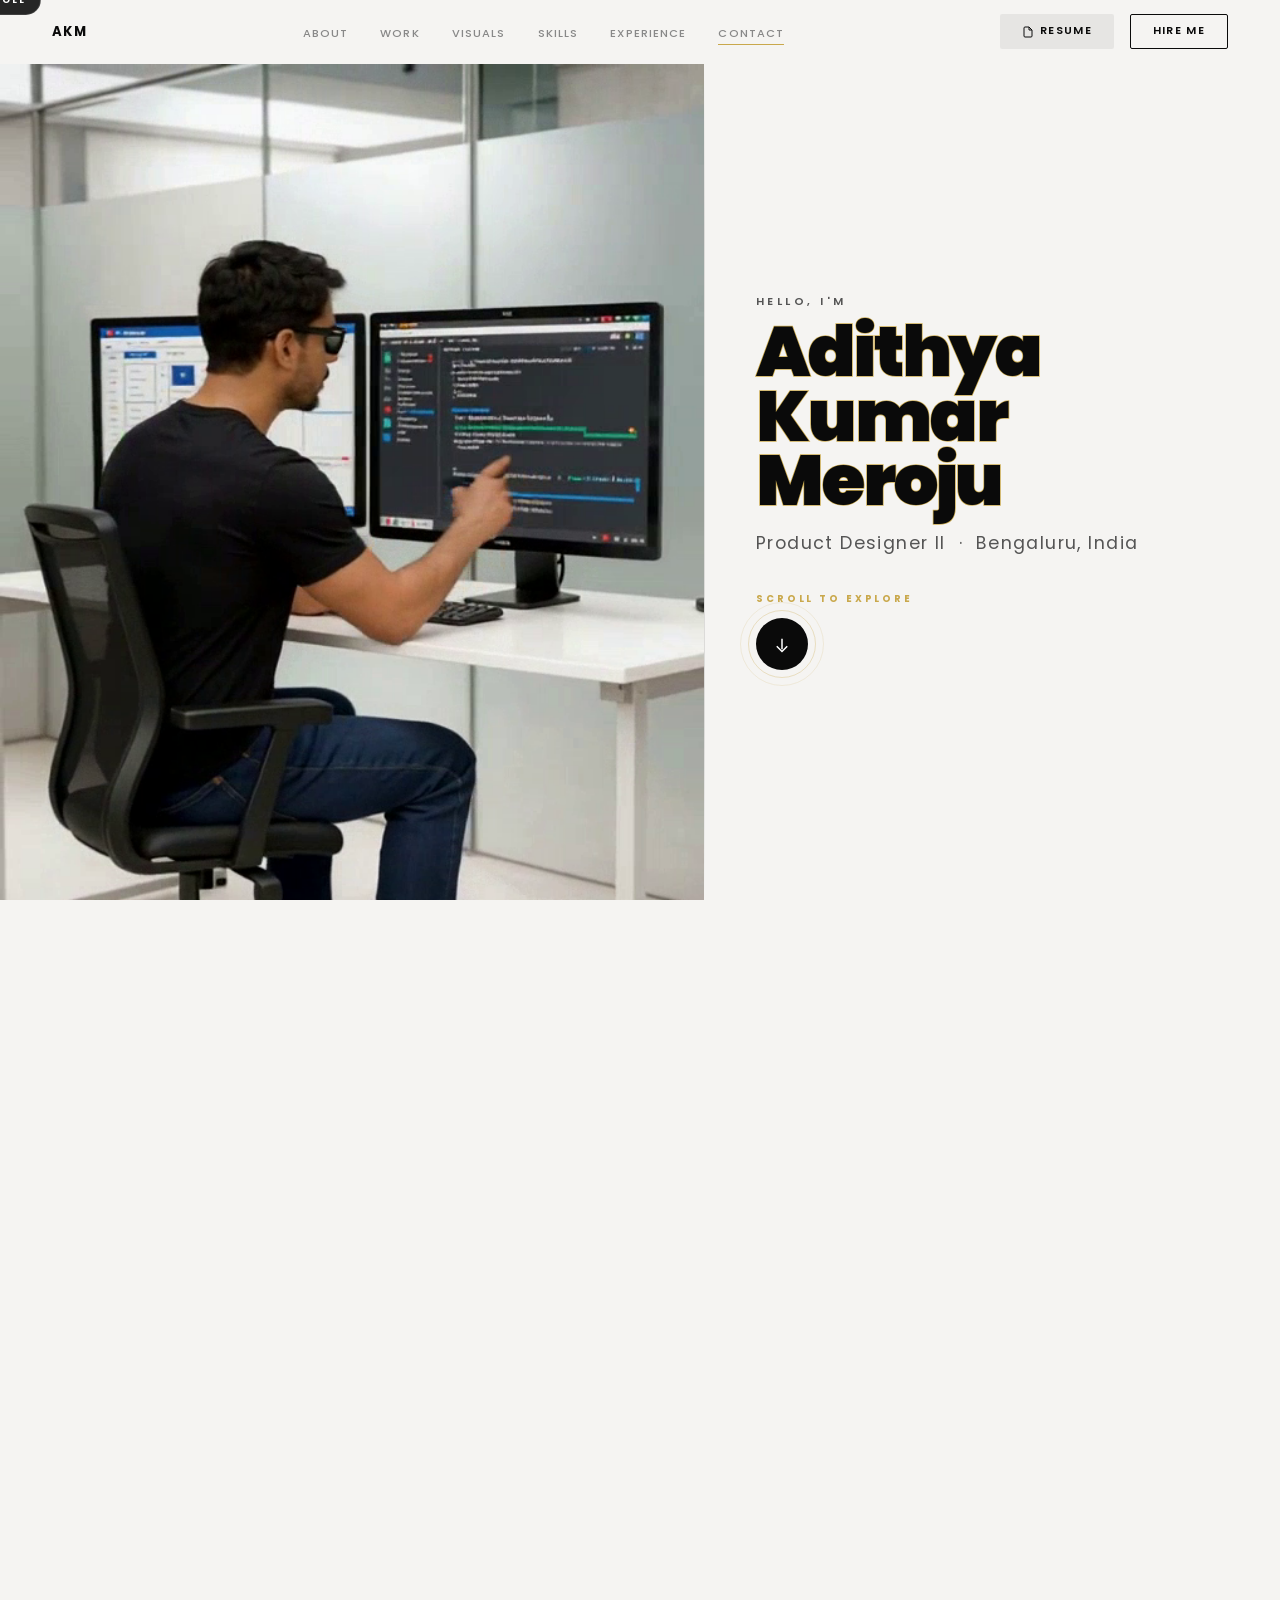
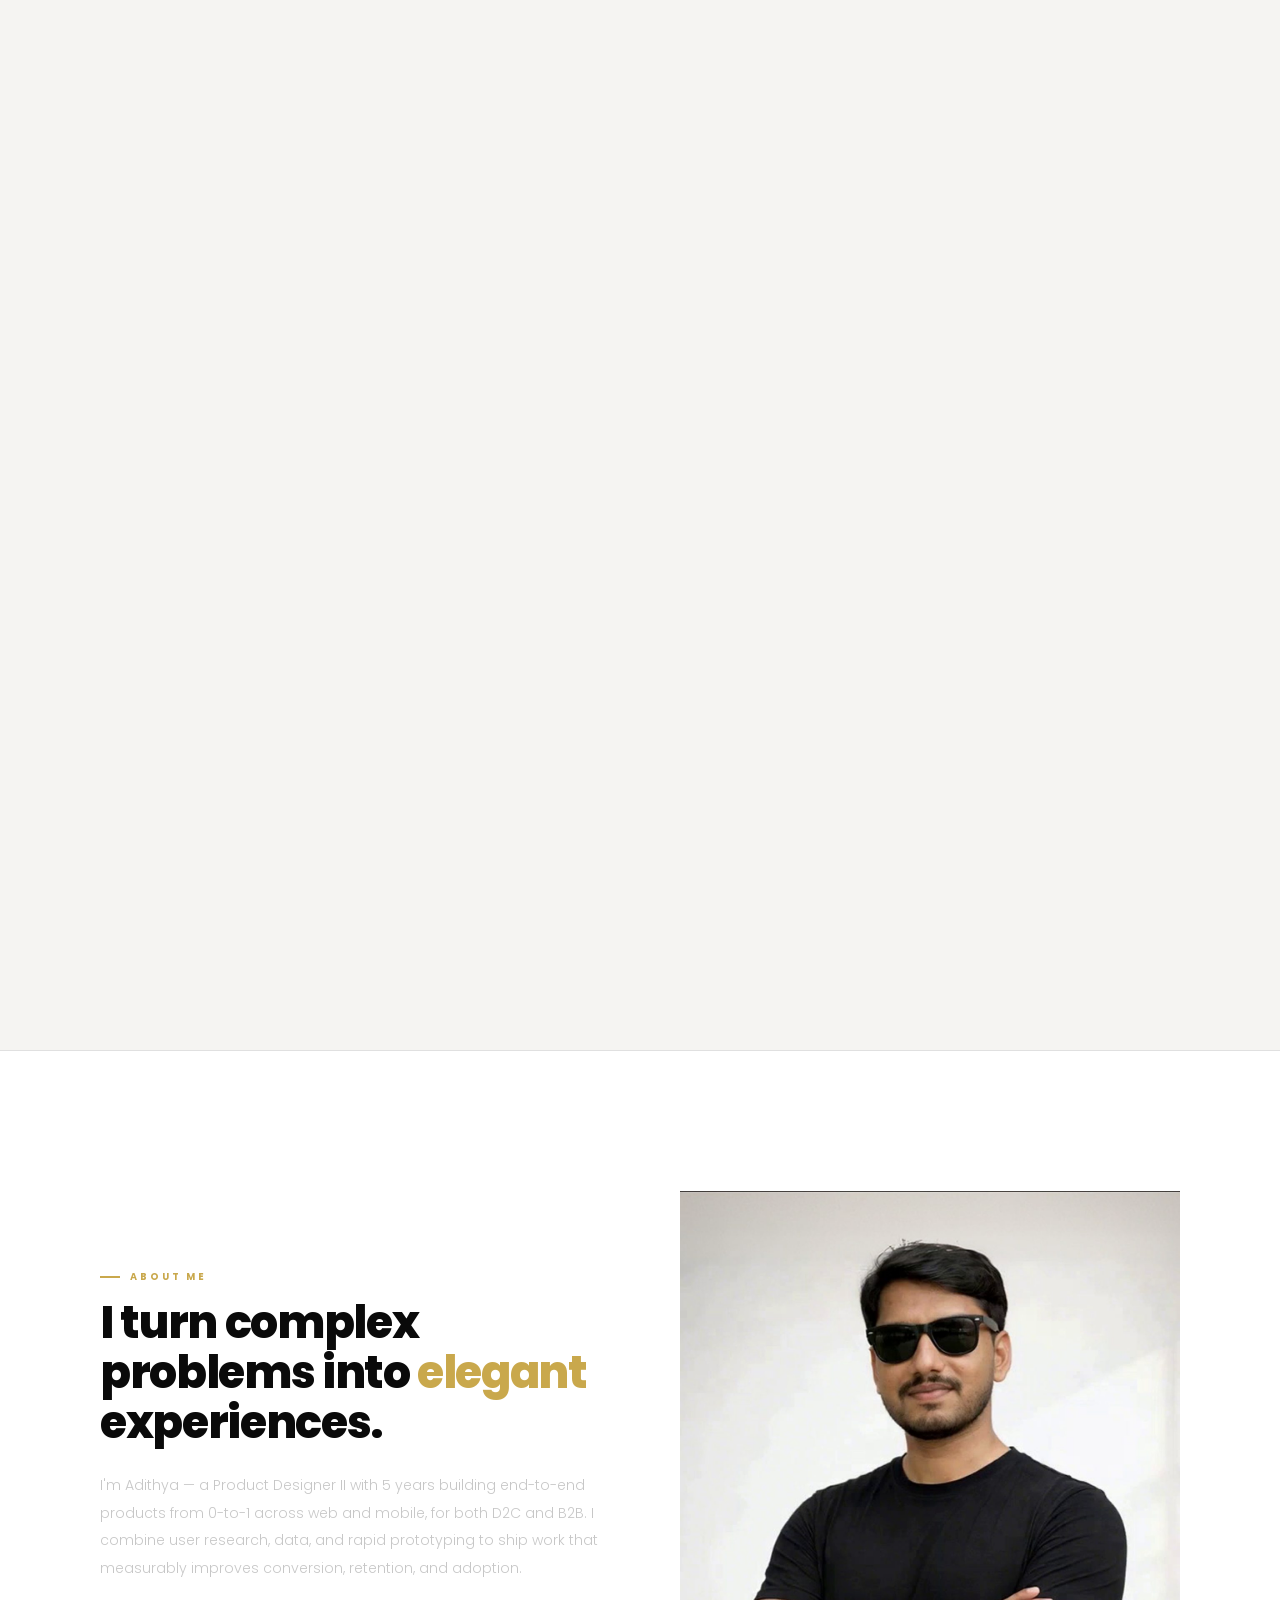
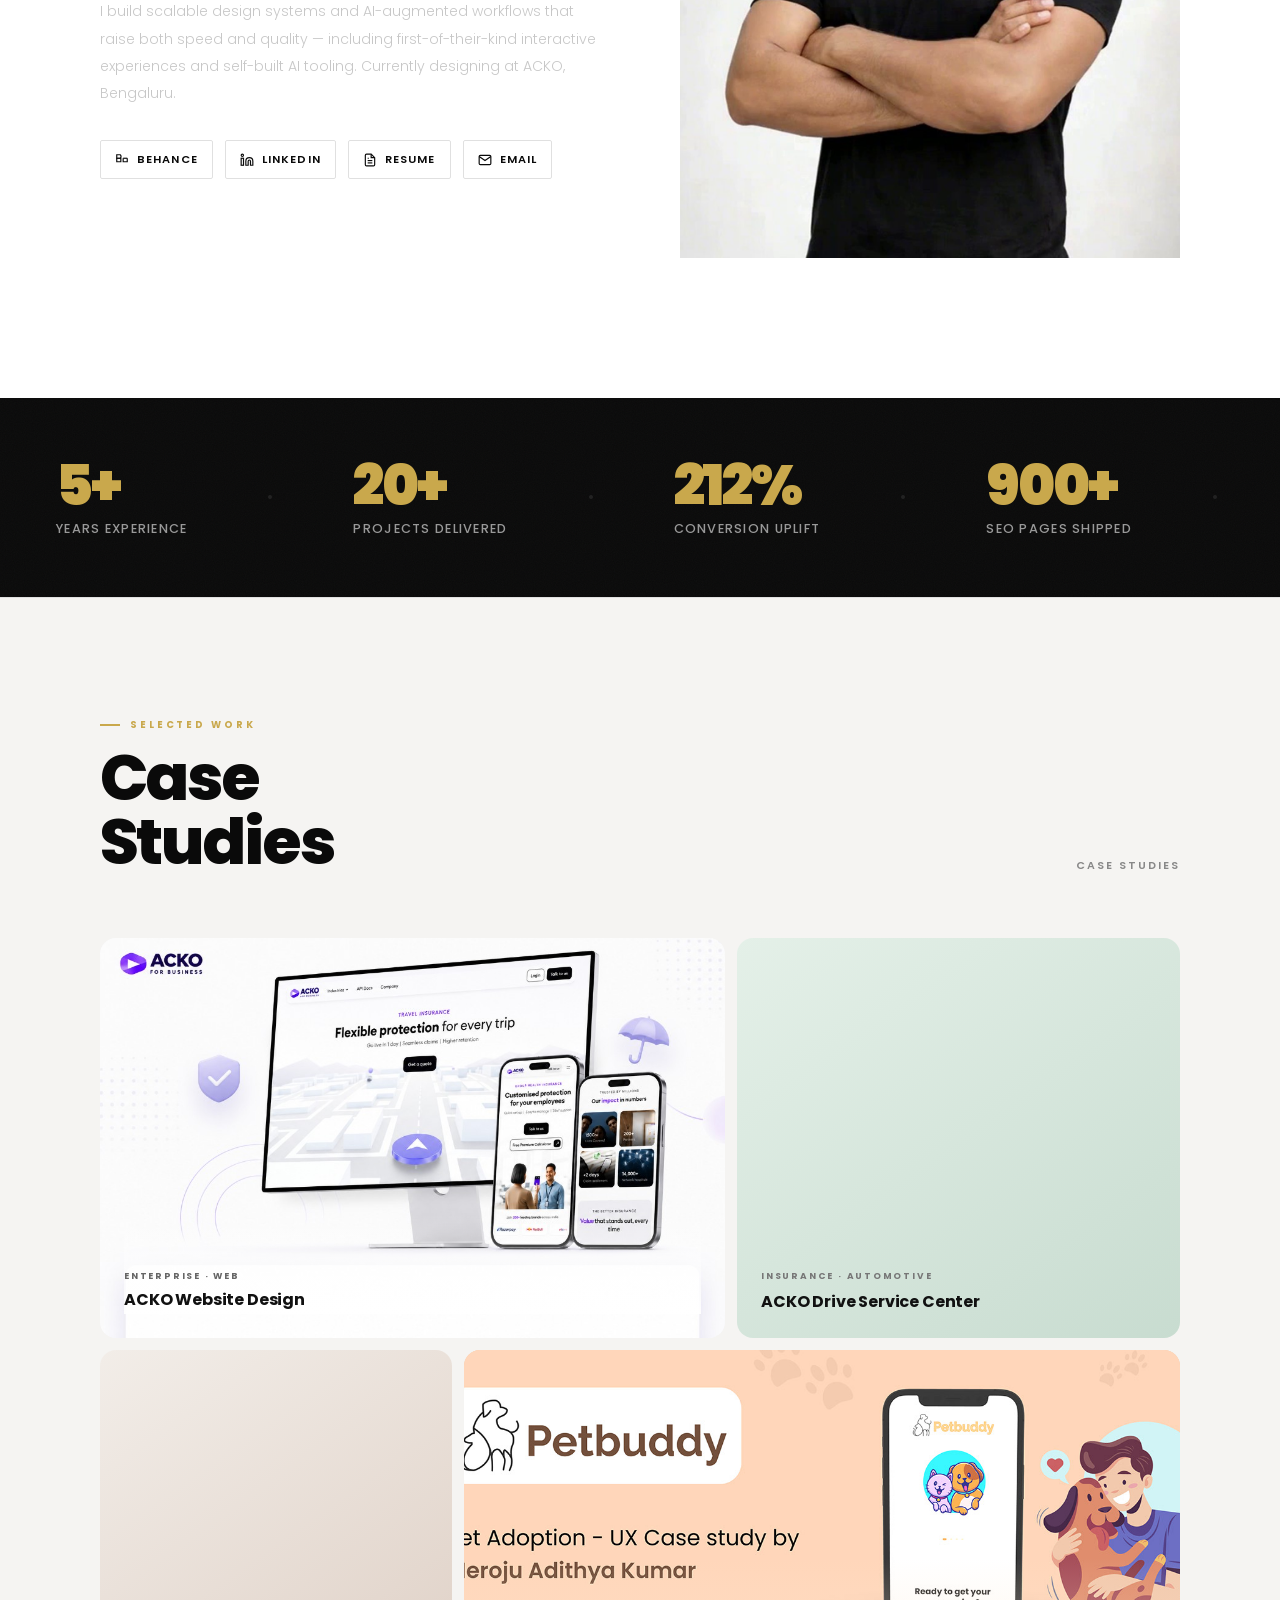
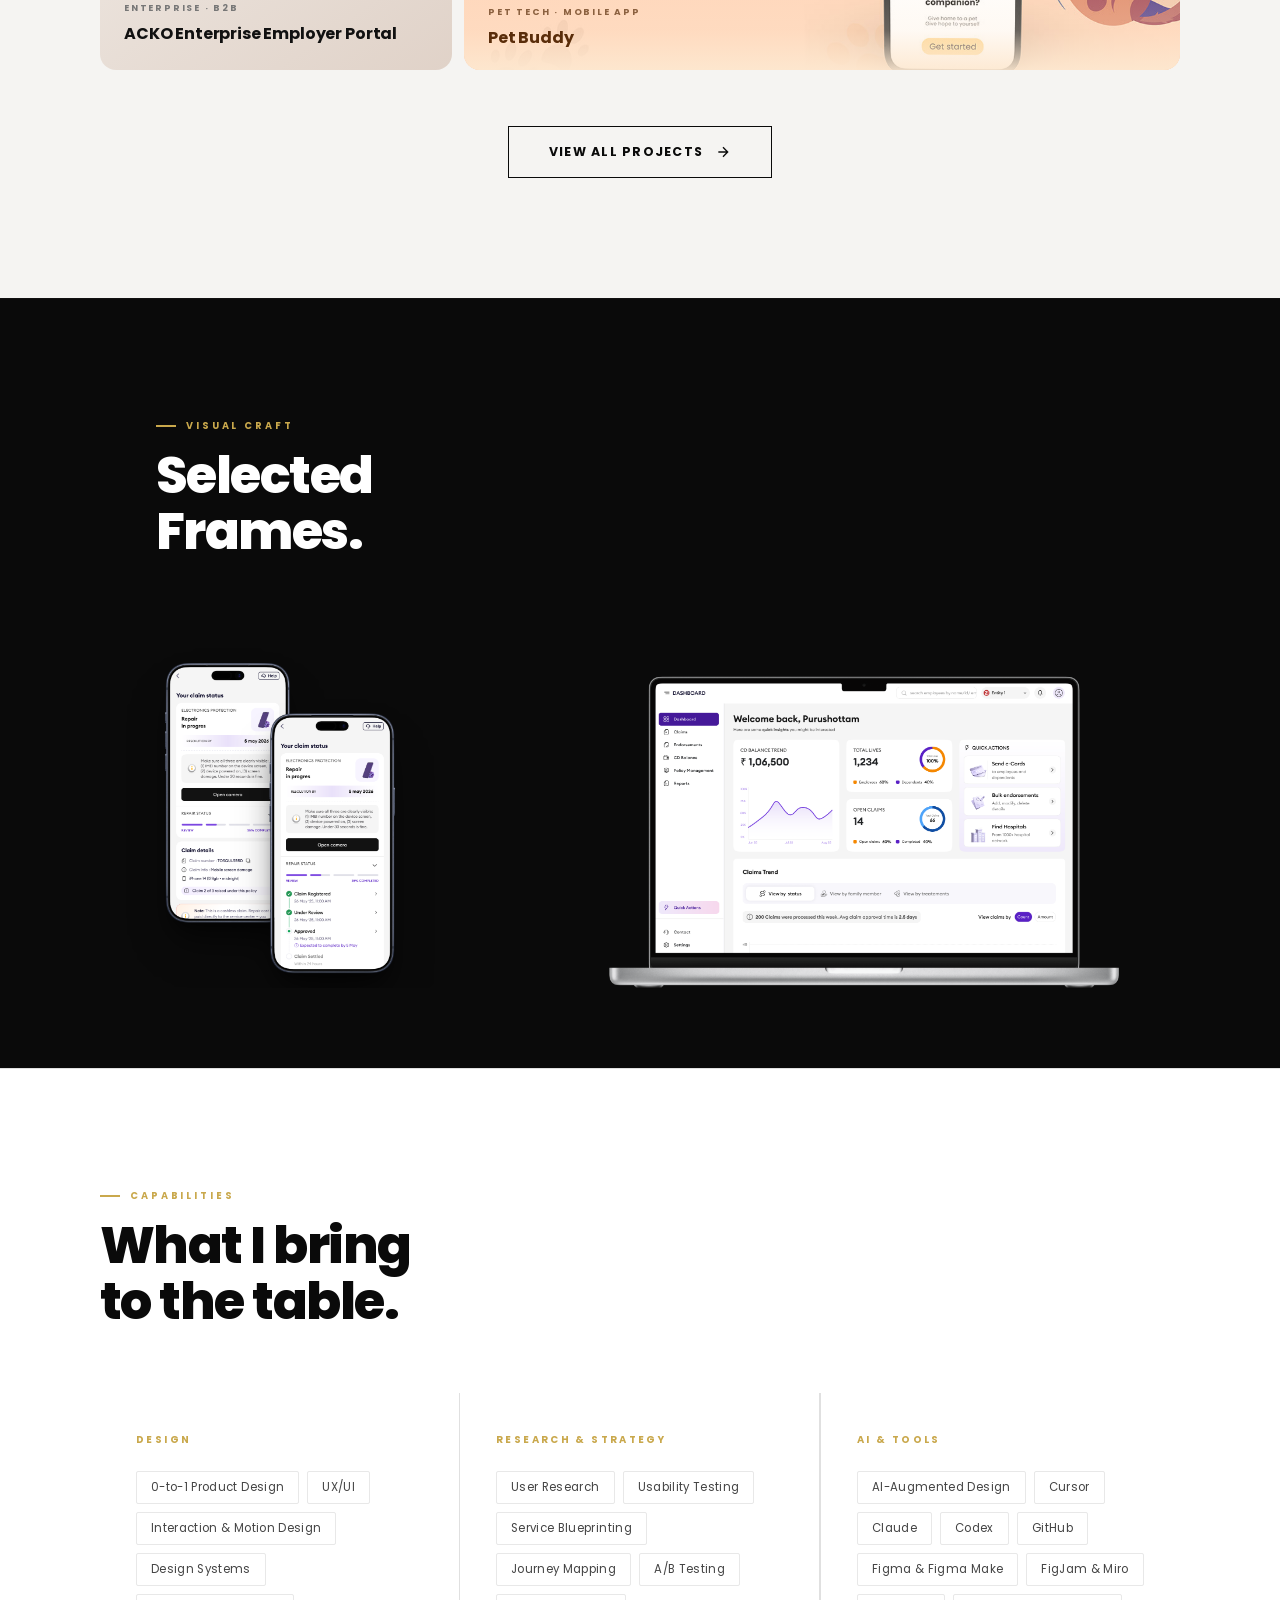
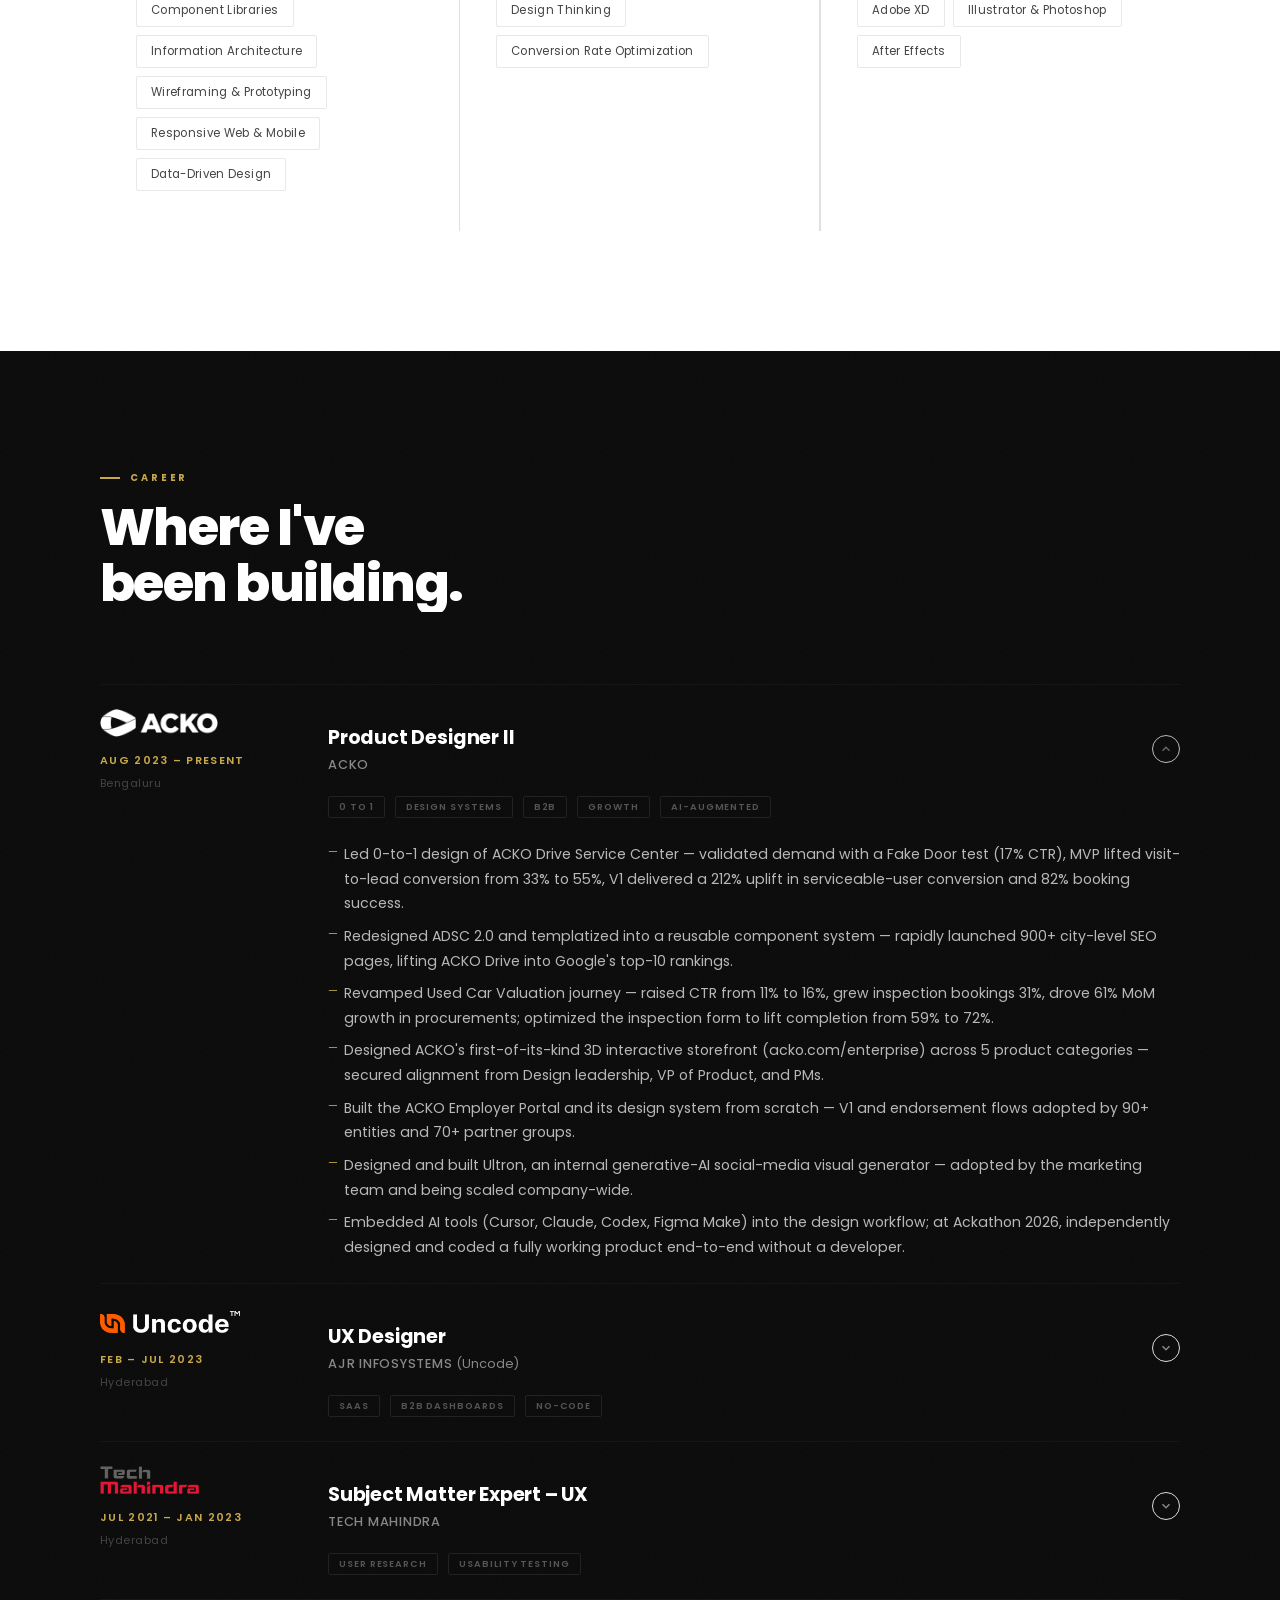
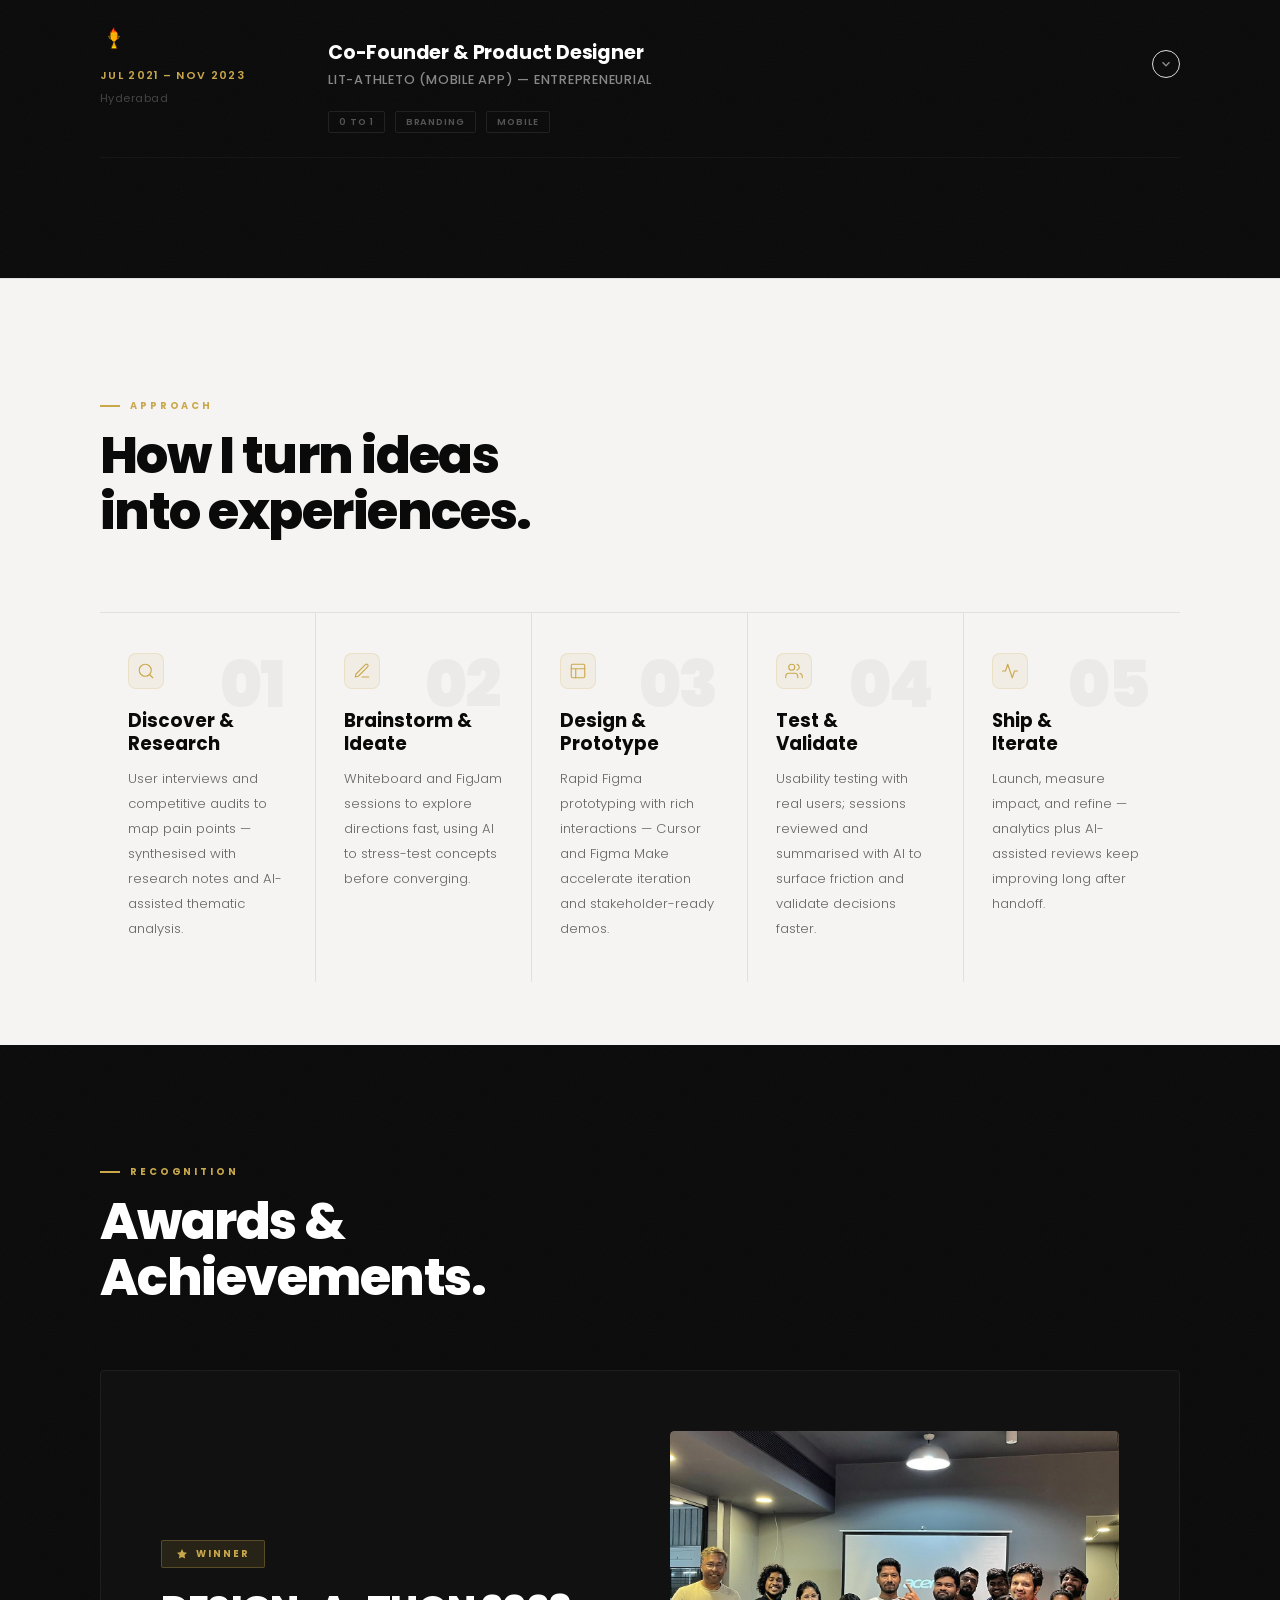
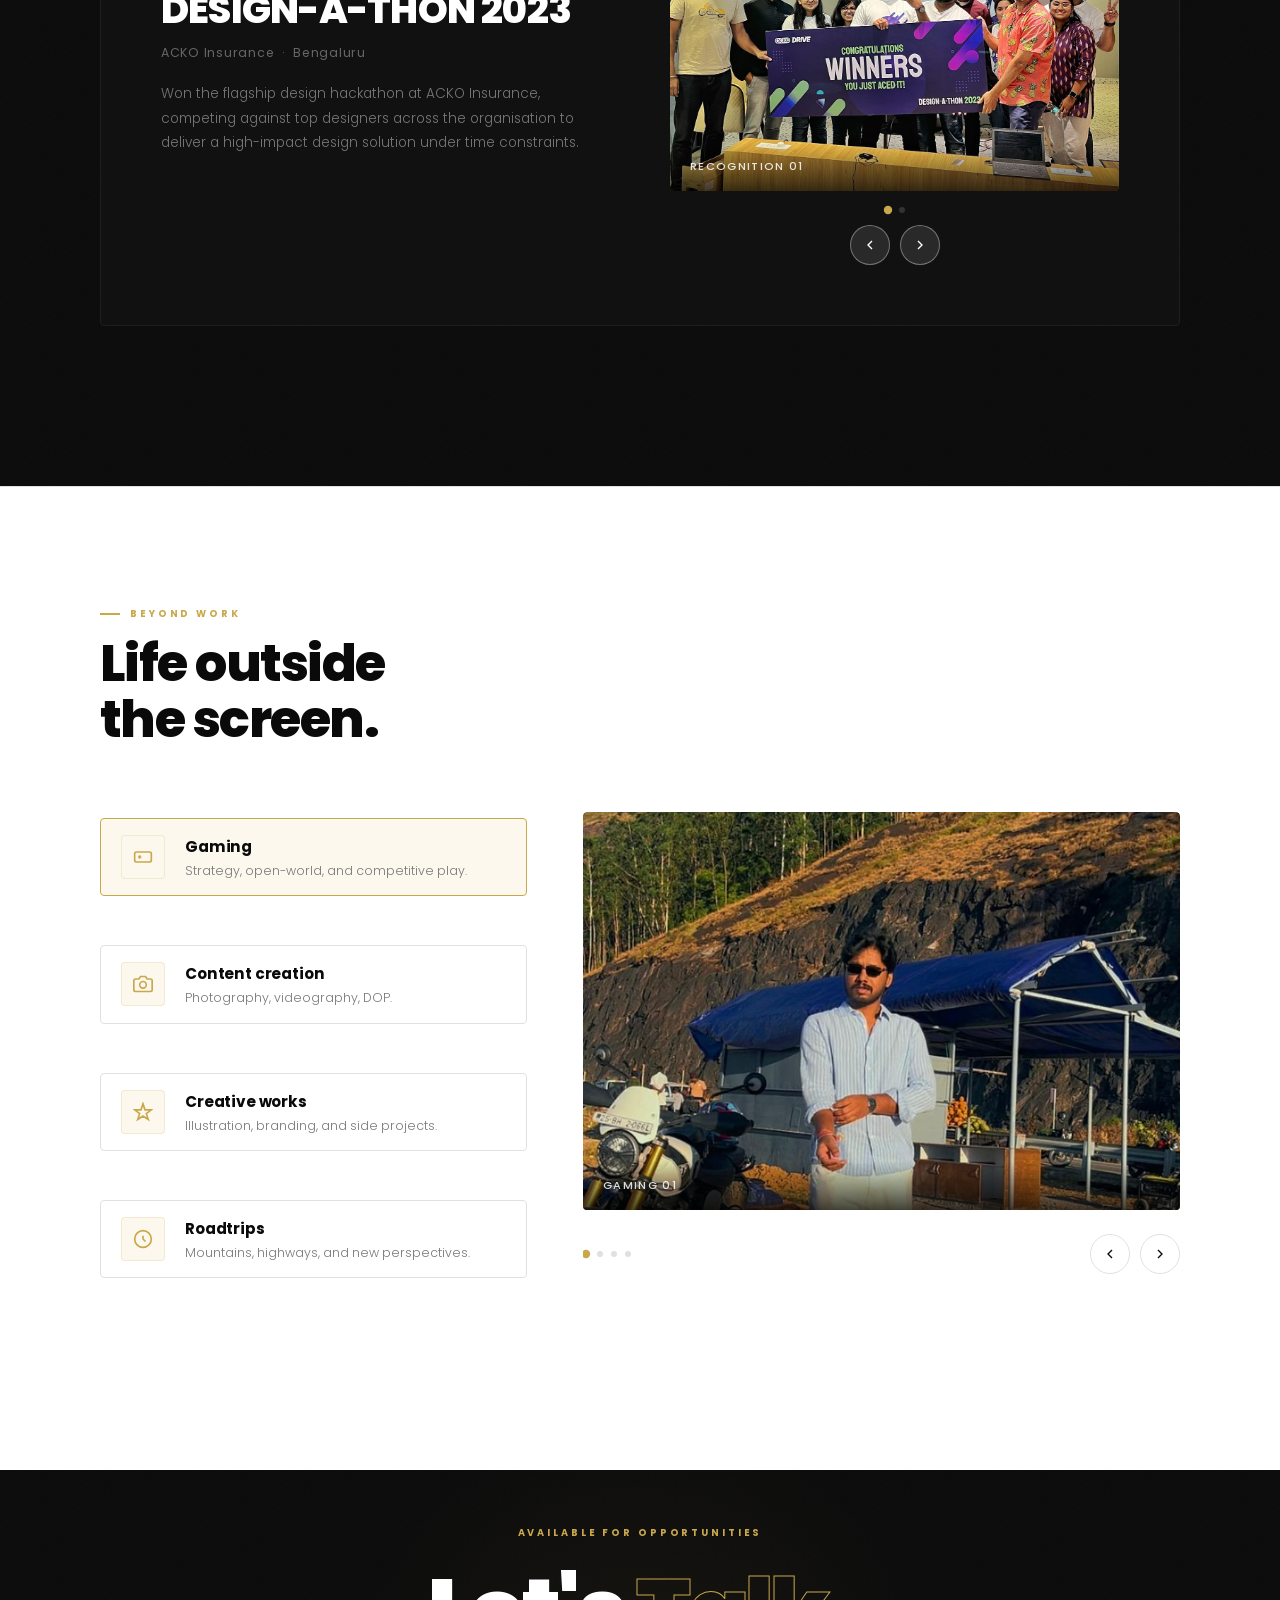
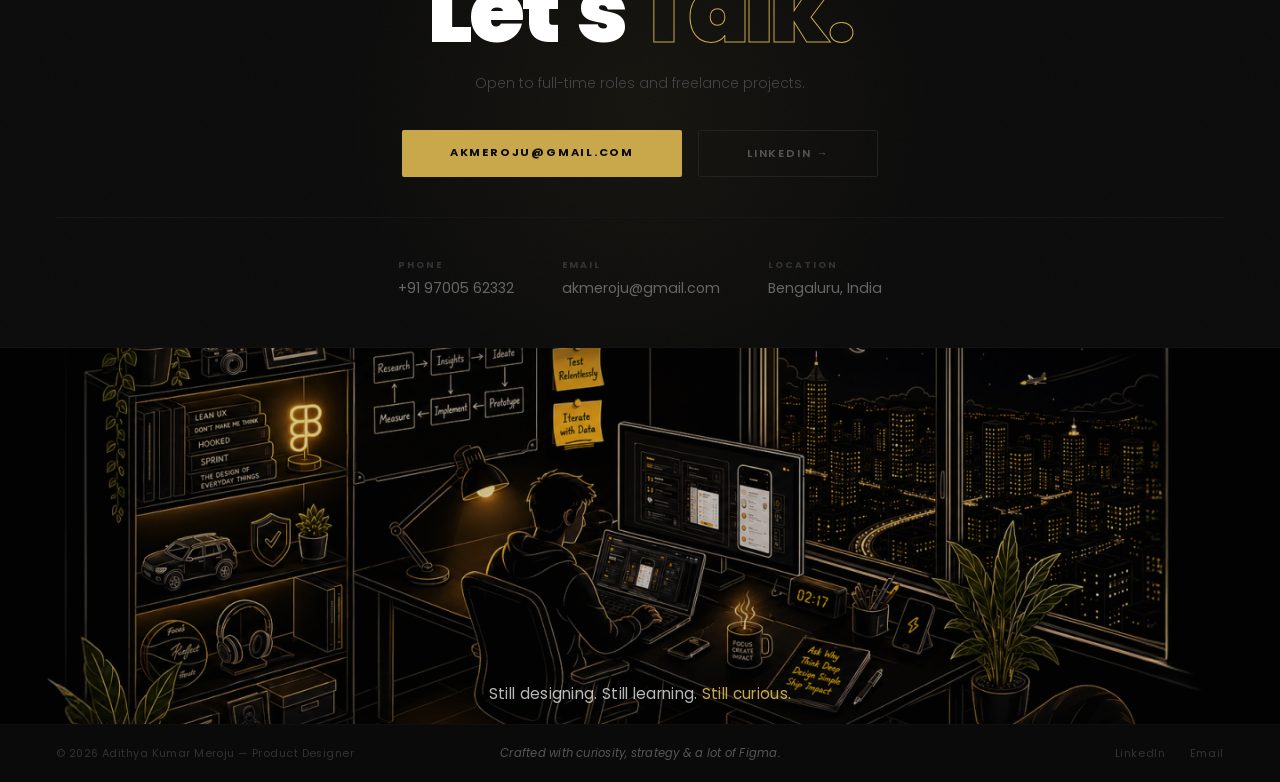
==== index.html @ 4e689fd4 "Initial portfolio commit for Netlify deployment. Add index.html entry point, netlify.toml, and gitig" ====
<!DOCTYPE html>
<html lang="en">
<head>
  <meta charset="UTF-8">
  <meta name="viewport" content="width=device-width, initial-scale=1.0">
  <title>Adithya Kumar Meroju — Portfolio</title>
  <link rel="canonical" href="adithya_portfolio_v16_fixed.html">
  <meta http-equiv="refresh" content="0; url=adithya_portfolio_v16_fixed.html">
  <script>location.replace('adithya_portfolio_v16_fixed.html');</script>
</head>
<body>
  <p><a href="adithya_portfolio_v16_fixed.html">Go to portfolio</a></p>
</body>
</html>
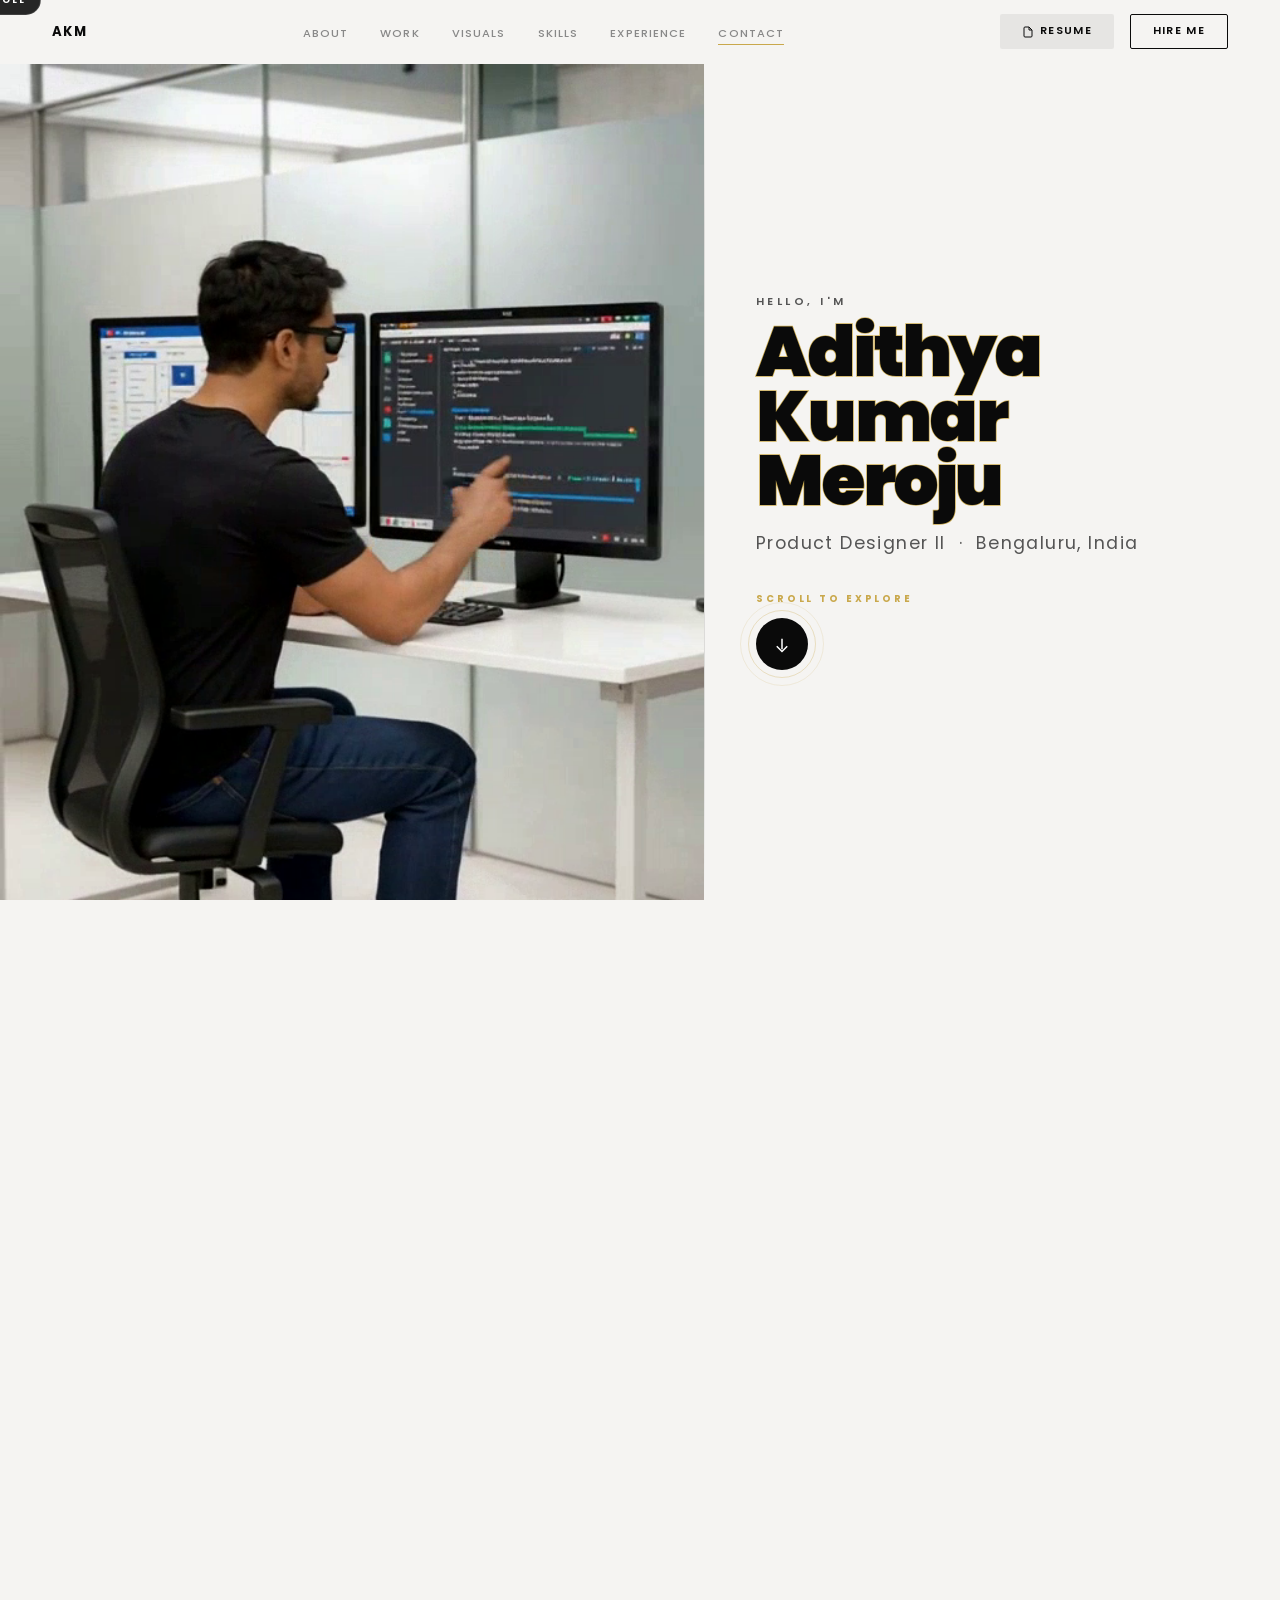
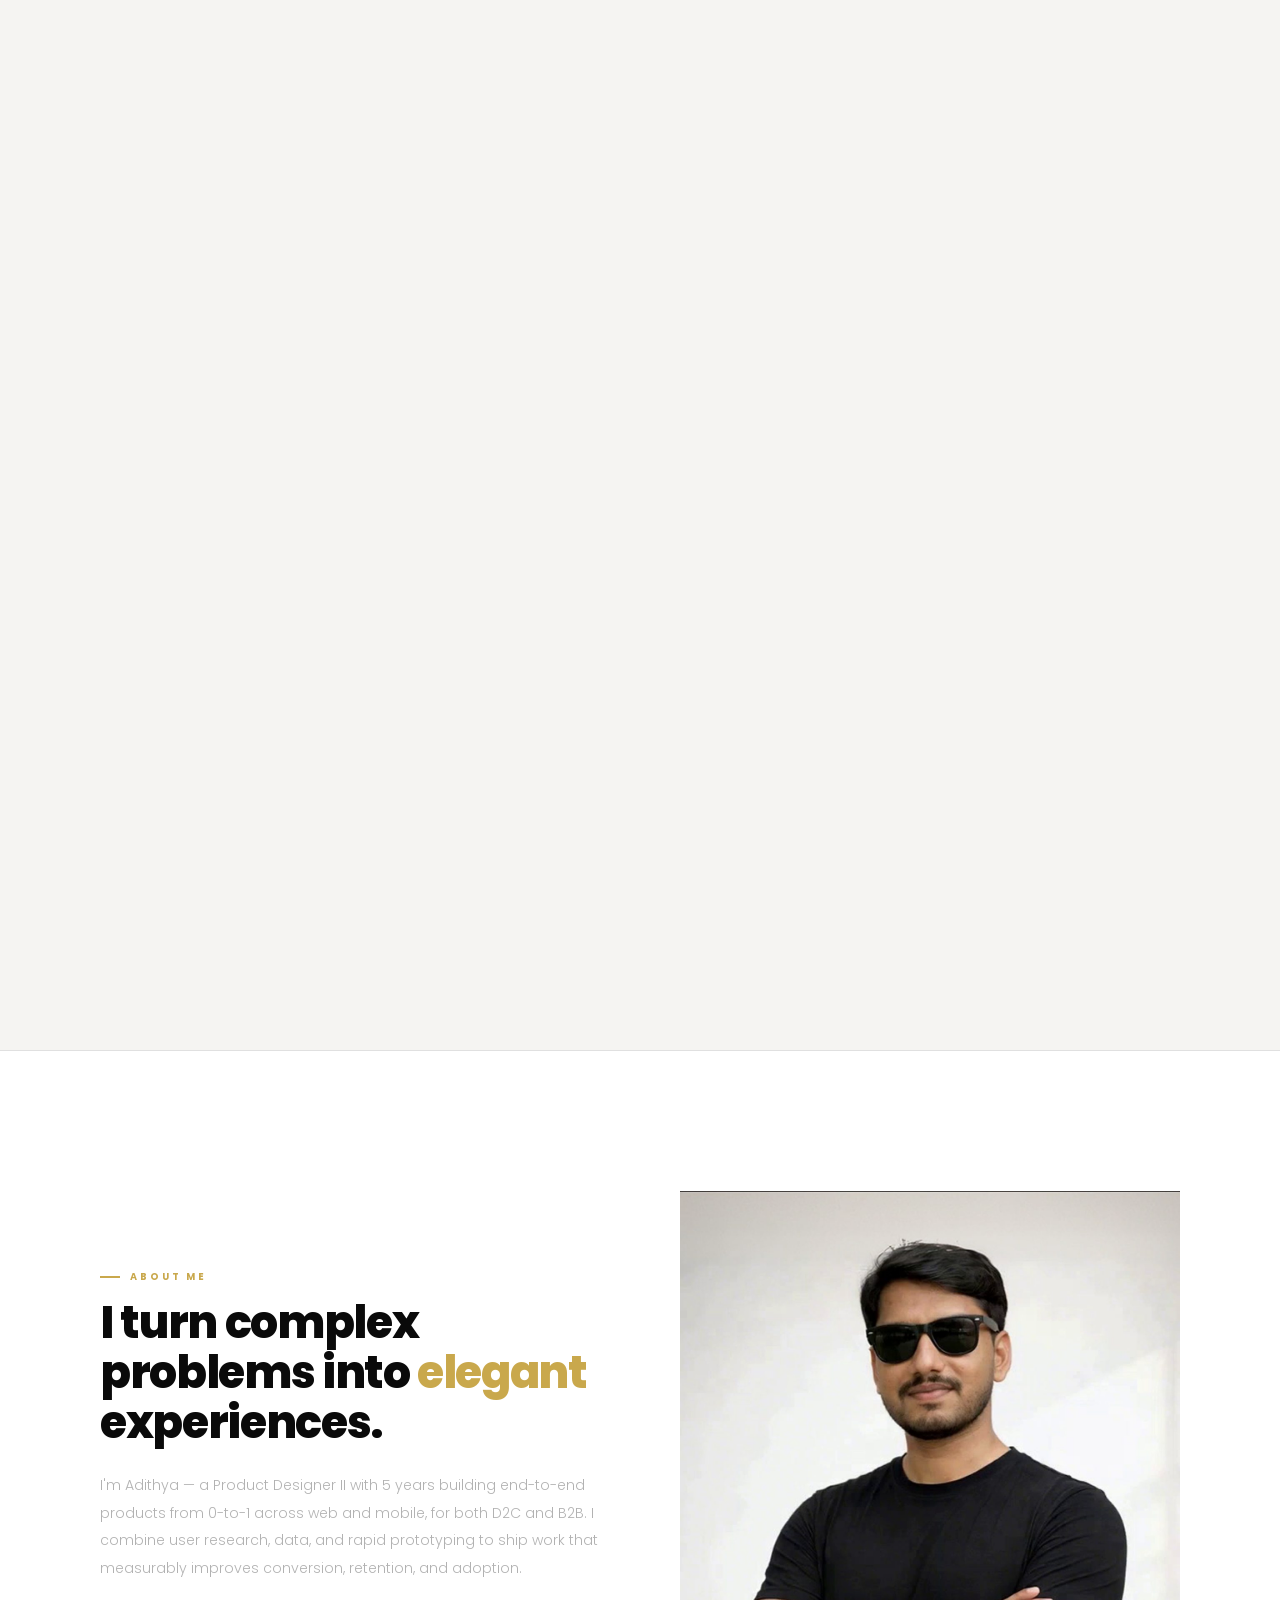
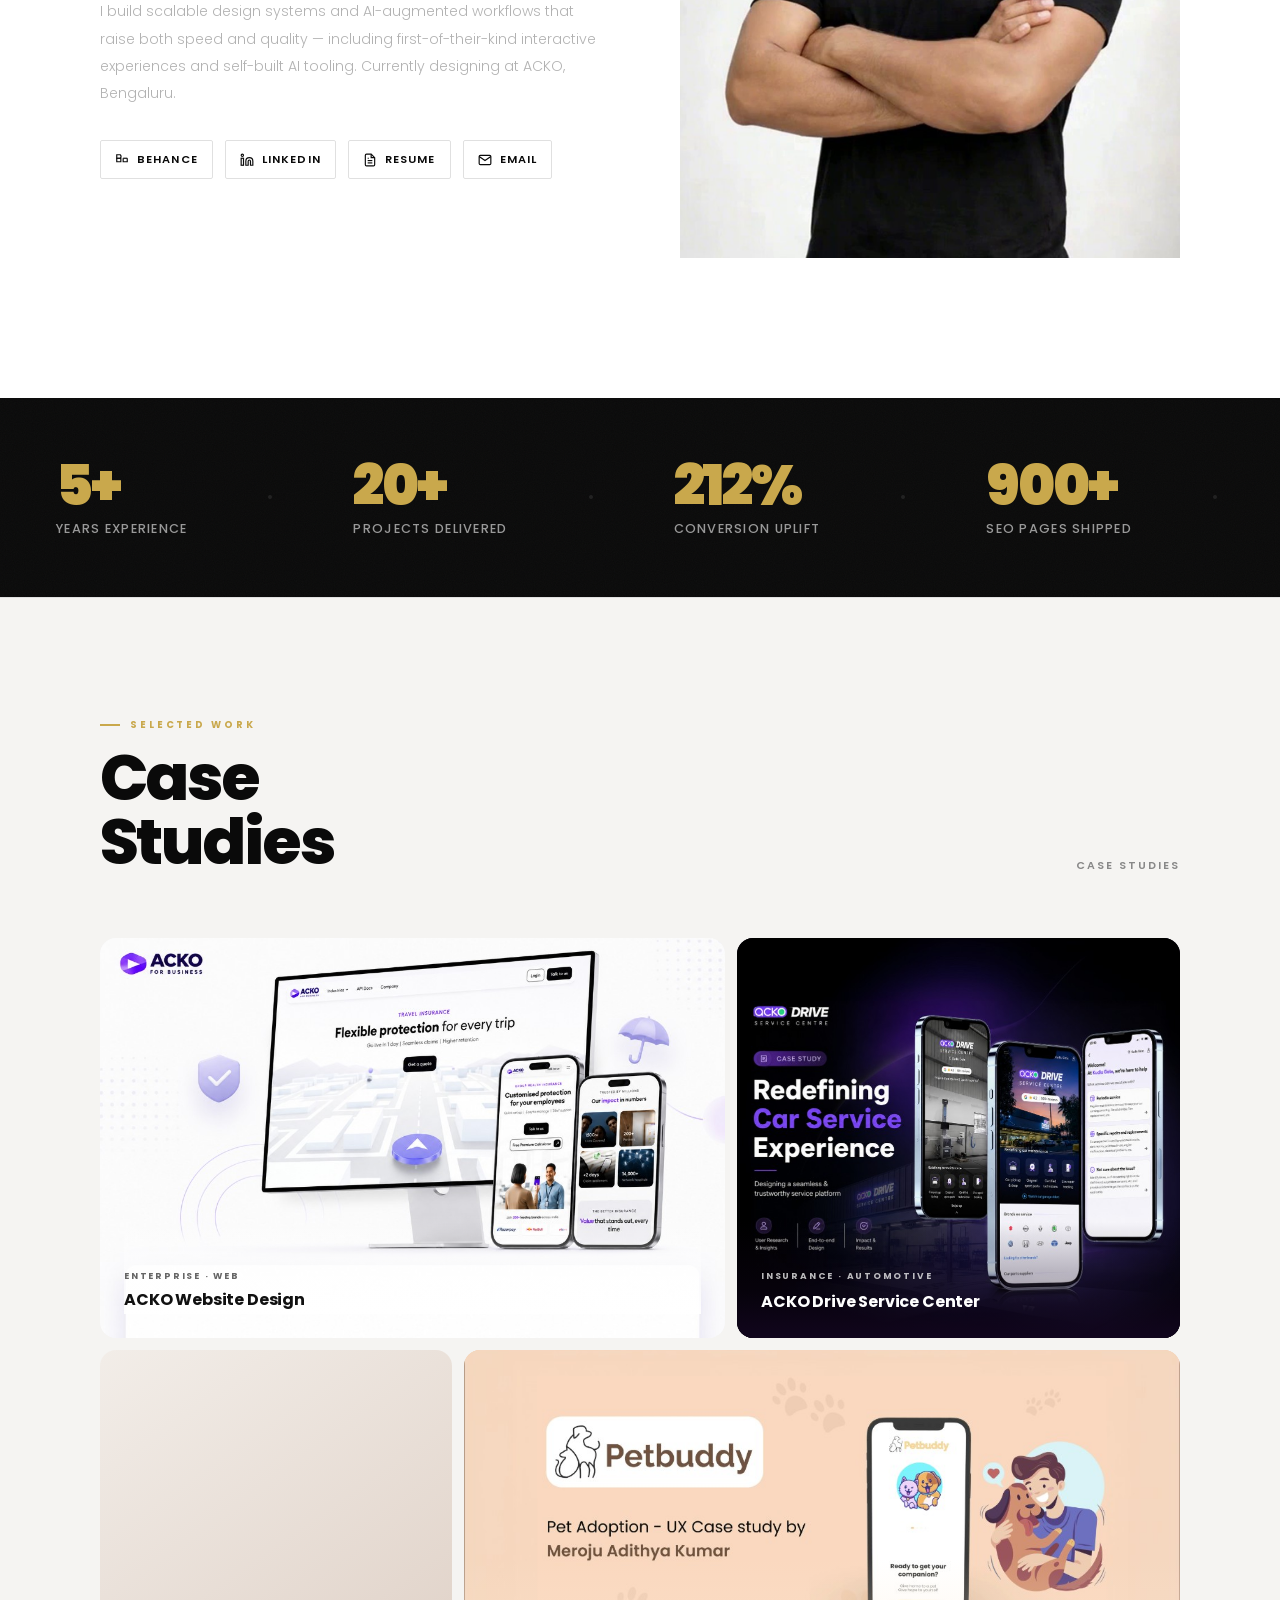
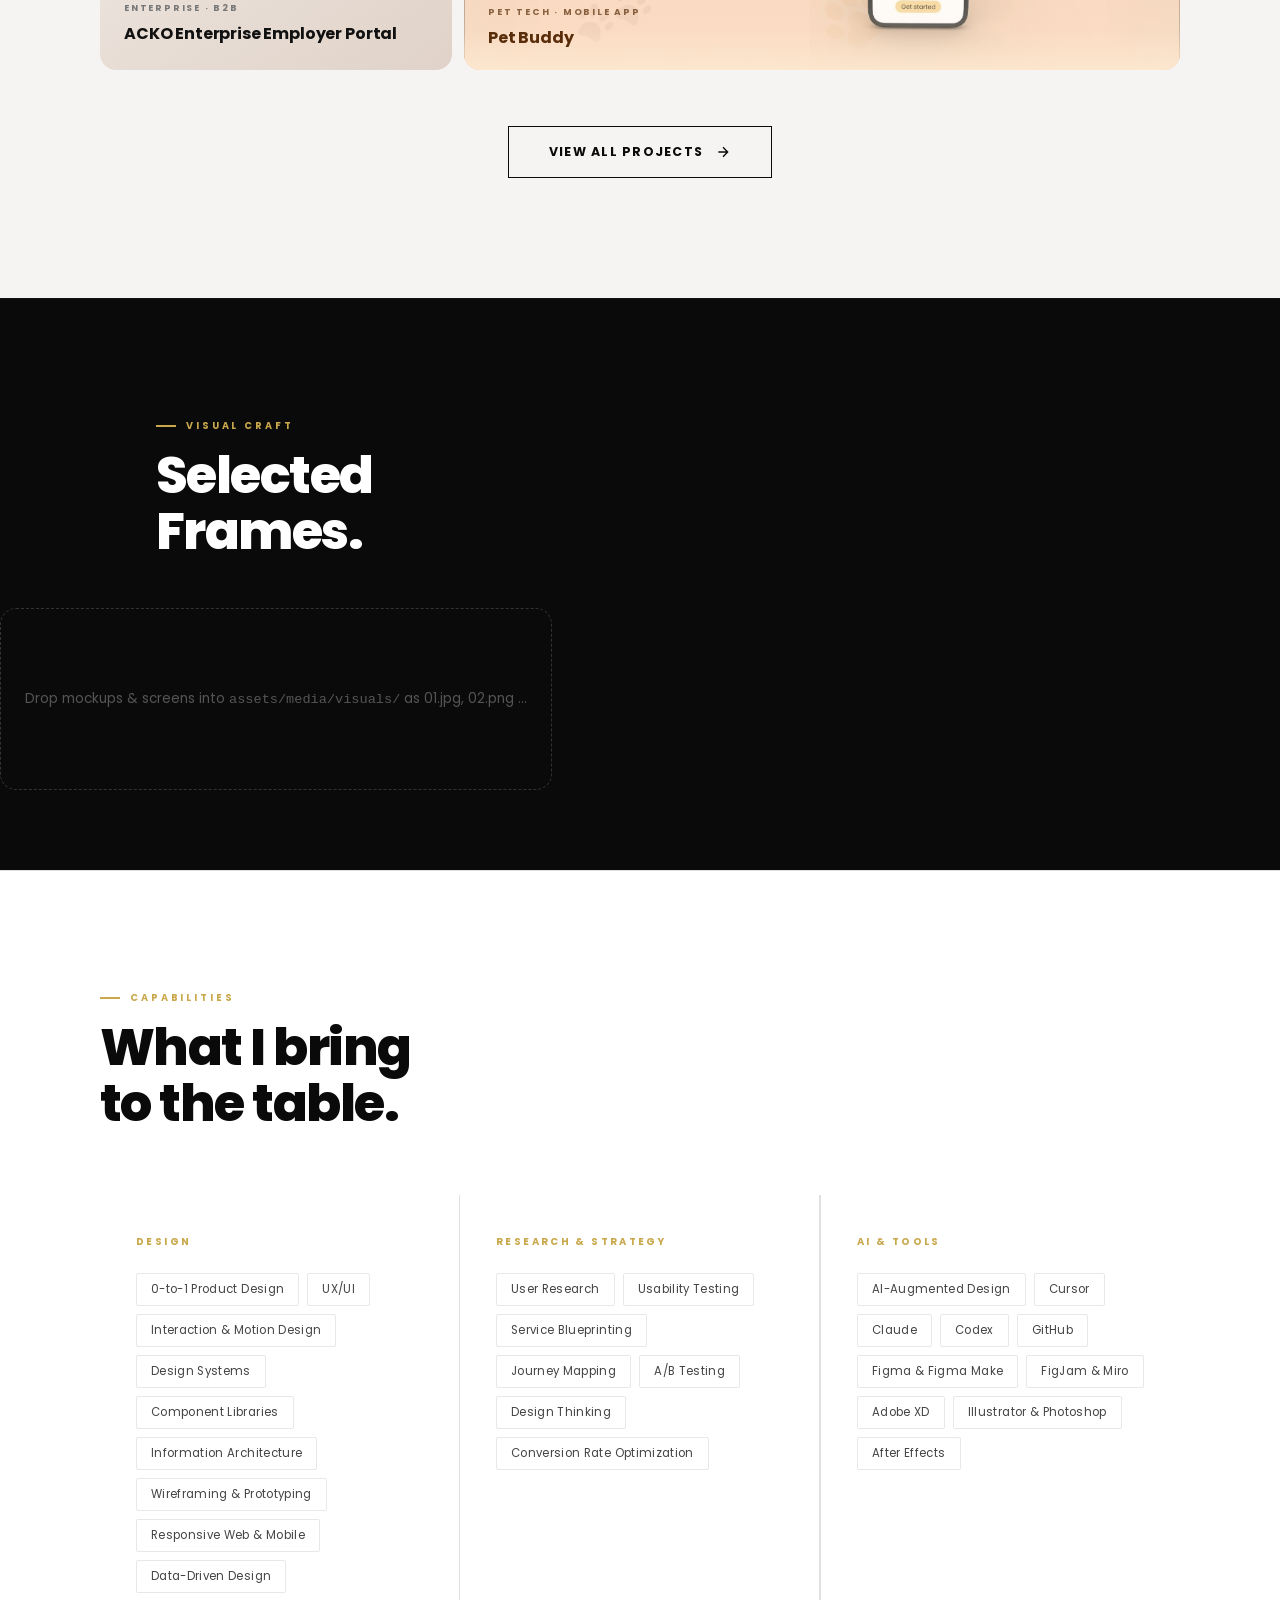
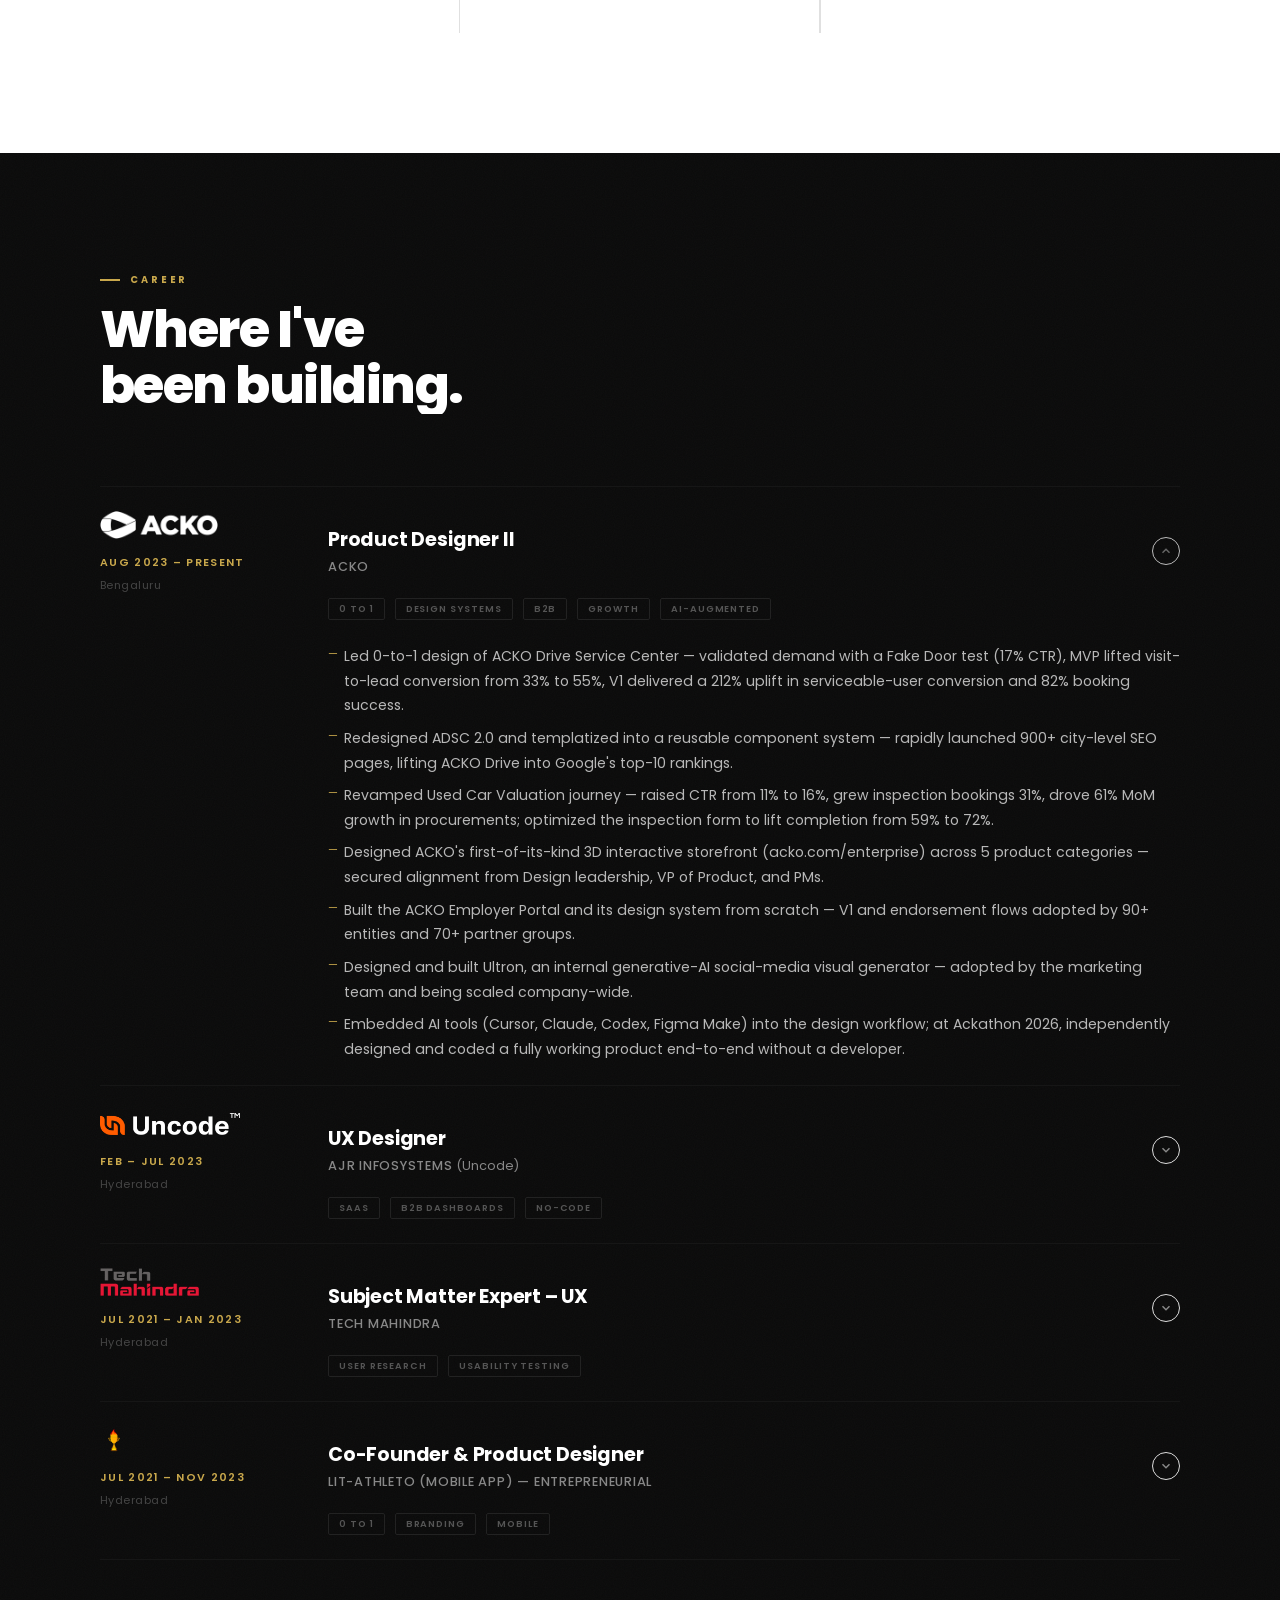
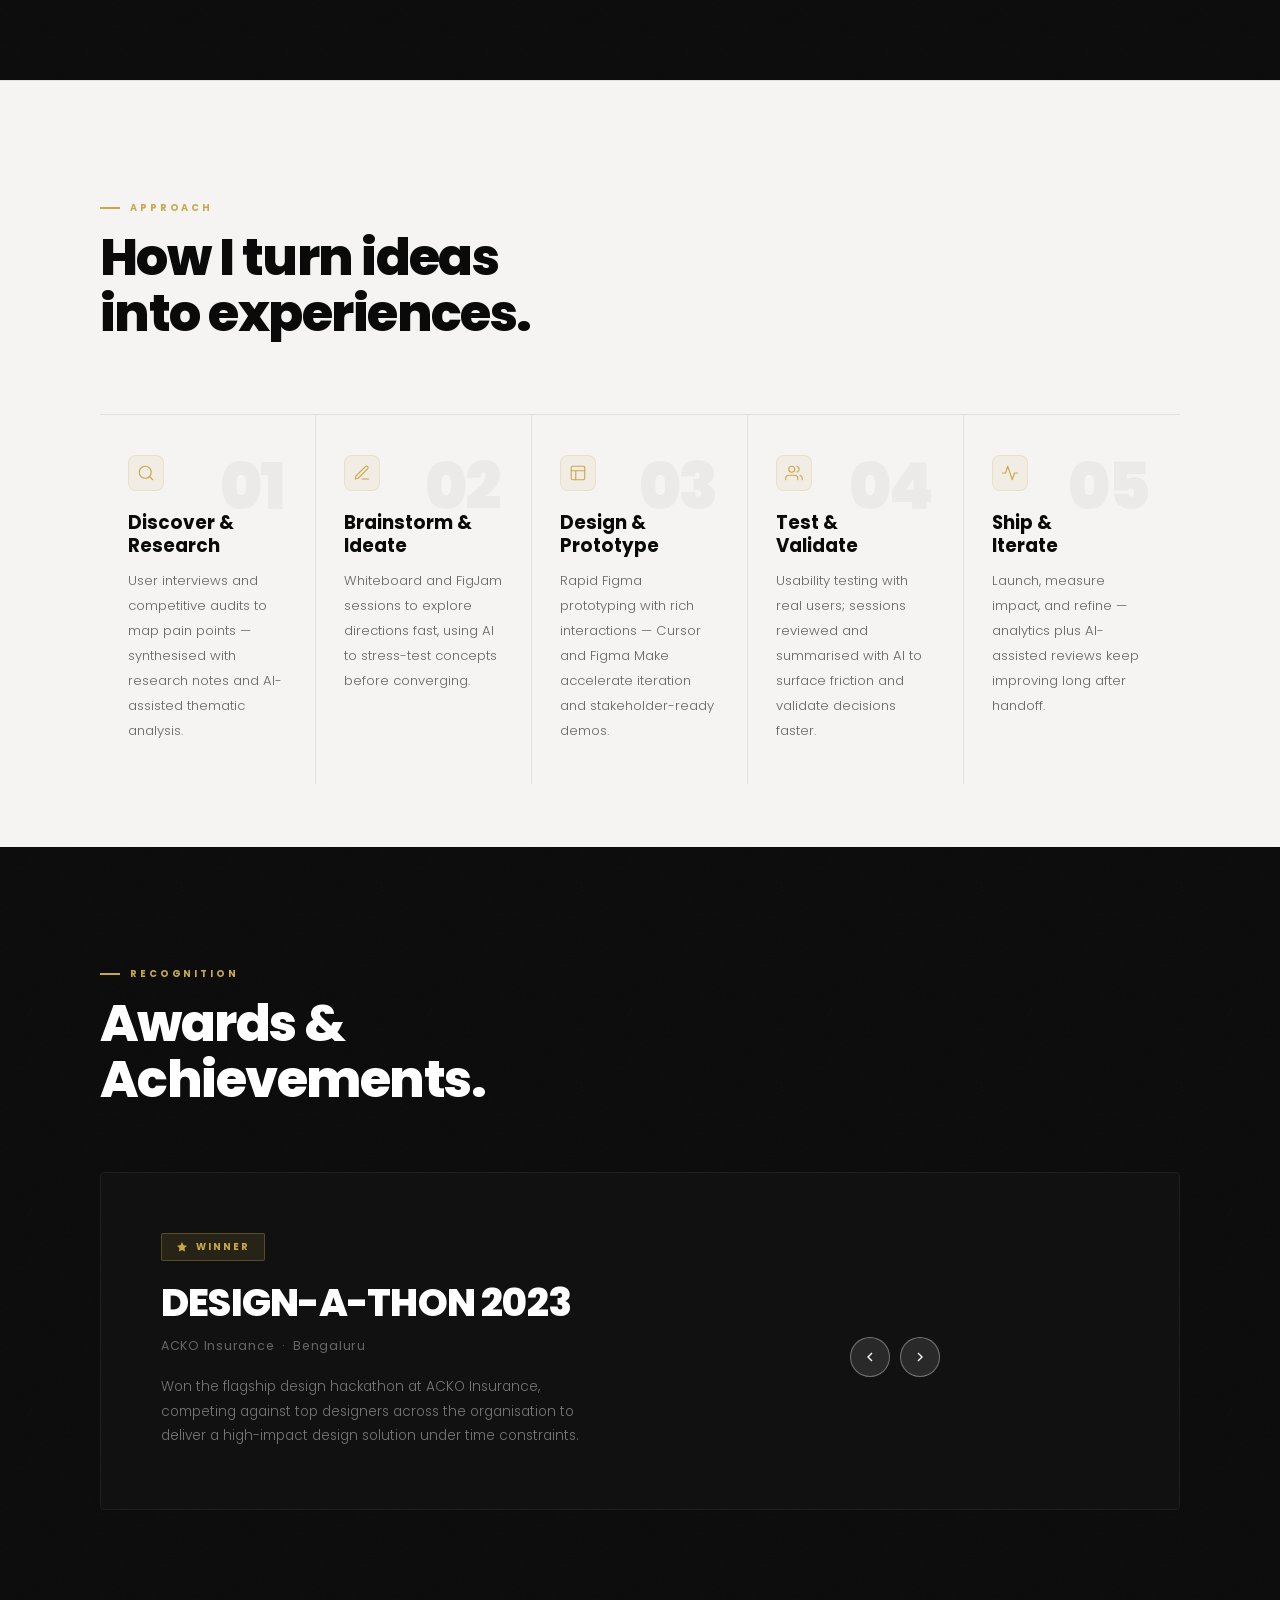
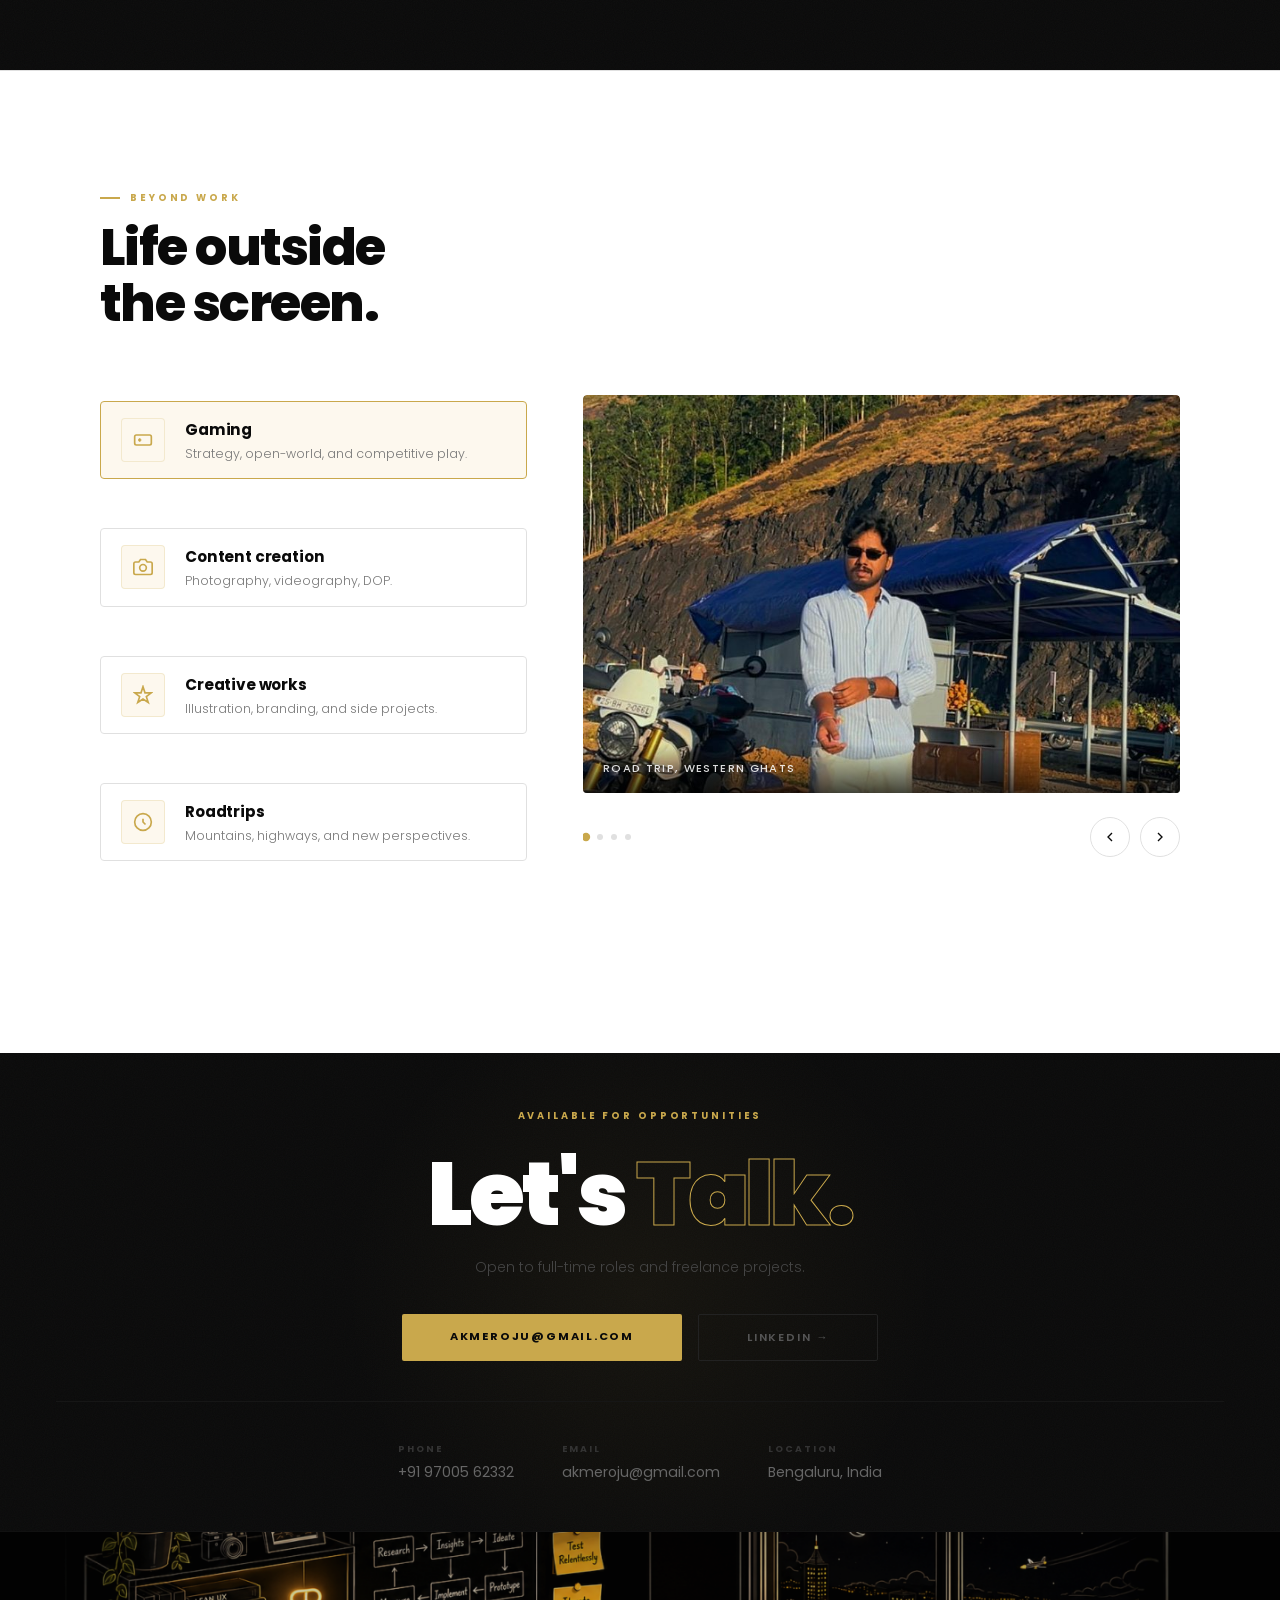
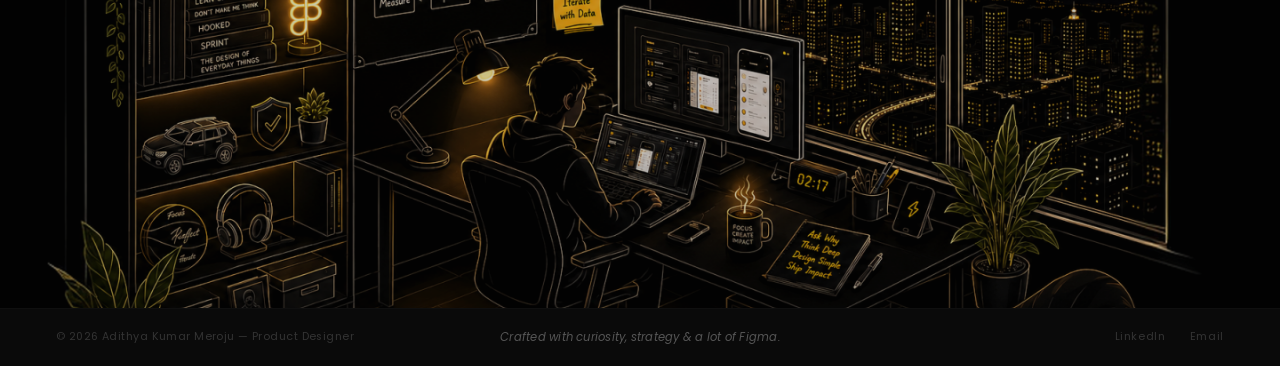
==== commit 2e6d9fea: "Improve mobile layout, footer/hero fixes, and update project thumbnails. Ship stacked footer on phon" ====
--- a/index.html
+++ b/index.html
@@ -1,14 +1,658 @@
 <!DOCTYPE html>
 <html lang="en">
 <head>
-  <meta charset="UTF-8">
-  <meta name="viewport" content="width=device-width, initial-scale=1.0">
-  <title>Adithya Kumar Meroju — Portfolio</title>
-  <link rel="canonical" href="adithya_portfolio_v16_fixed.html">
-  <meta http-equiv="refresh" content="0; url=adithya_portfolio_v16_fixed.html">
-  <script>location.replace('adithya_portfolio_v16_fixed.html');</script>
+<meta charset="UTF-8"/>
+<meta name="viewport" content="width=device-width, initial-scale=1.0"/>
+<title>Adithya Kumar Meroju — Product Designer</title>
+<link rel="preconnect" href="https://fonts.googleapis.com">
+<link href="https://fonts.googleapis.com/css2?family=Poppins:wght@200;300;400;500;600;700;800;900&display=swap" rel="stylesheet">
+<script>
+  if (sessionStorage.getItem('akm_portfolio_loaded')) {
+    document.documentElement.classList.add('loader-skip');
+  }
+</script>
+<style>
+  #page-loader{position:fixed;inset:0;z-index:100000;background:#f5f4f2;display:flex;align-items:center;justify-content:center;transition:opacity .55s ease,visibility .55s ease}
+  #page-loader.is-done{opacity:0;visibility:hidden;pointer-events:none}
+  html.loader-skip #page-loader{display:none!important}
+  html.loader-skip body{overflow:auto}
+  body.is-loading{overflow:hidden}
+  body.is-loading > :not(#page-loader){visibility:hidden}
+  body.is-loading #cursor,body.is-loading #cursor-ring,body.is-loading #cursor-label{visibility:visible;z-index:100001}
+  #page-loader,#page-loader *{visibility:visible}
+</style>
+<link rel="stylesheet" href="assets/portfolio.css">
 </head>
-<body>
-  <p><a href="adithya_portfolio_v16_fixed.html">Go to portfolio</a></p>
+<body class="is-loading">
+
+<div id="page-loader" role="status" aria-live="polite" aria-label="Loading portfolio">
+  <div class="loader-inner">
+    <div class="loader-logo">AKM</div>
+    <div class="loader-track" aria-hidden="true"><div class="loader-bar"></div></div>
+    <p class="loader-label">Crafting experience<span class="loader-dots" aria-hidden="true"></span></p>
+    <span class="loader-pct">0%</span>
+  </div>
+</div>
+<script>
+  if (document.documentElement.classList.contains('loader-skip')) {
+    document.body.classList.remove('is-loading');
+  }
+</script>
+
+<div id="progress-bar"></div>
+<div id="cursor"></div>
+<div id="cursor-ring"></div>
+<div id="cursor-label">Scroll</div>
+
+<nav id="nav">
+  <a class="nav-logo" href="#">AKM</a>
+  <ul class="nav-links">
+    <li><a href="#about">About</a></li>
+    <li><a href="#work">Work</a></li>
+    <li><a href="#visuals">Visuals</a></li>
+    <li><a href="#skills">Skills</a></li>
+    <li><a href="#experience">Experience</a></li>
+    <li><a href="#contact">Contact</a></li>
+  </ul>
+  <div style="display:flex;align-items:center;gap:16px">
+    <a class="nav-resume" href="https://drive.google.com/file/d/1DKPi8jJ2Ji4PxIV6TdTWAtyXx9faUarY/view?usp=drivesdk" target="_blank" rel="noopener noreferrer" id="nav-resume-link"><svg viewBox="0 0 24 24"><path d="M14 2H6a2 2 0 0 0-2 2v16a2 2 0 0 0 2 2h12a2 2 0 0 0 2-2V8z"/><polyline points="14 2 14 8 20 8"/></svg>Resume</a>
+    <a class="nav-cta" href="#contact">Hire Me</a>
+    <button class="hamburger" id="hamburger" aria-label="Open menu">
+      <span></span><span></span><span></span>
+    </button>
+  </div>
+</nav>
+
+<div class="mobile-nav" id="mobile-nav">
+  <a href="#about">About</a>
+  <a href="#work">Work</a>
+  <a href="#visuals">Visuals</a>
+  <a href="#skills">Skills</a>
+  <a href="#experience">Experience</a>
+  <a href="#contact">Contact</a>
+  <a class="mn-cta" href="mailto:akmeroju@gmail.com">Hire Me</a>
+</div>
+
+<!-- ══ HERO ══ -->
+<section id="hero-scroll">
+  <div class="hero-sticky">
+    <img id="hero-canvas" alt="Adithya Kumar Meroju"/>
+    <div id="hero-divider"></div>
+
+    <div id="intro-text">
+      <div class="intro-greeting">Hello, I'm</div>
+      <div class="intro-name">Adithya<br>Kumar Meroju</div>
+      <div class="intro-role">Product Designer II &nbsp;·&nbsp; Bengaluru, India</div>
+      <div class="scroll-hint" onclick="window.scrollBy({top:window.innerHeight,behavior:'smooth'})">
+        <span>Scroll to explore</span>
+        <div class="scroll-arrow-icon">
+          <svg viewBox="0 0 24 24"><path d="M12 5v14M5 15l7 7 7-7"/></svg>
+        </div>
+      </div>
+    </div>
+
+
+    <div id="stage-layer">
+      <div class="stage-card" id="sc-0">
+        <div class="sc-num">Intro</div>
+        <div class="sc-title">Product<br>Designer.</div>
+        <div class="sc-desc">5 years crafting digital experiences at the intersection of empathy, data, and craft.</div>
+      </div>
+      <div class="stage-card" id="sc-1">
+        <div class="sc-num">01 &nbsp; Process</div>
+        <div class="sc-title">Brainstorming<br>&amp; Ideating.</div>
+        <div class="sc-desc">Mapping journeys, sketching flows, turning vague problems into sharp design directions.</div>
+      </div>
+      <div class="stage-card" id="sc-2">
+        <div class="sc-num">02 &nbsp; Process</div>
+        <div class="sc-title">Designing with<br>AI Tools.</div>
+        <div class="sc-desc">Leveraging AI-powered tools to accelerate iteration and ship pixel-perfect prototypes faster.</div>
+      </div>
+      <div class="stage-card" id="sc-3">
+        <div class="sc-num">03 &nbsp; Deliver</div>
+        <div class="sc-title">Bringing Ideas<br>to Life.</div>
+        <div class="sc-desc">From wireframes to production — every pixel purposeful, every interaction intentional.</div>
+      </div>
+      <div class="prog-dots" id="prog-dots">
+        <div class="dot on"  id="dot-0"></div>
+        <div class="dot"     id="dot-1"></div>
+        <div class="dot"     id="dot-2"></div>
+        <div class="dot"     id="dot-3"></div>
+      </div>
+    </div>
+  </div>
+</section>
+
+<!-- ══ ABOUT ══ -->
+<section id="about">
+  <div class="section-inner">
+    <div class="about-grid">
+      <div class="about-text">
+        <p class="sec-eyebrow" data-a="up">About Me</p>
+        <h2 data-a="up" data-d="1">I turn complex<br>problems into <em>elegant</em><br>experiences.</h2>
+        <p class="about-body about-typewriter">I'm Adithya — a Product Designer II with 5 years building end-to-end products from 0-to-1 across web and mobile, for both D2C and B2B. I combine user research, data, and rapid prototyping to ship work that measurably improves conversion, retention, and adoption.</p>
+        <p class="about-body about-typewriter">I build scalable design systems and AI-augmented workflows that raise both speed and quality — including first-of-their-kind interactive experiences and self-built AI tooling. Currently designing at ACKO, Bengaluru.</p>
+        <div class="about-links" data-a="up" data-d="4">
+          <a class="about-link" href="https://behance.net/adithyameroju" target="_blank">
+            <svg viewBox="0 0 24 24" fill="none" stroke="currentColor" stroke-width="2"><path d="M3 9h7v6H3z"/><path d="M3 3h6a4 4 0 0 1 0 6H3z"/><path d="M14 9h7"/><path d="M14 9v6h7V9"/></svg>
+            Behance
+          </a>
+          <a class="about-link" href="https://linkedin.com/in/adithyameroju" target="_blank">
+            <svg viewBox="0 0 24 24" fill="none" stroke="currentColor" stroke-width="2"><path d="M16 8a6 6 0 0 1 6 6v7h-4v-7a2 2 0 0 0-2-2 2 2 0 0 0-2 2v7h-4v-7a6 6 0 0 1 6-6z"/><rect x="2" y="9" width="4" height="12"/><circle cx="4" cy="4" r="2"/></svg>
+            LinkedIn
+          </a>
+          <a class="about-link" href="https://drive.google.com/file/d/1DKPi8jJ2Ji4PxIV6TdTWAtyXx9faUarY/view?usp=drivesdk" target="_blank" rel="noopener noreferrer" id="resume-link">
+            <svg viewBox="0 0 24 24" fill="none" stroke="currentColor" stroke-width="2"><path d="M14 2H6a2 2 0 0 0-2 2v16a2 2 0 0 0 2 2h12a2 2 0 0 0 2-2V8z"/><polyline points="14 2 14 8 20 8"/><line x1="16" y1="13" x2="8" y2="13"/><line x1="16" y1="17" x2="8" y2="17"/><polyline points="10 9 9 9 8 9"/></svg>
+            Resume
+          </a>
+          <a class="about-link" href="mailto:akmeroju@gmail.com">
+            <svg viewBox="0 0 24 24" fill="none" stroke="currentColor" stroke-width="2"><path d="M4 4h16c1.1 0 2 .9 2 2v12c0 1.1-.9 2-2 2H4c-1.1 0-2-.9-2-2V6c0-1.1.9-2 2-2z"/><polyline points="22,6 12,13 2,6"/></svg>
+            Email
+          </a>
+        </div>
+      </div>
+      <div class="about-media" data-a="scale">
+        <div class="about-img-wrap">
+          <img class="about-img" src="[data-uri]"
+          <div class="about-img-accent"></div>
+        </div>
+      </div>
+  </div>
+</section>
+
+<!-- ══ STATS TICKER ══ -->
+<section id="stats">
+  <div class="stats-track" id="stats-track">
+    <div class="stat-item"><span class="stat-n">5+</span><span class="stat-l">Years Experience</span></div>
+    <div class="stats-sep">·</div>
+    <div class="stat-item"><span class="stat-n">20+</span><span class="stat-l">Projects Delivered</span></div>
+    <div class="stats-sep">·</div>
+    <div class="stat-item"><span class="stat-n">212%</span><span class="stat-l">Conversion Uplift</span></div>
+    <div class="stats-sep">·</div>
+    <div class="stat-item"><span class="stat-n">900+</span><span class="stat-l">SEO Pages Shipped</span></div>
+    <div class="stats-sep">·</div>
+    <div class="stat-item"><span class="stat-n">61%</span><span class="stat-l">MoM Growth</span></div>
+    <div class="stats-sep">·</div>
+    <div class="stat-item"><span class="stat-n">82%</span><span class="stat-l">Booking Success</span></div>
+    <div class="stats-sep">·</div>
+    <!-- Duplicate for seamless loop -->
+    <div class="stat-item"><span class="stat-n">5+</span><span class="stat-l">Years Experience</span></div>
+    <div class="stats-sep">·</div>
+    <div class="stat-item"><span class="stat-n">20+</span><span class="stat-l">Projects Delivered</span></div>
+    <div class="stats-sep">·</div>
+    <div class="stat-item"><span class="stat-n">212%</span><span class="stat-l">Conversion Uplift</span></div>
+    <div class="stats-sep">·</div>
+    <div class="stat-item"><span class="stat-n">900+</span><span class="stat-l">SEO Pages Shipped</span></div>
+    <div class="stats-sep">·</div>
+    <div class="stat-item"><span class="stat-n">61%</span><span class="stat-l">MoM Growth</span></div>
+    <div class="stats-sep">·</div>
+    <div class="stat-item"><span class="stat-n">82%</span><span class="stat-l">Booking Success</span></div>
+    <div class="stats-sep">·</div>
+  </div>
+</section>
+
+<!-- ══ WORK ══ -->
+<section id="work">
+  <div class="section-inner">
+    <div class="work-header">
+      <div>
+        <p class="sec-eyebrow" data-a="up">Selected Work</p>
+        <h2 class="work-h" data-a="up" data-d="1">Case<br>Studies</h2>
+      </div>
+      <div data-a="up" data-d="2">
+        <div class="work-sub">Case Studies</div>
+      </div>
+    </div>
+    <div class="work-grid">
+      <div class="wcard wca arrow-on-dark" data-a="scale" onclick="window.location.href='case-studies/acko-enterprise.html'" style="cursor:pointer">
+        <div class="cbg">
+          <img class="wcard-thumb" src="assets/media/work/acko-website-design.png" alt="ACKO Website Design — Enterprise business website" loading="eager" decoding="async">
+          <div class="cbg-inner">
+          <p class="ctag">Enterprise · Web</p>
+          <h3 class="ctitle">ACKO Website Design</h3>
+          <p class="csubtitle">Designing ACKO's Enterprise business website — the face of a ₹1000+ Cr business</p></div></div>
+        <div class="card-arrow"><svg viewBox="0 0 24 24" fill="none" stroke="currentColor" stroke-width="2"><path d="M7 17L17 7M17 7H7M17 7v10"/></svg></div>
+      </div>
+      <div class="wcard wcb arrow-on-dark" data-a="scale" data-d="1" onclick="window.location.href='case-studies/adsc.html'" style="cursor:pointer">
+        <div class="cbg">
+          <img class="wcard-thumb" src="assets/media/work/adsc-thumbnail.png" alt="ACKO Drive Service Centre — case study" loading="eager" decoding="async">
+          <div class="cbg-inner">
+          <p class="ctag">Insurance · Automotive</p>
+          <h3 class="ctitle">ACKO Drive Service Center</h3>
+          <p class="csubtitle">212% conversion uplift · from Fake Door test to scaled V1</p></div></div>
+        <div class="card-arrow"><svg viewBox="0 0 24 24" fill="none" stroke="currentColor" stroke-width="2"><path d="M7 17L17 7M17 7H7M17 7v10"/></svg></div>
+      </div>
+      <div class="wcard wcc arrow-on-light" data-a="scale" data-d="2" onclick="openNdaModal()" style="cursor:pointer">
+        <div class="cbg"><div class="cbg-inner">
+          <p class="ctag">Enterprise · B2B</p>
+          <h3 class="ctitle">ACKO Enterprise Employer Portal</h3>
+          <p class="csubtitle">90+ entities · design system built from scratch</p></div></div>
+        <div class="card-arrow"><svg viewBox="0 0 24 24" fill="none" stroke="currentColor" stroke-width="2"><path d="M7 17L17 7M17 7H7M17 7v10"/></svg></div>
+      </div>
+      <div class="wcard wcd arrow-on-light" data-a="scale" data-d="3" onclick="window.open('https://www.behance.net/gallery/176910761/Petbuddy-Pet-Adoption-App-Case-Study-','_blank')" style="cursor:pointer">
+        <div class="cbg">
+          <img class="wcard-thumb" src="assets/media/work/petbuddy-thumbnail.png" alt="Petbuddy — Pet Adoption UX Case Study" loading="eager" decoding="async">
+          <div class="cbg-inner">
+            <p class="ctag">Pet Tech · Mobile App</p>
+            <h3 class="ctitle">Pet Buddy</h3>
+            <p class="csubtitle">Pet adoption app case study · end-to-end UX design</p>
+          </div>
+        </div>
+        <div class="card-arrow"><svg viewBox="0 0 24 24" fill="none" stroke="currentColor" stroke-width="2"><path d="M7 17L17 7M17 7H7M17 7v10"/></svg></div>
+      </div>
+    </div>
+    <div class="work-footer" data-a="up">
+      <a class="view-all-btn" href="projects.html">
+        View All Projects
+        <svg viewBox="0 0 24 24"><path d="M5 12h14M12 5l7 7-7 7"/></svg>
+      </a>
+    </div>
+  </div>
+</section>
+
+
+<!-- ══ SELECTED FRAMES ══ -->
+<section id="visuals">
+  <div class="section-inner">
+    <div class="visuals-header">
+      <p class="sec-eyebrow" data-a="up">Visual Craft</p>
+      <h2 class="visuals-h" data-a="up" data-d="1">Selected<br>Frames.</h2>
+    </div>
+  </div>
+  <div class="visuals-marquee-wrap" data-a="scale" data-d="2">
+    <div class="visuals-marquee" id="visuals-marquee">
+      <div class="visuals-marquee-track" id="visuals-track">
+        <div class="visuals-placeholder" id="visuals-placeholder">Drop mockups &amp; screens into <code>assets/media/visuals/</code> as 01.jpg, 02.png …</div>
+      </div>
+    </div>
+  </div>
+</section>
+
+<!-- ══ SKILLS ══ -->
+<section id="skills">
+  <div class="section-inner">
+    <div class="skills-header">
+      <p class="sec-eyebrow" data-a="up">Capabilities</p>
+      <h2 class="skills-h" data-a="up" data-d="1">What I bring<br>to the table.</h2>
+    </div>
+    <div class="skills-grid">
+      <div class="skill-cat" data-a="up" data-d="1">
+        <div class="skill-cat-title">Design</div>
+        <div class="skill-tags">
+          <span class="skill-tag">0-to-1 Product Design</span>
+          <span class="skill-tag">UX/UI</span>
+          <span class="skill-tag">Interaction & Motion Design</span>
+          <span class="skill-tag">Design Systems</span>
+          <span class="skill-tag">Component Libraries</span>
+          <span class="skill-tag">Information Architecture</span>
+          <span class="skill-tag">Wireframing & Prototyping</span>
+          <span class="skill-tag">Responsive Web & Mobile</span>
+          <span class="skill-tag">Data-Driven Design</span>
+        </div>
+      </div>
+      <div class="skill-cat" data-a="up" data-d="2">
+        <div class="skill-cat-title">Research & Strategy</div>
+        <div class="skill-tags">
+          <span class="skill-tag">User Research</span>
+          <span class="skill-tag">Usability Testing</span>
+          <span class="skill-tag">Service Blueprinting</span>
+          <span class="skill-tag">Journey Mapping</span>
+          <span class="skill-tag">A/B Testing</span>
+          <span class="skill-tag">Design Thinking</span>
+          <span class="skill-tag">Conversion Rate Optimization</span>
+        </div>
+      </div>
+      <div class="skill-cat" data-a="up" data-d="3">
+        <div class="skill-cat-title">AI & Tools</div>
+        <div class="skill-tags">
+          <span class="skill-tag">AI-Augmented Design</span>
+          <span class="skill-tag">Cursor</span>
+          <span class="skill-tag">Claude</span>
+          <span class="skill-tag">Codex</span>
+          <span class="skill-tag">GitHub</span>
+          <span class="skill-tag">Figma & Figma Make</span>
+          <span class="skill-tag">FigJam & Miro</span>
+          <span class="skill-tag">Adobe XD</span>
+          <span class="skill-tag">Illustrator & Photoshop</span>
+          <span class="skill-tag">After Effects</span>
+        </div>
+      </div>
+    </div>
+  </div>
+</section>
+
+<!-- ══ EXPERIENCE ══ -->
+<section id="experience">
+  <div class="section-inner">
+    <div class="exp-header">
+      <p class="sec-eyebrow" data-a="up">Career</p>
+      <h2 class="exp-title" data-a="up" data-d="1">Where I've<br>been building.</h2>
+    </div>
+    <div class="exp-list">
+
+      <div class="exp-item" data-a="up" data-d="1">
+        <div class="exp-meta">
+          <div class="exp-logo"><img src="assets/logos/acko.png" alt="ACKO logo"></div>
+          <div class="exp-period">Aug 2023 – Present</div>
+          <div class="exp-location">Bengaluru</div>
+        </div>
+        <div class="exp-body">
+          <button type="button" class="exp-toggle-row" aria-expanded="false">
+          <div class="exp-toggle-info">
+            <div class="exp-role">Product Designer II</div>
+            <div class="exp-company">ACKO</div>
+          </div>
+          <span class="exp-chevron" aria-hidden="true"><svg viewBox="0 0 24 24" width="14" height="14" fill="none" stroke="currentColor" stroke-width="2.5"><path d="M6 9l6 6 6-6"/></svg></span>
+        </button>
+          <div class="exp-tags-wrap"><span class="exp-tag">0 to 1</span>
+          <span class="exp-tag">Design Systems</span>
+          <span class="exp-tag">B2B</span>
+          <span class="exp-tag">Growth</span>
+          <span class="exp-tag">AI-Augmented</span>
+        </div>
+        <div class="exp-details"><ul class="exp-bullets">
+            <li>Led 0-to-1 design of ACKO Drive Service Center — validated demand with a Fake Door test (17% CTR), MVP lifted visit-to-lead conversion from 33% to 55%, V1 delivered a 212% uplift in serviceable-user conversion and 82% booking success.</li>
+            <li>Redesigned ADSC 2.0 and templatized into a reusable component system — rapidly launched 900+ city-level SEO pages, lifting ACKO Drive into Google's top-10 rankings.</li>
+            <li>Revamped Used Car Valuation journey — raised CTR from 11% to 16%, grew inspection bookings 31%, drove 61% MoM growth in procurements; optimized the inspection form to lift completion from 59% to 72%.</li>
+            <li>Designed ACKO's first-of-its-kind 3D interactive storefront (acko.com/enterprise) across 5 product categories — secured alignment from Design leadership, VP of Product, and PMs.</li>
+            <li>Built the ACKO Employer Portal and its design system from scratch — V1 and endorsement flows adopted by 90+ entities and 70+ partner groups.</li>
+            <li>Designed and built Ultron, an internal generative-AI social-media visual generator — adopted by the marketing team and being scaled company-wide.</li>
+            <li>Embedded AI tools (Cursor, Claude, Codex, Figma Make) into the design workflow; at Ackathon 2026, independently designed and coded a fully working product end-to-end without a developer.</li>
+          </ul></div></div>
+      </div>
+
+      <div class="exp-item" data-a="up" data-d="2">
+        <div class="exp-meta">
+          <div class="exp-logo"><img src="assets/logos/uncode.png" alt="Uncode logo"></div>
+          <div class="exp-period">Feb – Jul 2023</div>
+          <div class="exp-location">Hyderabad</div>
+        </div>
+        <div class="exp-body">
+          <button type="button" class="exp-toggle-row" aria-expanded="false">
+          <div class="exp-toggle-info">
+            <div class="exp-role">UX Designer</div>
+            <div class="exp-company">AJR Infosystems <span class="exp-company-sub">(Uncode)</span></div>
+          </div>
+          <span class="exp-chevron" aria-hidden="true"><svg viewBox="0 0 24 24" width="14" height="14" fill="none" stroke="currentColor" stroke-width="2.5"><path d="M6 9l6 6 6-6"/></svg></span>
+        </button>
+          <div class="exp-tags-wrap"><span class="exp-tag">SaaS</span>
+          <span class="exp-tag">B2B Dashboards</span>
+          <span class="exp-tag">No-Code</span>
+        </div>
+        <div class="exp-details"><ul class="exp-bullets">
+            <li>Reimagined the Call Log interface for Banter (cloud-based business communication), adding contextual call details to elevate usability.</li>
+            <li>Redesigned the GoRummy B2B management platform with new modules and dashboards, amplifying insights and operational efficiency.</li>
+            <li>Enhanced Uncode, a no-code app builder — systemised iconography, designed new modules and form UI, created product logos and branded assets.</li>
+          </ul></div></div>
+      </div>
+
+      <div class="exp-item" data-a="up" data-d="3">
+        <div class="exp-meta">
+          <div class="exp-logo"><img src="assets/logos/tech-mahindra.png" alt="Tech Mahindra logo"></div>
+          <div class="exp-period">Jul 2021 – Jan 2023</div>
+          <div class="exp-location">Hyderabad</div>
+        </div>
+        <div class="exp-body">
+          <button type="button" class="exp-toggle-row" aria-expanded="false">
+          <div class="exp-toggle-info">
+            <div class="exp-role">Subject Matter Expert – UX</div>
+            <div class="exp-company">Tech Mahindra</div>
+          </div>
+          <span class="exp-chevron" aria-hidden="true"><svg viewBox="0 0 24 24" width="14" height="14" fill="none" stroke="currentColor" stroke-width="2.5"><path d="M6 9l6 6 6-6"/></svg></span>
+        </button>
+          <div class="exp-tags-wrap"><span class="exp-tag">User Research</span>
+          <span class="exp-tag">Usability Testing</span>
+        </div>
+        <div class="exp-details"><ul class="exp-bullets">
+            <li>Facilitated user research and usability testing with frontline agents to identify workflow bottlenecks in internal tools.</li>
+            <li>Collaborated with client stakeholders and engineers to prioritise usability improvements, yielding a 6% productivity uplift.</li>
+          </ul></div></div>
+      </div>
+
+      <div class="exp-item" data-a="up" data-d="4">
+        <div class="exp-meta">
+          <div class="exp-logo"><img src="assets/logos/lit-athleto.png" alt="Lit-Athleto logo"></div>
+          <div class="exp-period">Jul 2021 – Nov 2023</div>
+          <div class="exp-location">Hyderabad</div>
+        </div>
+        <div class="exp-body">
+          <button type="button" class="exp-toggle-row" aria-expanded="false">
+          <div class="exp-toggle-info">
+            <div class="exp-role">Co-Founder &amp; Product Designer</div>
+            <div class="exp-company">Lit-Athleto (Mobile App) — Entrepreneurial</div>
+          </div>
+          <span class="exp-chevron" aria-hidden="true"><svg viewBox="0 0 24 24" width="14" height="14" fill="none" stroke="currentColor" stroke-width="2.5"><path d="M6 9l6 6 6-6"/></svg></span>
+        </button>
+          <div class="exp-tags-wrap"><span class="exp-tag">0 to 1</span>
+          <span class="exp-tag">Branding</span>
+          <span class="exp-tag">Mobile</span>
+        </div>
+        <div class="exp-details"><ul class="exp-bullets">
+            <li>Co-founded a sports app, leading UX design, branding, and digital content creation to build early traction; operated for 1.6 years before transferring ownership.</li>
+          </ul></div></div>
+      </div>
+
+    </div>
+  </div>
+</section>
+
+<!-- ══ PROCESS ══ -->
+<section id="process">
+  <div class="section-inner">
+    <div class="proc-header">
+      <p class="sec-eyebrow" data-a="up">Approach</p>
+      <h2 class="proc-h" data-a="up" data-d="1">How I turn ideas<br>into experiences.</h2>
+    </div>
+    <div class="proc-steps">
+      <div class="pstep" data-n="01" data-a="up" data-d="1">
+        <div class="pstep-icon"><svg viewBox="0 0 24 24"><circle cx="11" cy="11" r="8"/><path d="m21 21-4.35-4.35"/></svg></div>
+        <div class="pname">Discover &amp;<br>Research</div>
+        <p class="pdesc">User interviews and competitive audits to map pain points — synthesised with research notes and AI-assisted thematic analysis.</p>
+      </div>
+      <div class="pstep" data-n="02" data-a="up" data-d="2">
+        <div class="pstep-icon"><svg viewBox="0 0 24 24"><path d="M12 20h9"/><path d="M16.5 3.5a2.121 2.121 0 0 1 3 3L7 19l-4 1 1-4L16.5 3.5z"/></svg></div>
+        <div class="pname">Brainstorm &amp;<br>Ideate</div>
+        <p class="pdesc">Whiteboard and FigJam sessions to explore directions fast, using AI to stress-test concepts before converging.</p>
+      </div>
+      <div class="pstep" data-n="03" data-a="up" data-d="3">
+        <div class="pstep-icon"><svg viewBox="0 0 24 24"><rect x="3" y="3" width="18" height="18" rx="2"/><path d="M3 9h18M9 21V9"/></svg></div>
+        <div class="pname">Design &amp;<br>Prototype</div>
+        <p class="pdesc">Rapid Figma prototyping with rich interactions — Cursor and Figma Make accelerate iteration and stakeholder-ready demos.</p>
+      </div>
+      <div class="pstep" data-n="04" data-a="up" data-d="4">
+        <div class="pstep-icon"><svg viewBox="0 0 24 24"><path d="M17 21v-2a4 4 0 0 0-4-4H5a4 4 0 0 0-4 4v2"/><circle cx="9" cy="7" r="4"/><path d="M23 21v-2a4 4 0 0 0-3-3.87M16 3.13a4 4 0 0 1 0 7.75"/></svg></div>
+        <div class="pname">Test &amp;<br>Validate</div>
+        <p class="pdesc">Usability testing with real users; sessions reviewed and summarised with AI to surface friction and validate decisions faster.</p>
+      </div>
+      <div class="pstep" data-n="05" data-a="up" data-d="5">
+        <div class="pstep-icon"><svg viewBox="0 0 24 24"><polyline points="22 12 18 12 15 21 9 3 6 12 2 12"/></svg></div>
+        <div class="pname">Ship &amp;<br>Iterate</div>
+        <p class="pdesc">Launch, measure impact, and refine — analytics plus AI-assisted reviews keep improving long after handoff.</p>
+      </div>
+    </div>
+  </div>
+</section>
+
+<!-- ══ ACHIEVEMENTS ══ -->
+<section id="achievements">
+  <div class="section-inner">
+    <div class="ach-header">
+      <p class="sec-eyebrow" data-a="up">Recognition</p>
+      <h2 class="ach-title" data-a="up" data-d="1">Awards &amp;<br>Achievements.</h2>
+    </div>
+    <div class="ach-spotlight" data-a="scale">
+      <div>
+        <div class="ach-badge">
+          <svg width="12" height="12" viewBox="0 0 24 24" fill="currentColor"><path d="M12 2l3.09 6.26L22 9.27l-5 4.87 1.18 6.88L12 17.77l-6.18 3.25L7 14.14 2 9.27l6.91-1.01L12 2z"/></svg>
+          Winner
+        </div>
+        <h3 class="ach-name">DESIGN-A-THON 2023</h3>
+        <p class="ach-company">ACKO Insurance &nbsp;·&nbsp; Bengaluru</p>
+        <p class="ach-desc">Won the flagship design hackathon at ACKO Insurance, competing against top designers across the organisation to deliver a high-impact design solution under time constraints.</p>
+      </div>
+      <div class="ach-carousel-wrap">
+        <div class="ach-carousel">
+          <div class="gallery-track" id="ach-track" style="display:flex"><img data-fallback src="[data-uri]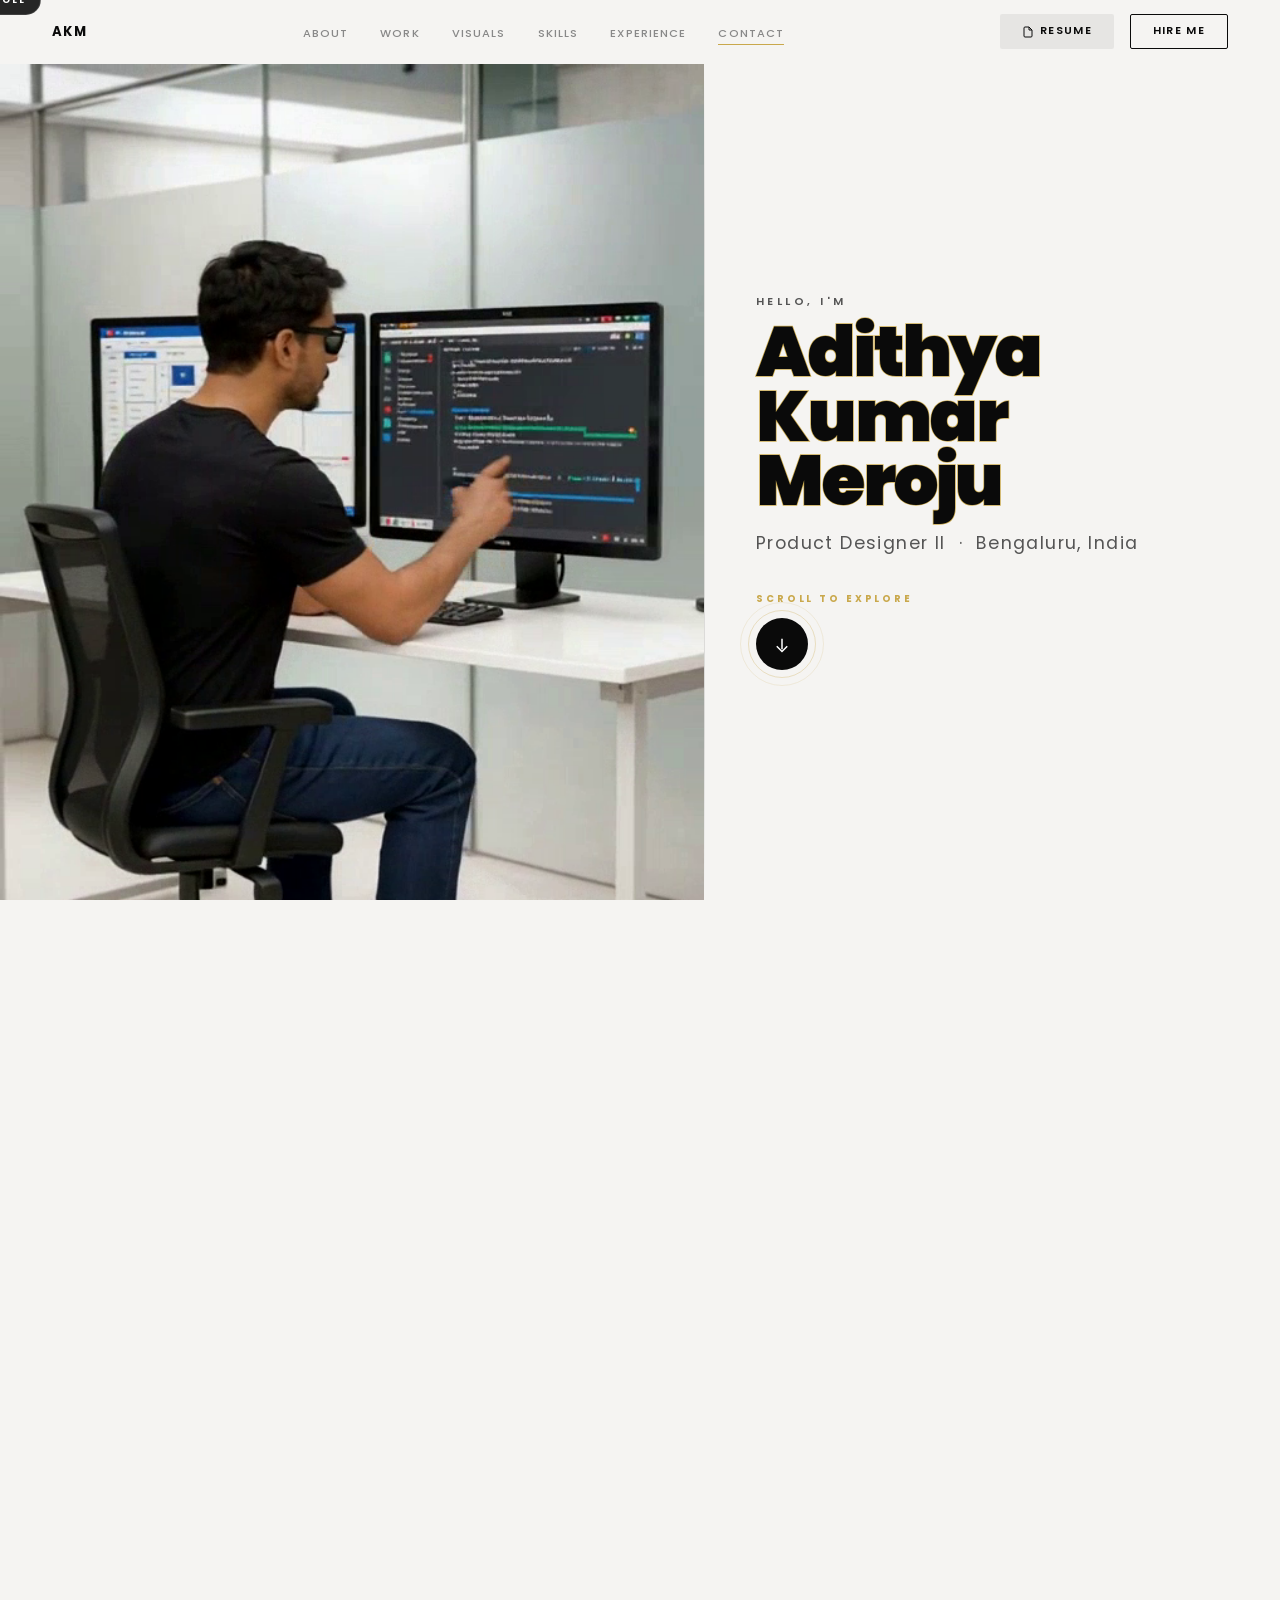
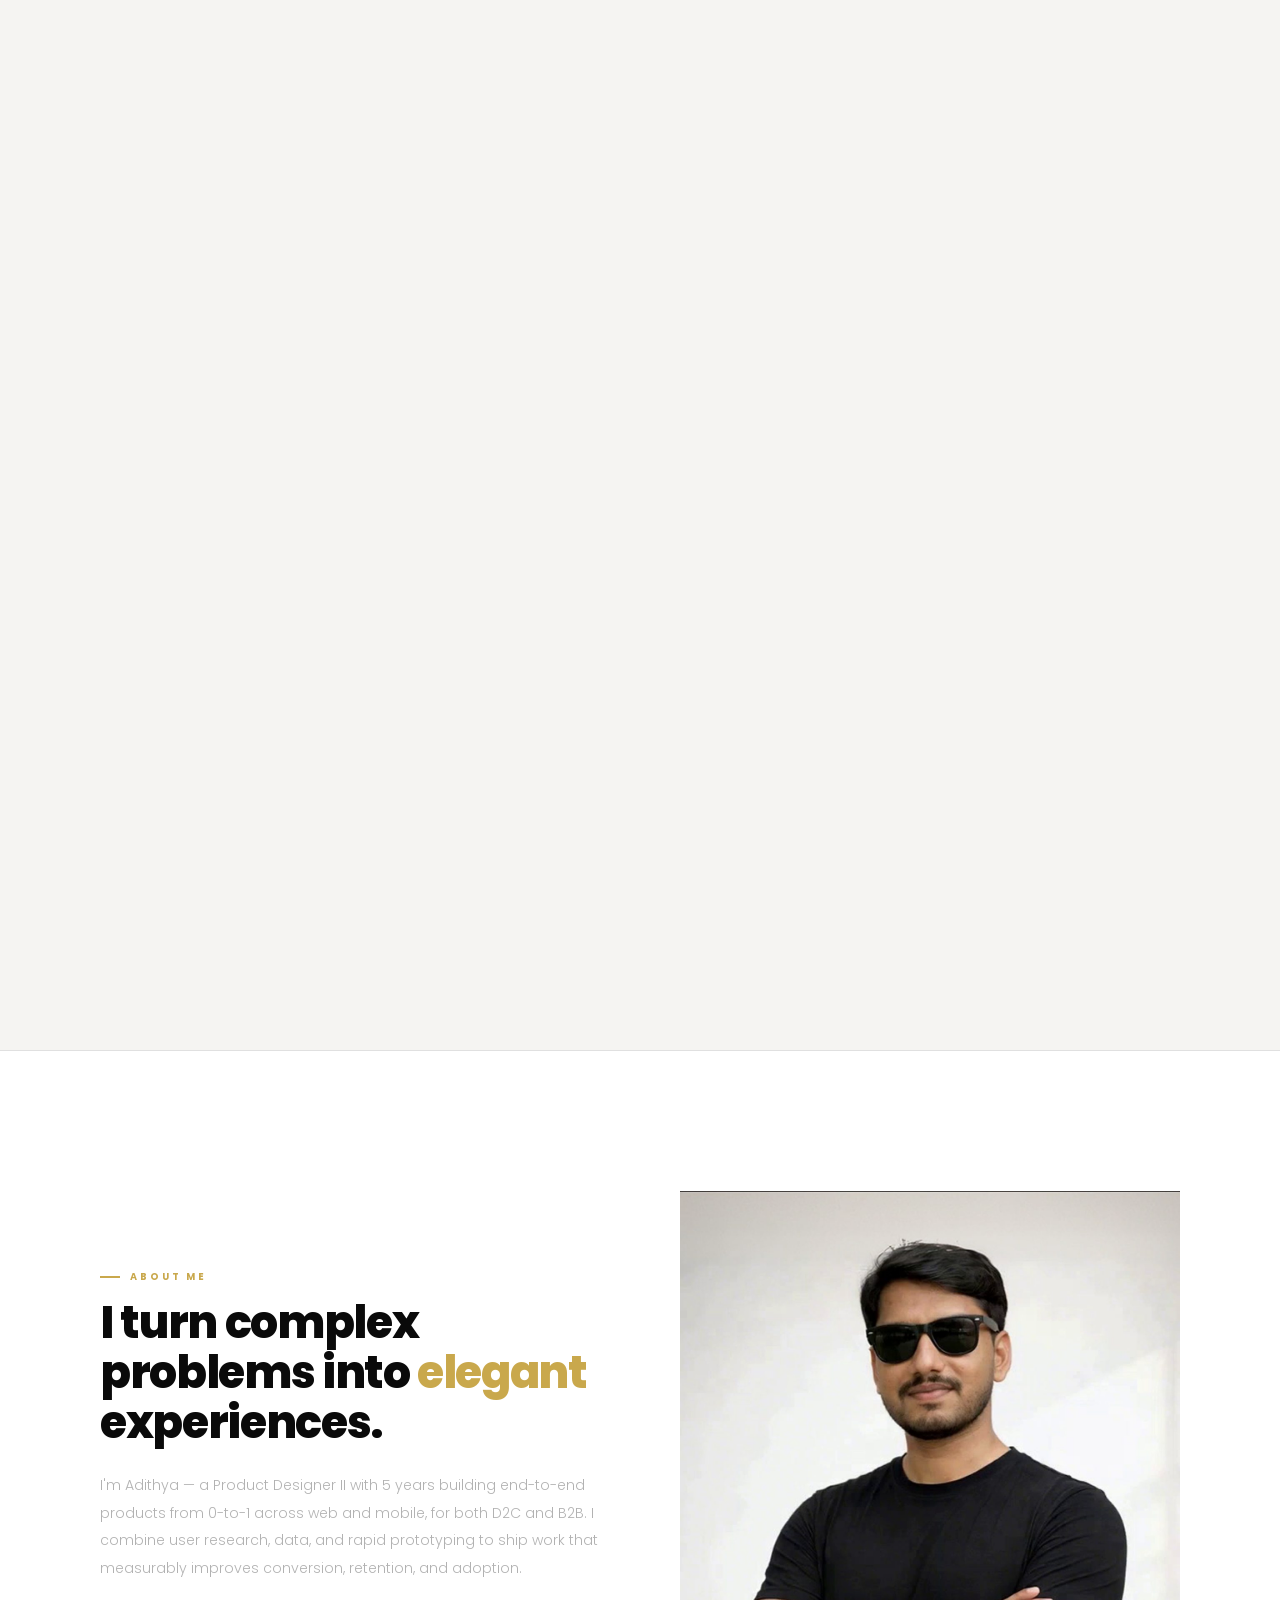
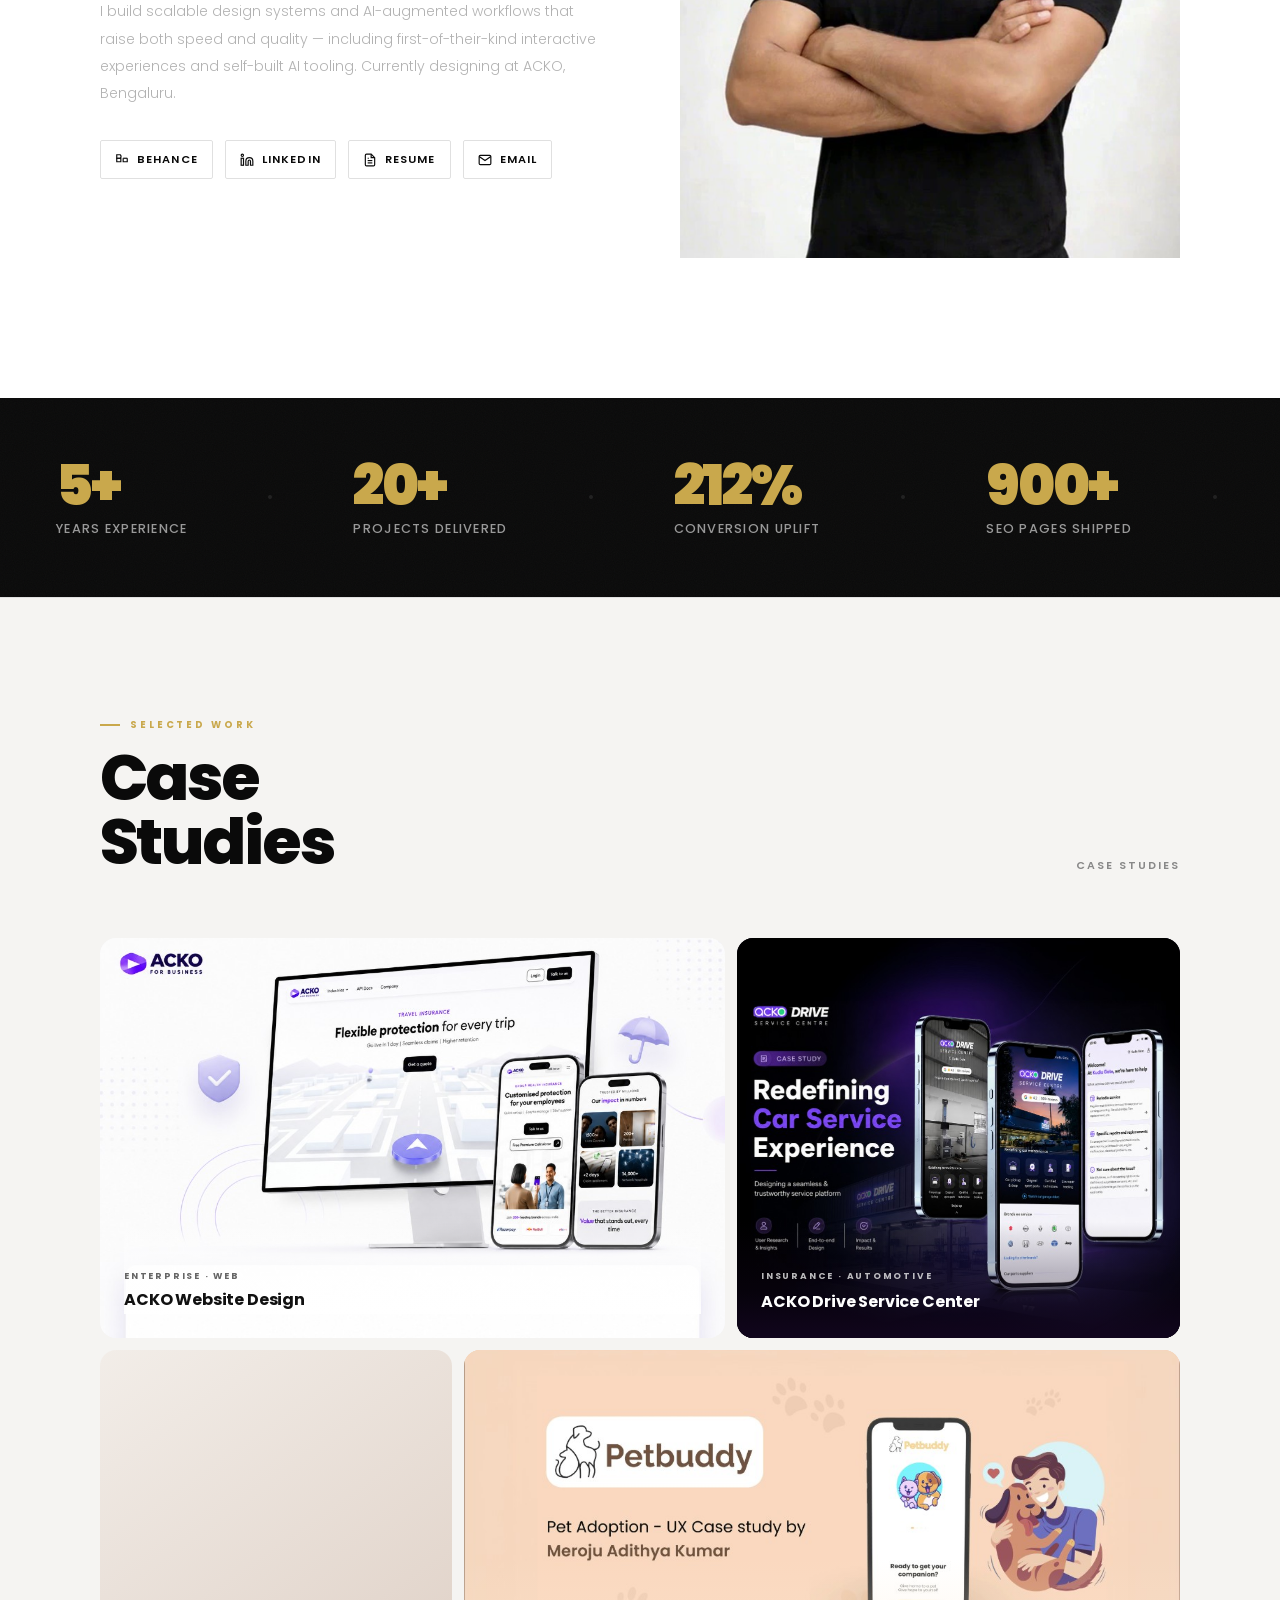
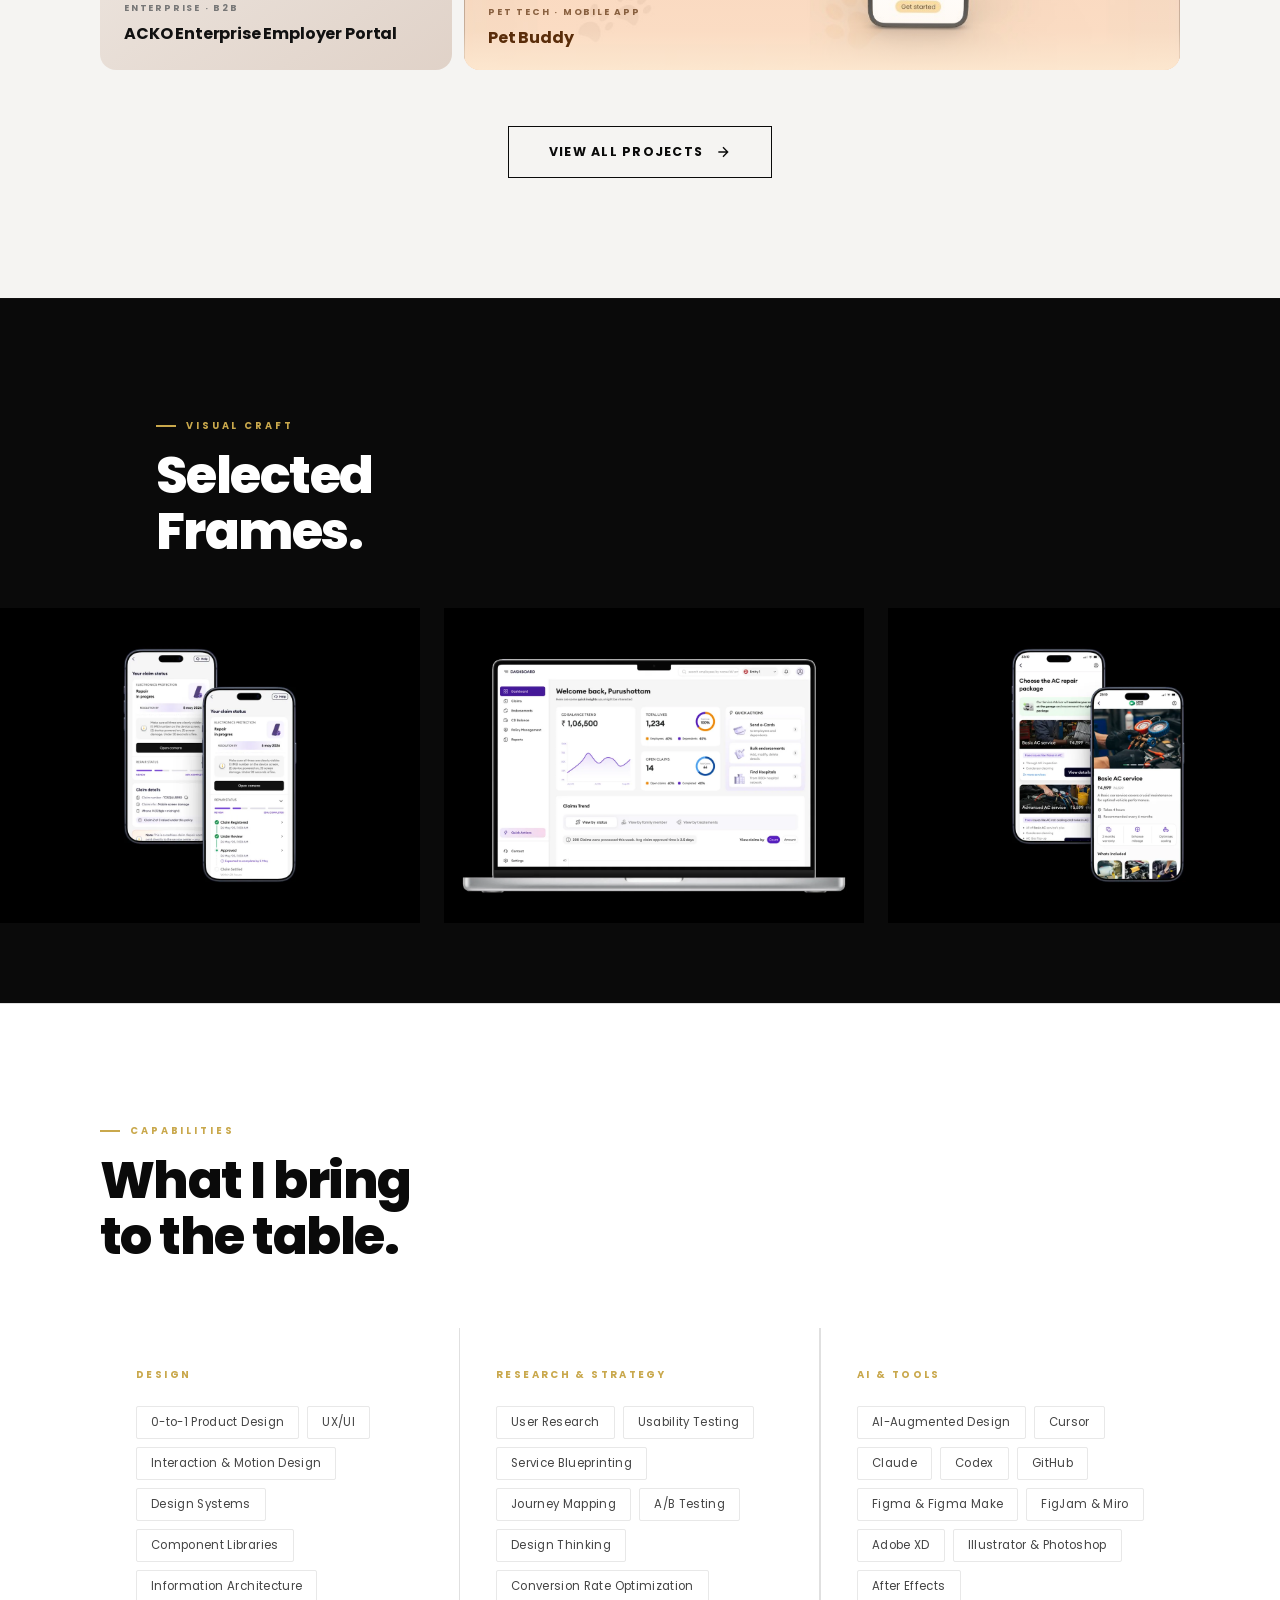
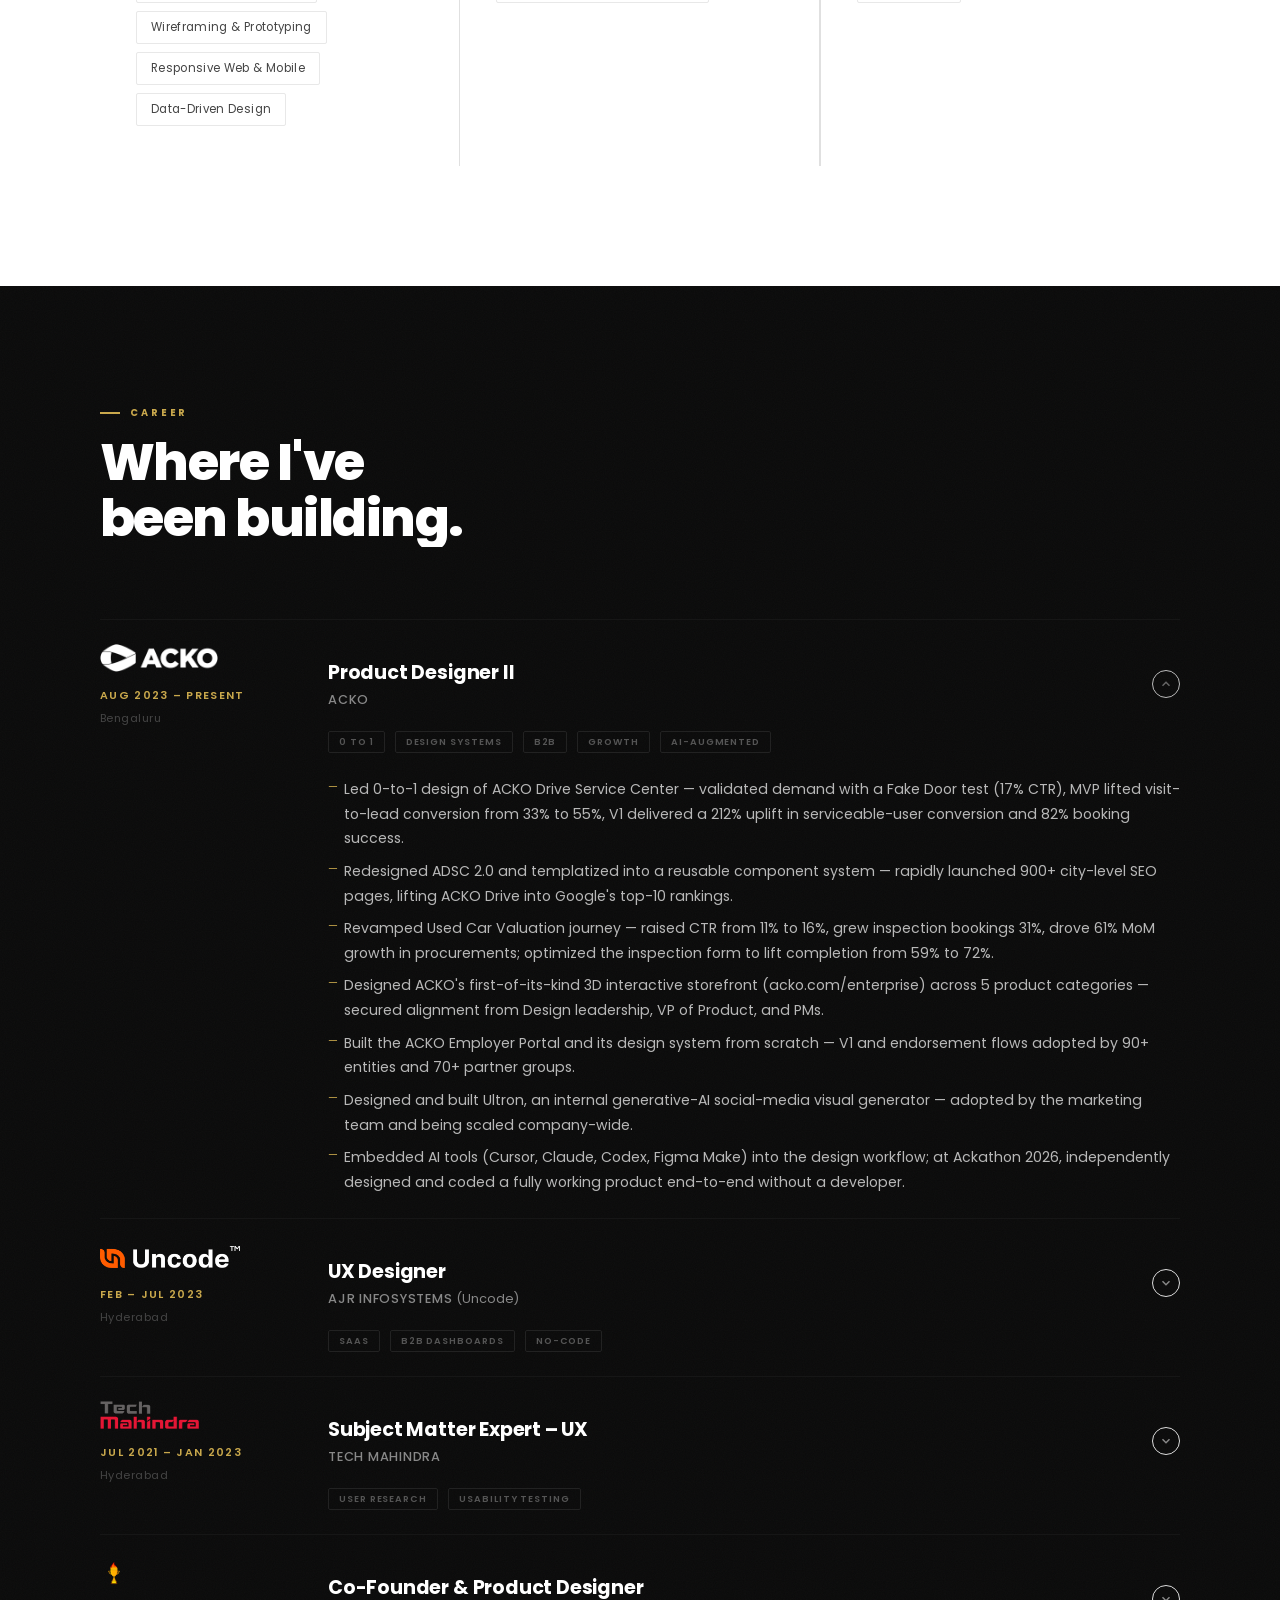
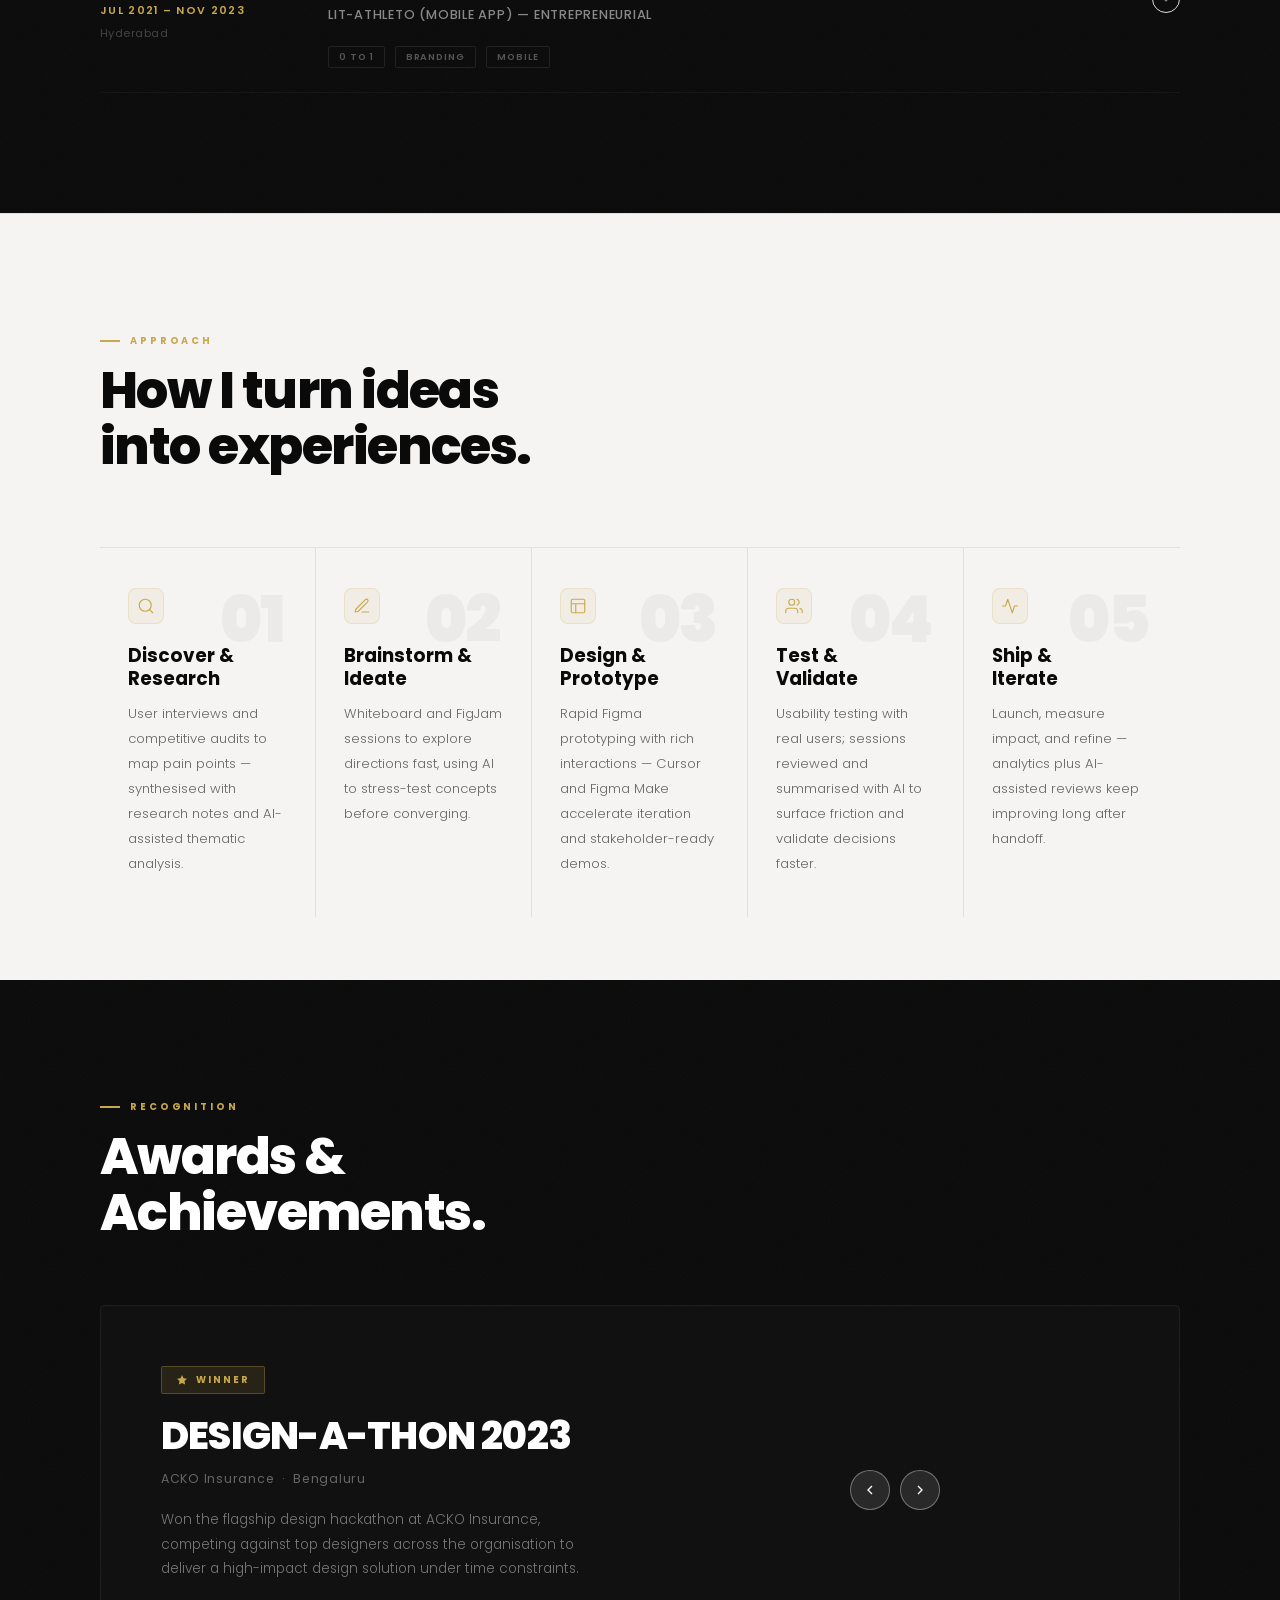
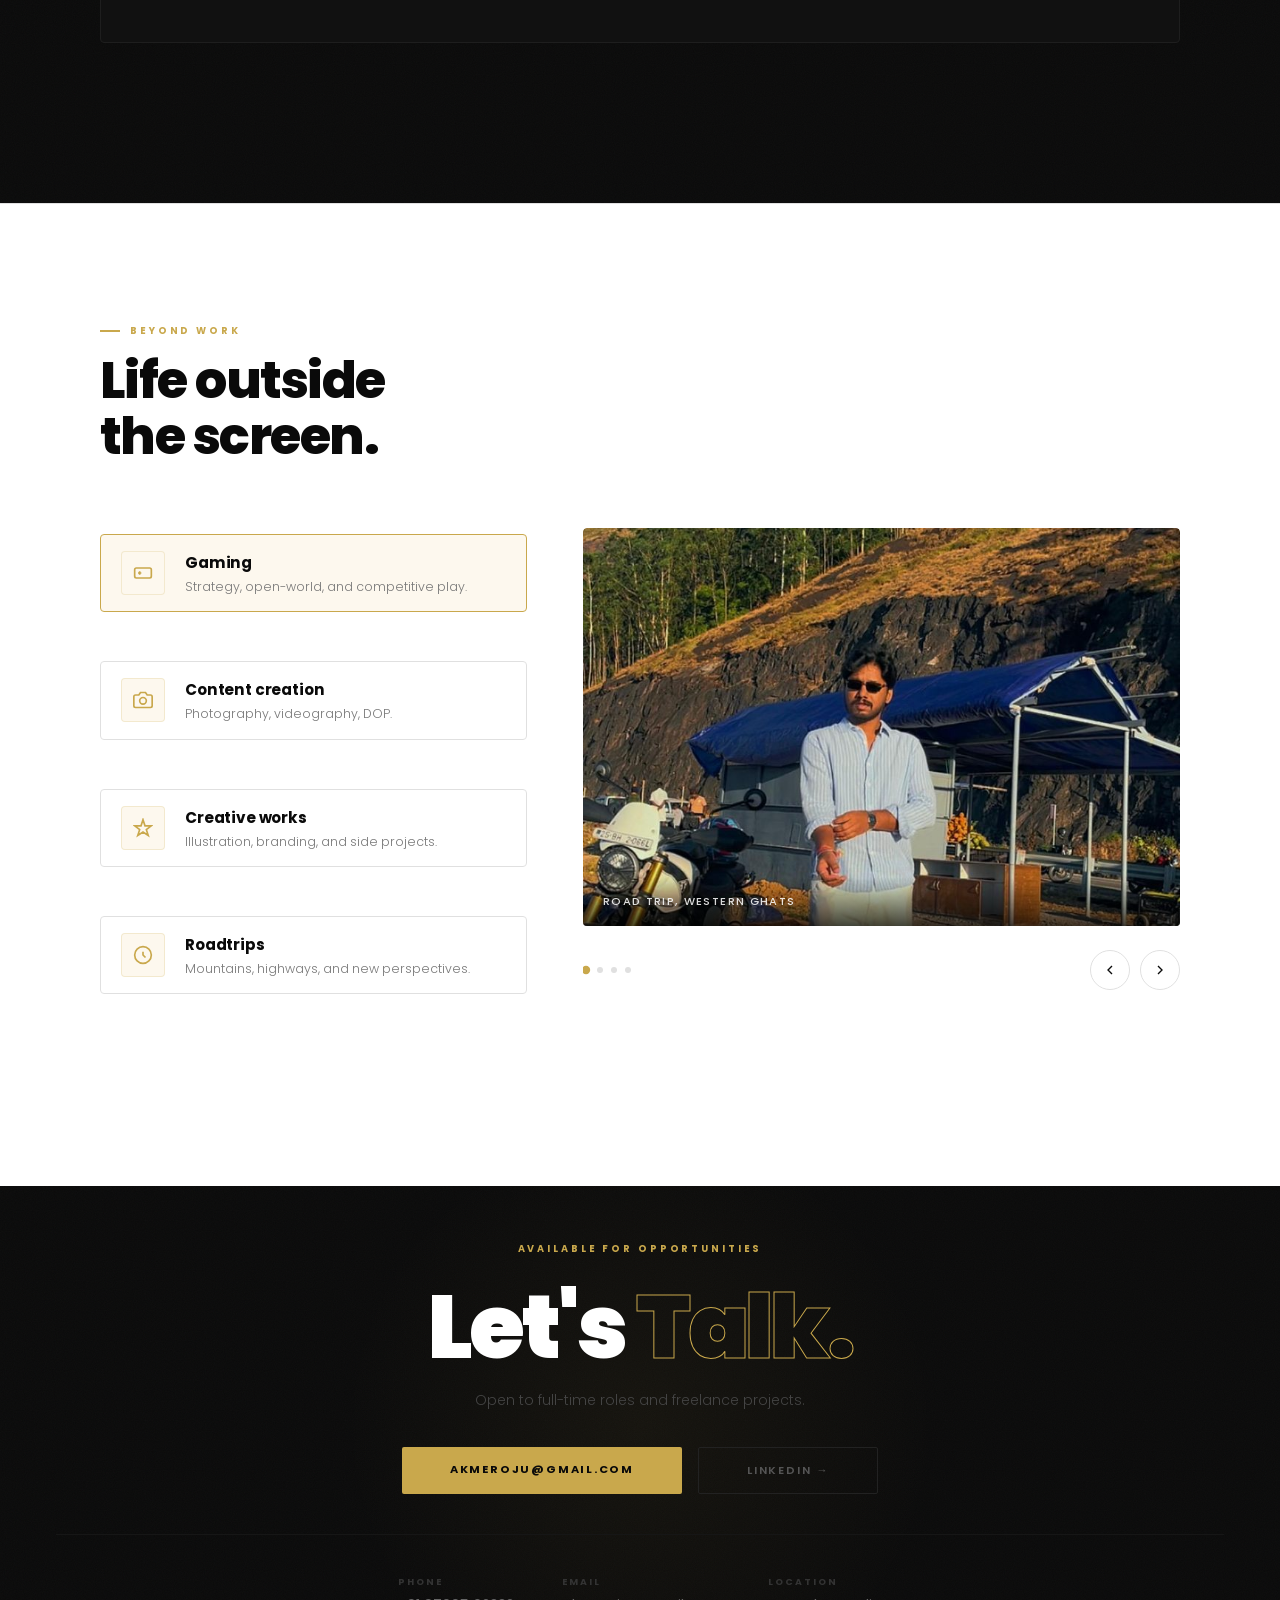
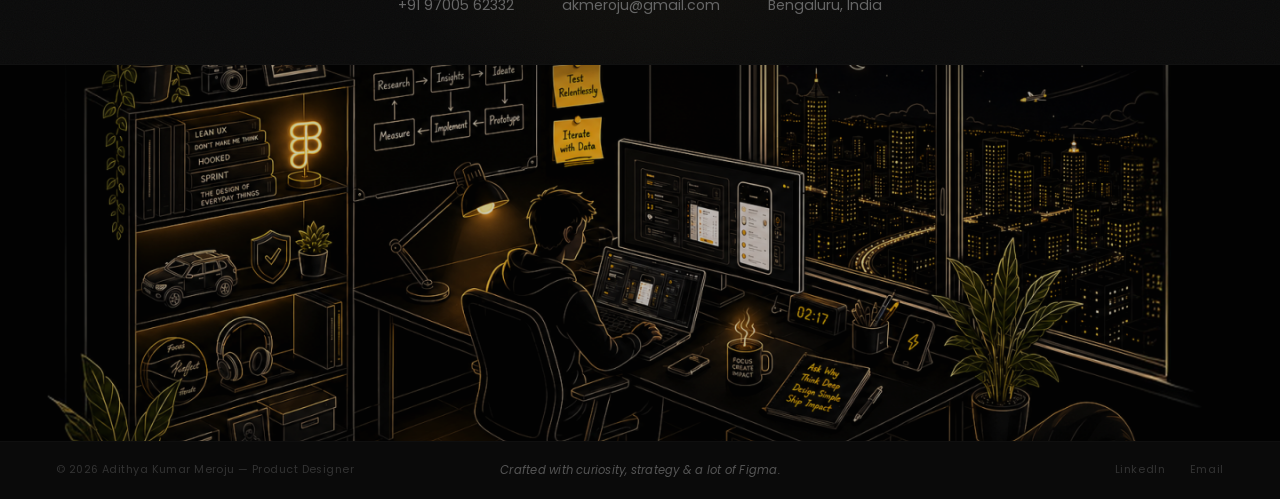
==== commit 6ec8ea43: "Update resume link to new Google Drive file. Point all nav and about-section resume buttons at the l" ====
--- a/index.html
+++ b/index.html
@@ -55,7 +55,7 @@
     <li><a href="#contact">Contact</a></li>
   </ul>
   <div style="display:flex;align-items:center;gap:16px">
-    <a class="nav-resume" href="https://drive.google.com/file/d/1DKPi8jJ2Ji4PxIV6TdTWAtyXx9faUarY/view?usp=drivesdk" target="_blank" rel="noopener noreferrer" id="nav-resume-link"><svg viewBox="0 0 24 24"><path d="M14 2H6a2 2 0 0 0-2 2v16a2 2 0 0 0 2 2h12a2 2 0 0 0 2-2V8z"/><polyline points="14 2 14 8 20 8"/></svg>Resume</a>
+    <a class="nav-resume" href="https://drive.google.com/file/d/1JrgIl59VBxkMacOEvoJeXqX1KTEBzNjk/view" target="_blank" rel="noopener noreferrer" id="nav-resume-link"><svg viewBox="0 0 24 24"><path d="M14 2H6a2 2 0 0 0-2 2v16a2 2 0 0 0 2 2h12a2 2 0 0 0 2-2V8z"/><polyline points="14 2 14 8 20 8"/></svg>Resume</a>
     <a class="nav-cta" href="#contact">Hire Me</a>
     <button class="hamburger" id="hamburger" aria-label="Open menu">
       <span></span><span></span><span></span>
@@ -141,7 +141,7 @@
             <svg viewBox="0 0 24 24" fill="none" stroke="currentColor" stroke-width="2"><path d="M16 8a6 6 0 0 1 6 6v7h-4v-7a2 2 0 0 0-2-2 2 2 0 0 0-2 2v7h-4v-7a6 6 0 0 1 6-6z"/><rect x="2" y="9" width="4" height="12"/><circle cx="4" cy="4" r="2"/></svg>
             LinkedIn
           </a>
-          <a class="about-link" href="https://drive.google.com/file/d/1DKPi8jJ2Ji4PxIV6TdTWAtyXx9faUarY/view?usp=drivesdk" target="_blank" rel="noopener noreferrer" id="resume-link">
+          <a class="about-link" href="https://drive.google.com/file/d/1JrgIl59VBxkMacOEvoJeXqX1KTEBzNjk/view" target="_blank" rel="noopener noreferrer" id="resume-link">
             <svg viewBox="0 0 24 24" fill="none" stroke="currentColor" stroke-width="2"><path d="M14 2H6a2 2 0 0 0-2 2v16a2 2 0 0 0 2 2h12a2 2 0 0 0 2-2V8z"/><polyline points="14 2 14 8 20 8"/><line x1="16" y1="13" x2="8" y2="13"/><line x1="16" y1="17" x2="8" y2="17"/><polyline points="10 9 9 9 8 9"/></svg>
             Resume
           </a>
--- a/assets/portfolio.css
+++ b/assets/portfolio.css
@@ -36,7 +36,8 @@
   body:has(button:hover) #cursor{ width:20px;height:20px; }
 }
 @media not all and (hover:hover) and (pointer:fine){
-  #cursor,#cursor-ring{display:none}
+  #cursor,#cursor-ring,#cursor-label{display:none!important}
+  .scroll-hint{display:none}
 }
 
 /* ── NAV ── */
@@ -967,6 +968,7 @@
   object-position:center;
 }
 .visuals-placeholder{padding:80px 24px;text-align:center;color:#555;font-size:0.85rem;border:1px dashed #333;border-radius:16px}
+.visuals-marquee-track[data-visuals-ready] .visuals-placeholder{display:none}
 @media (prefers-reduced-motion:reduce){
   .visuals-marquee-track{animation:none}
 }
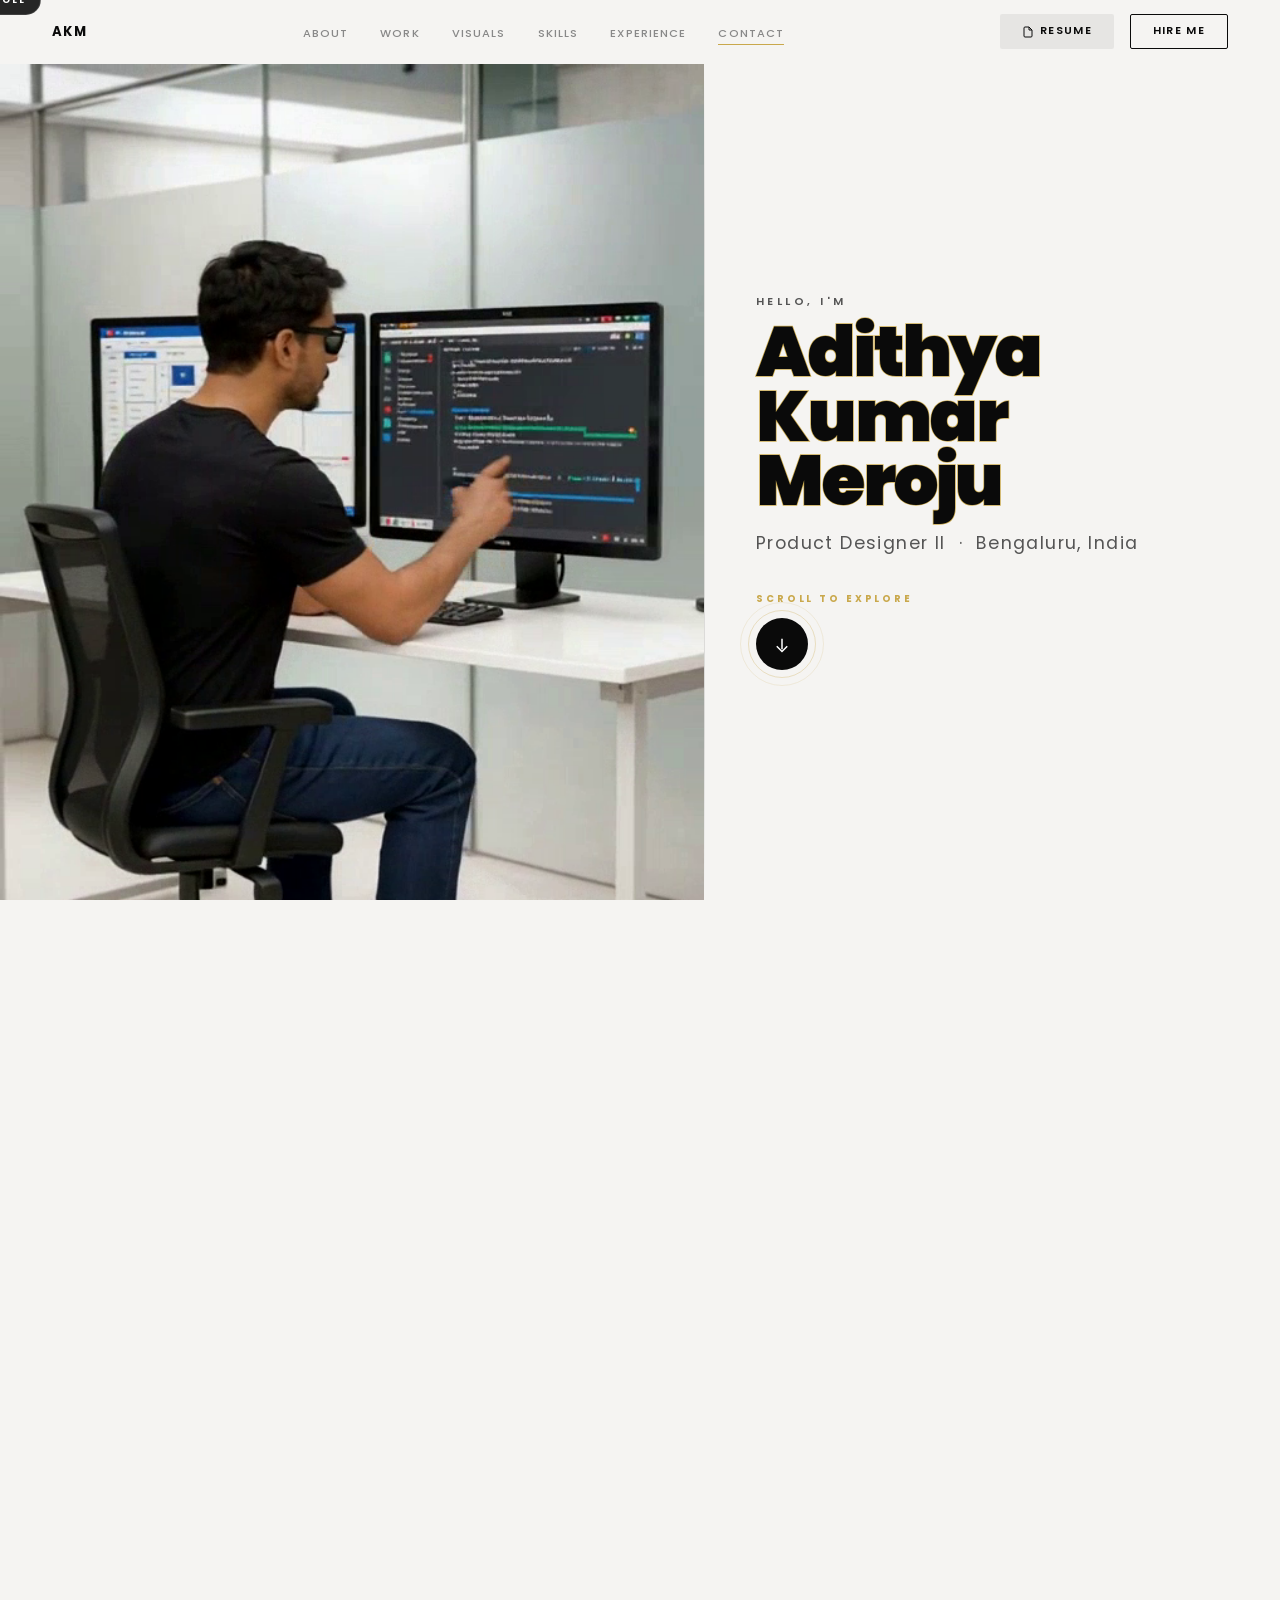
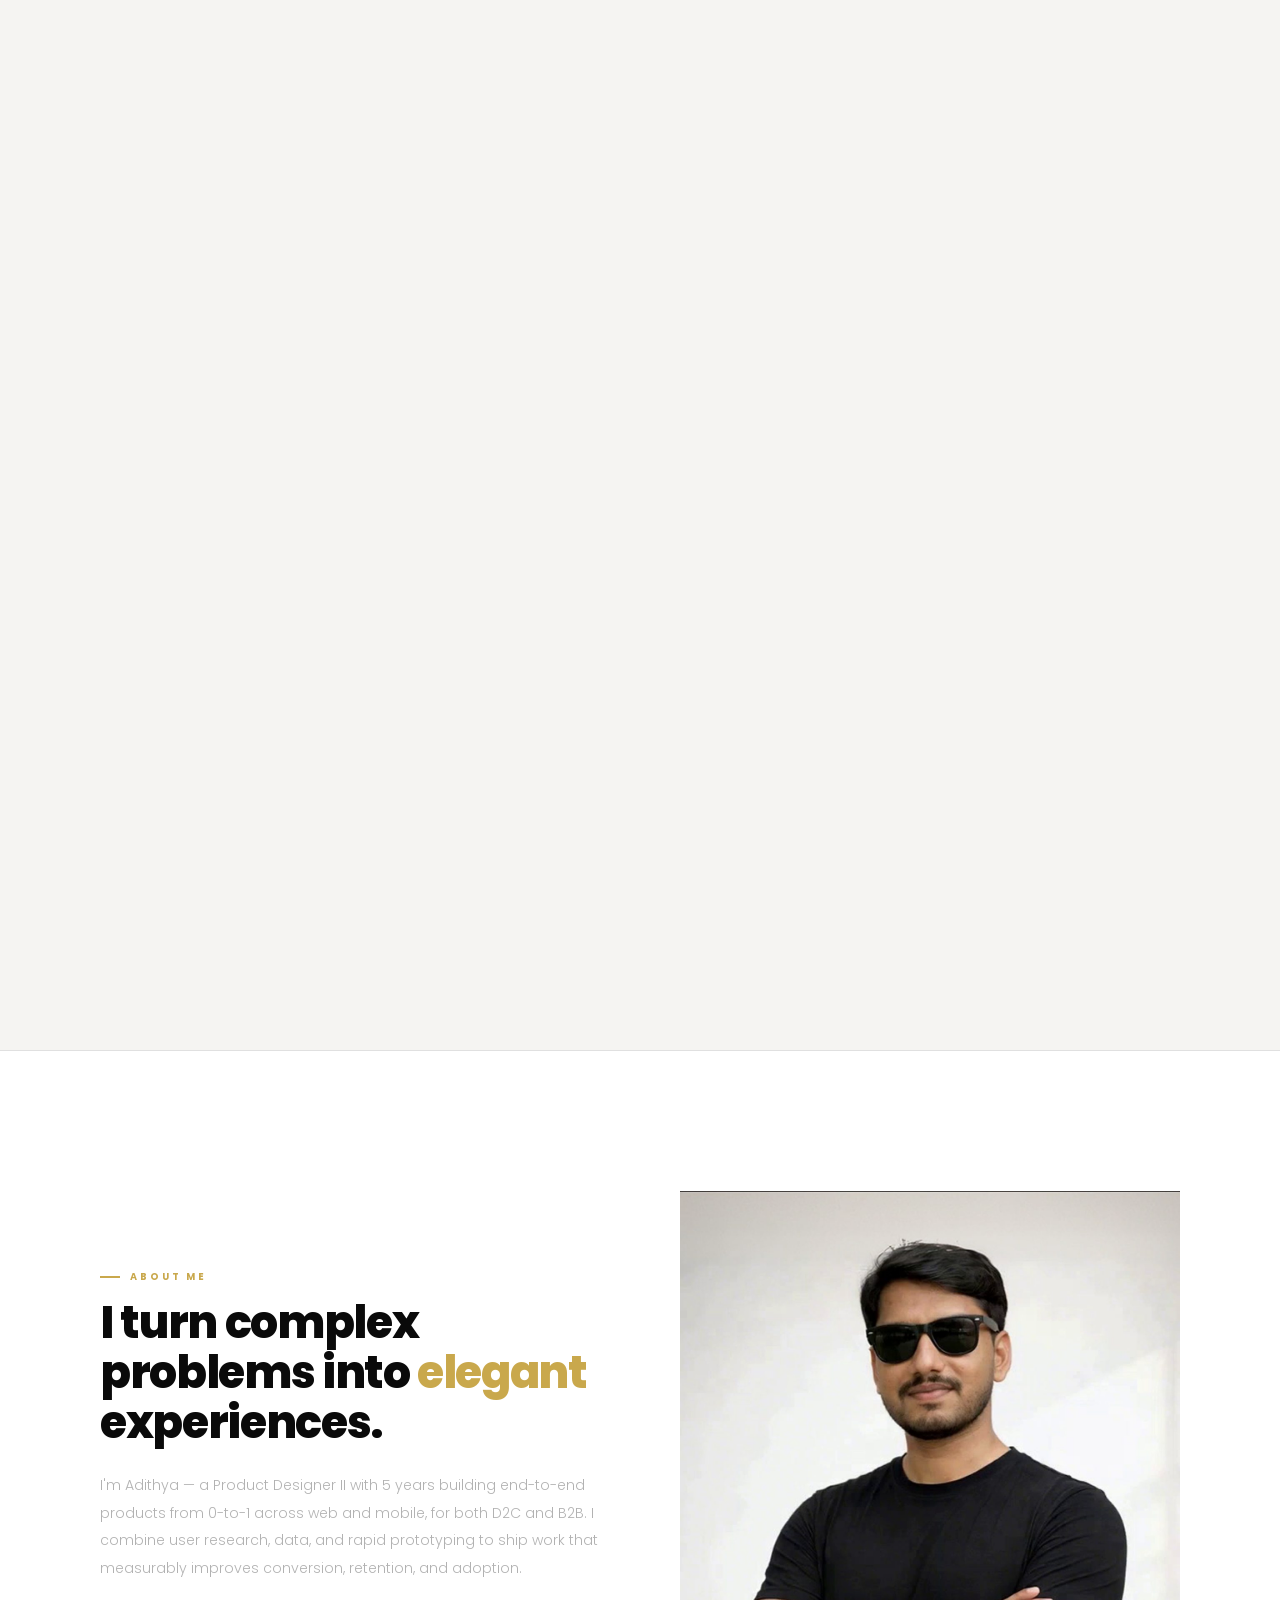
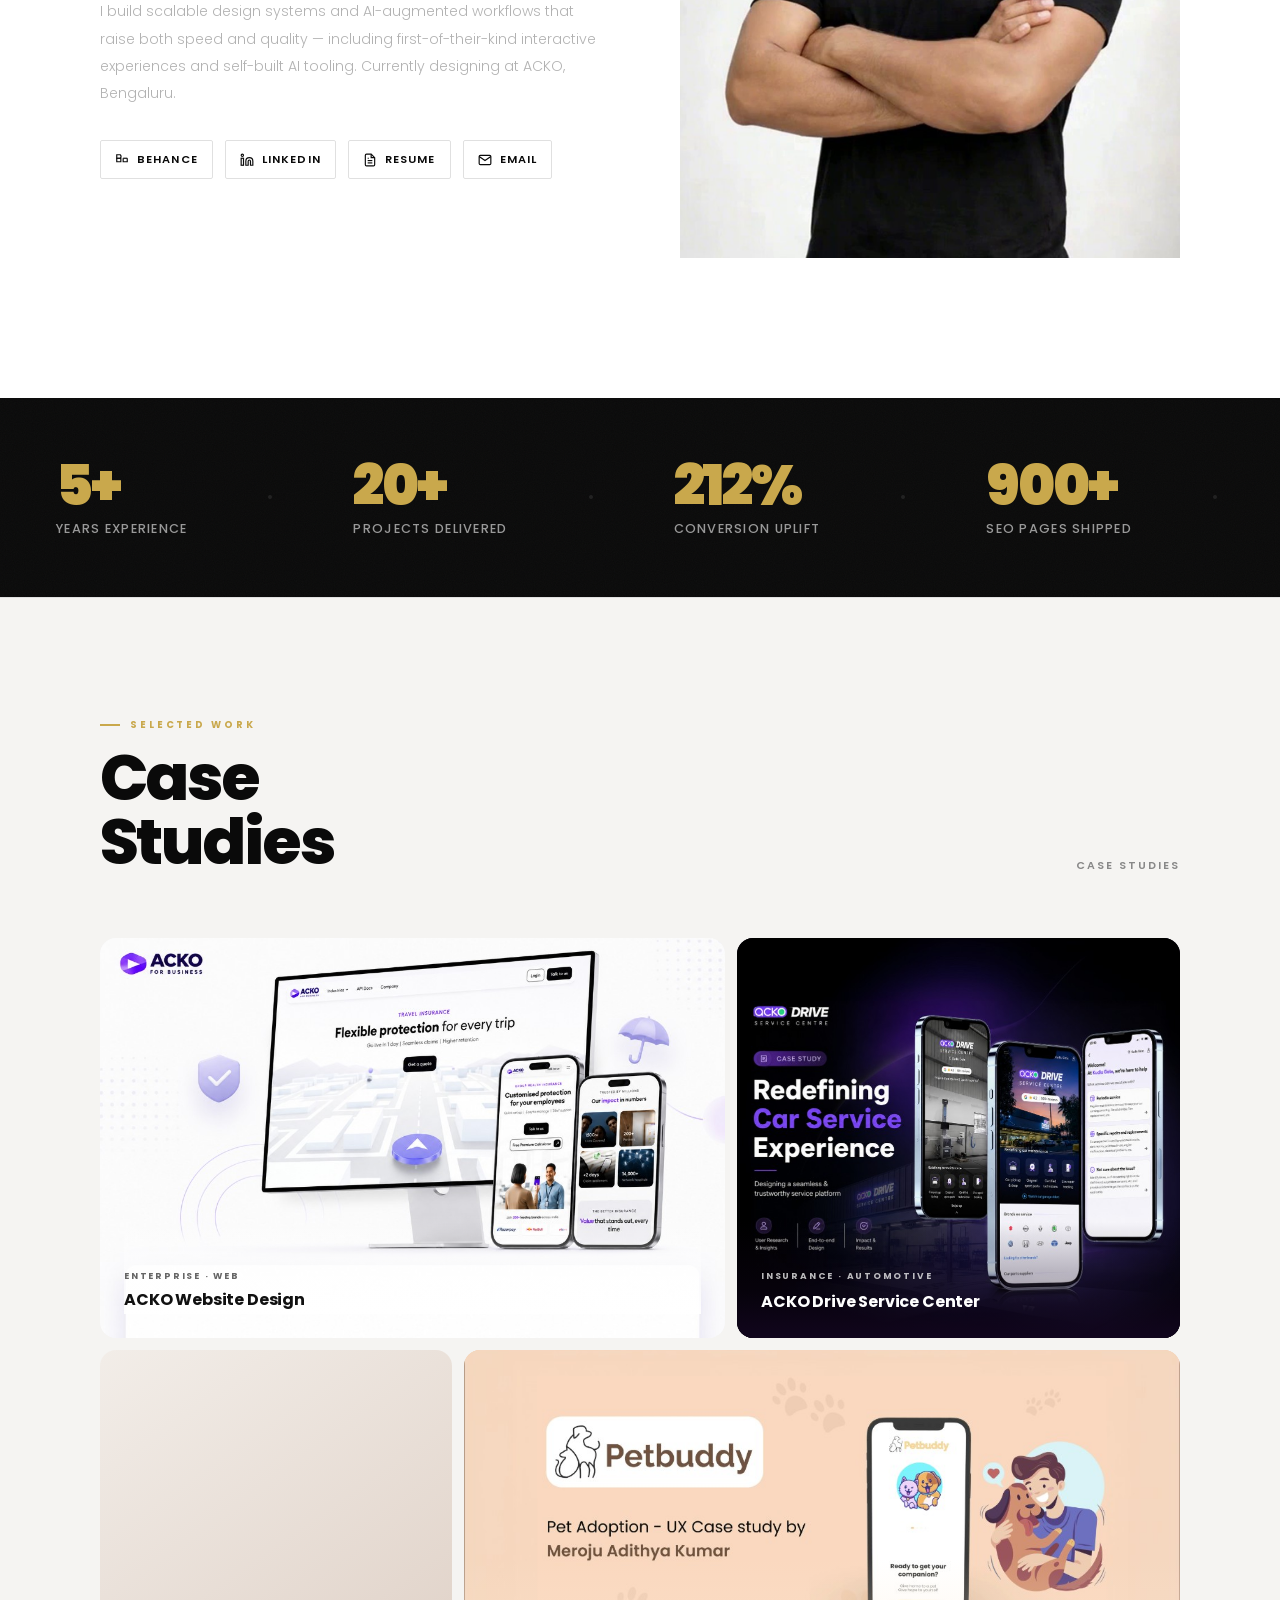
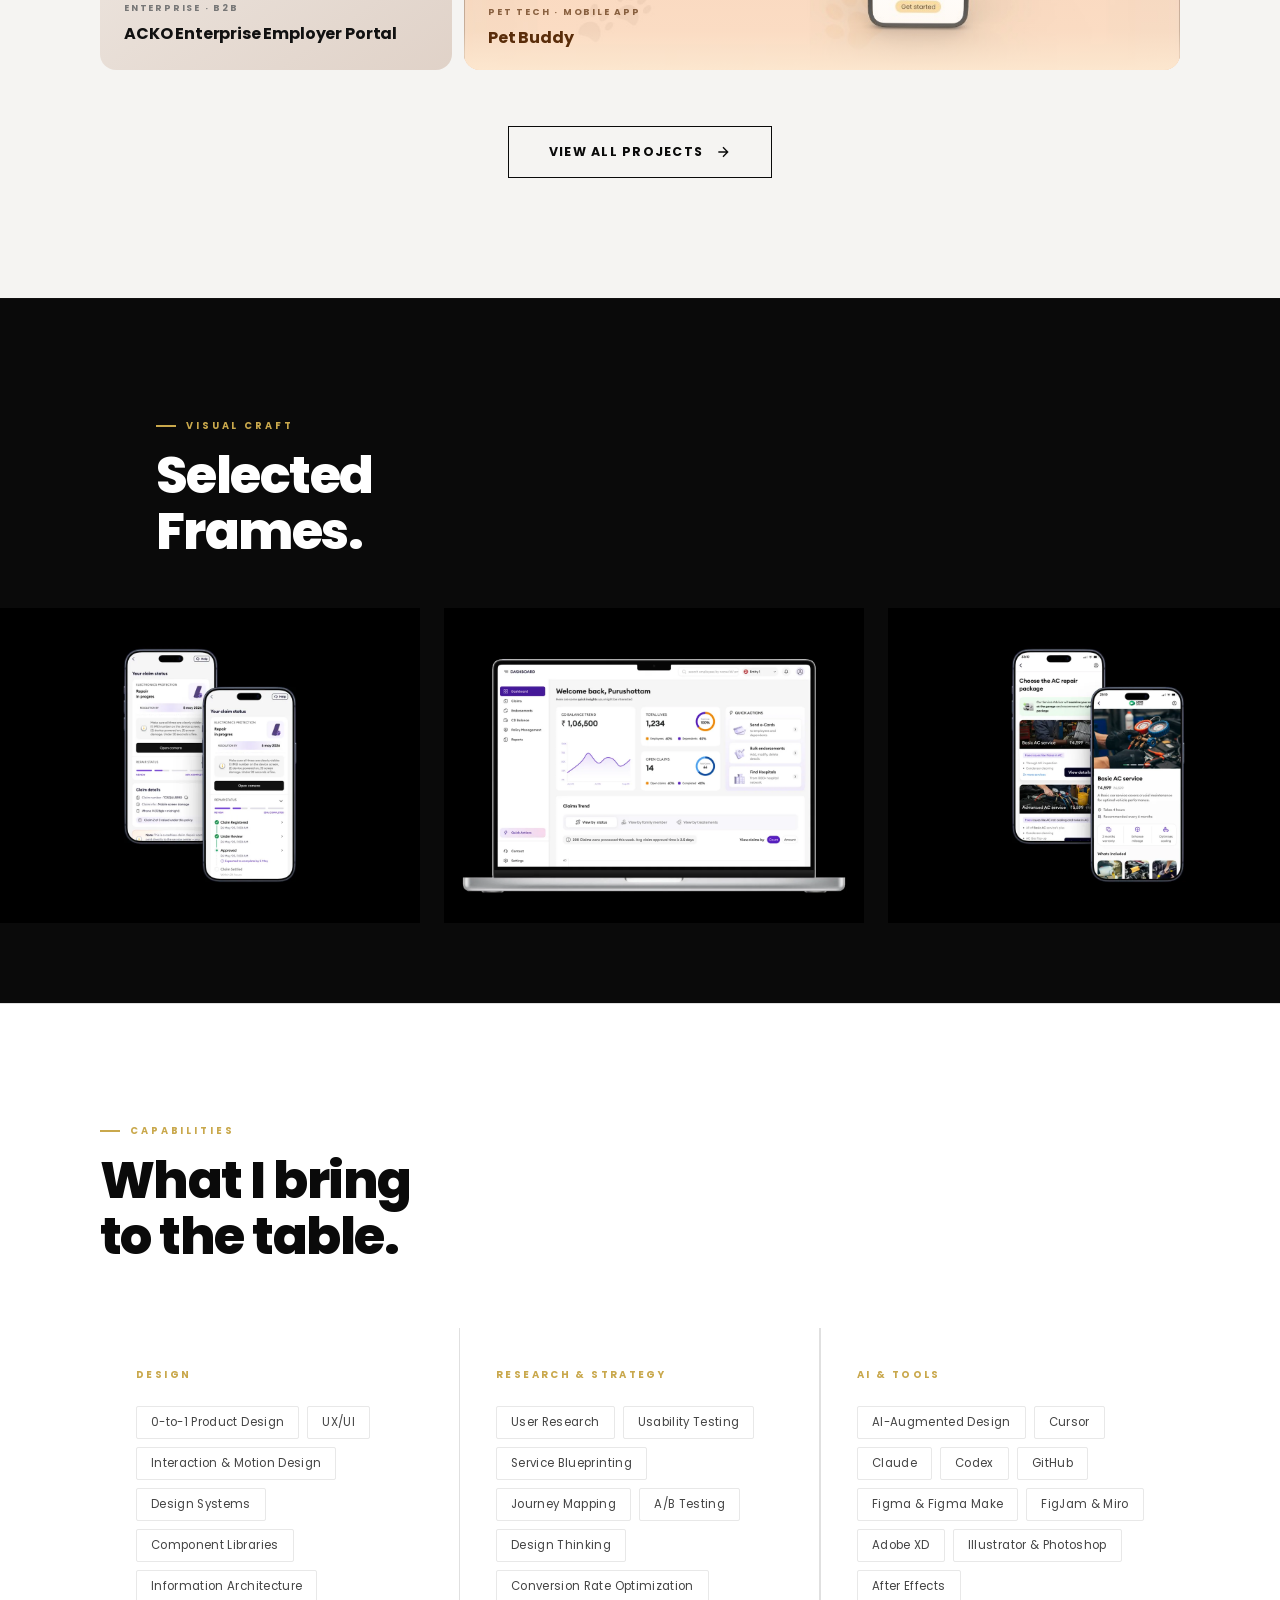
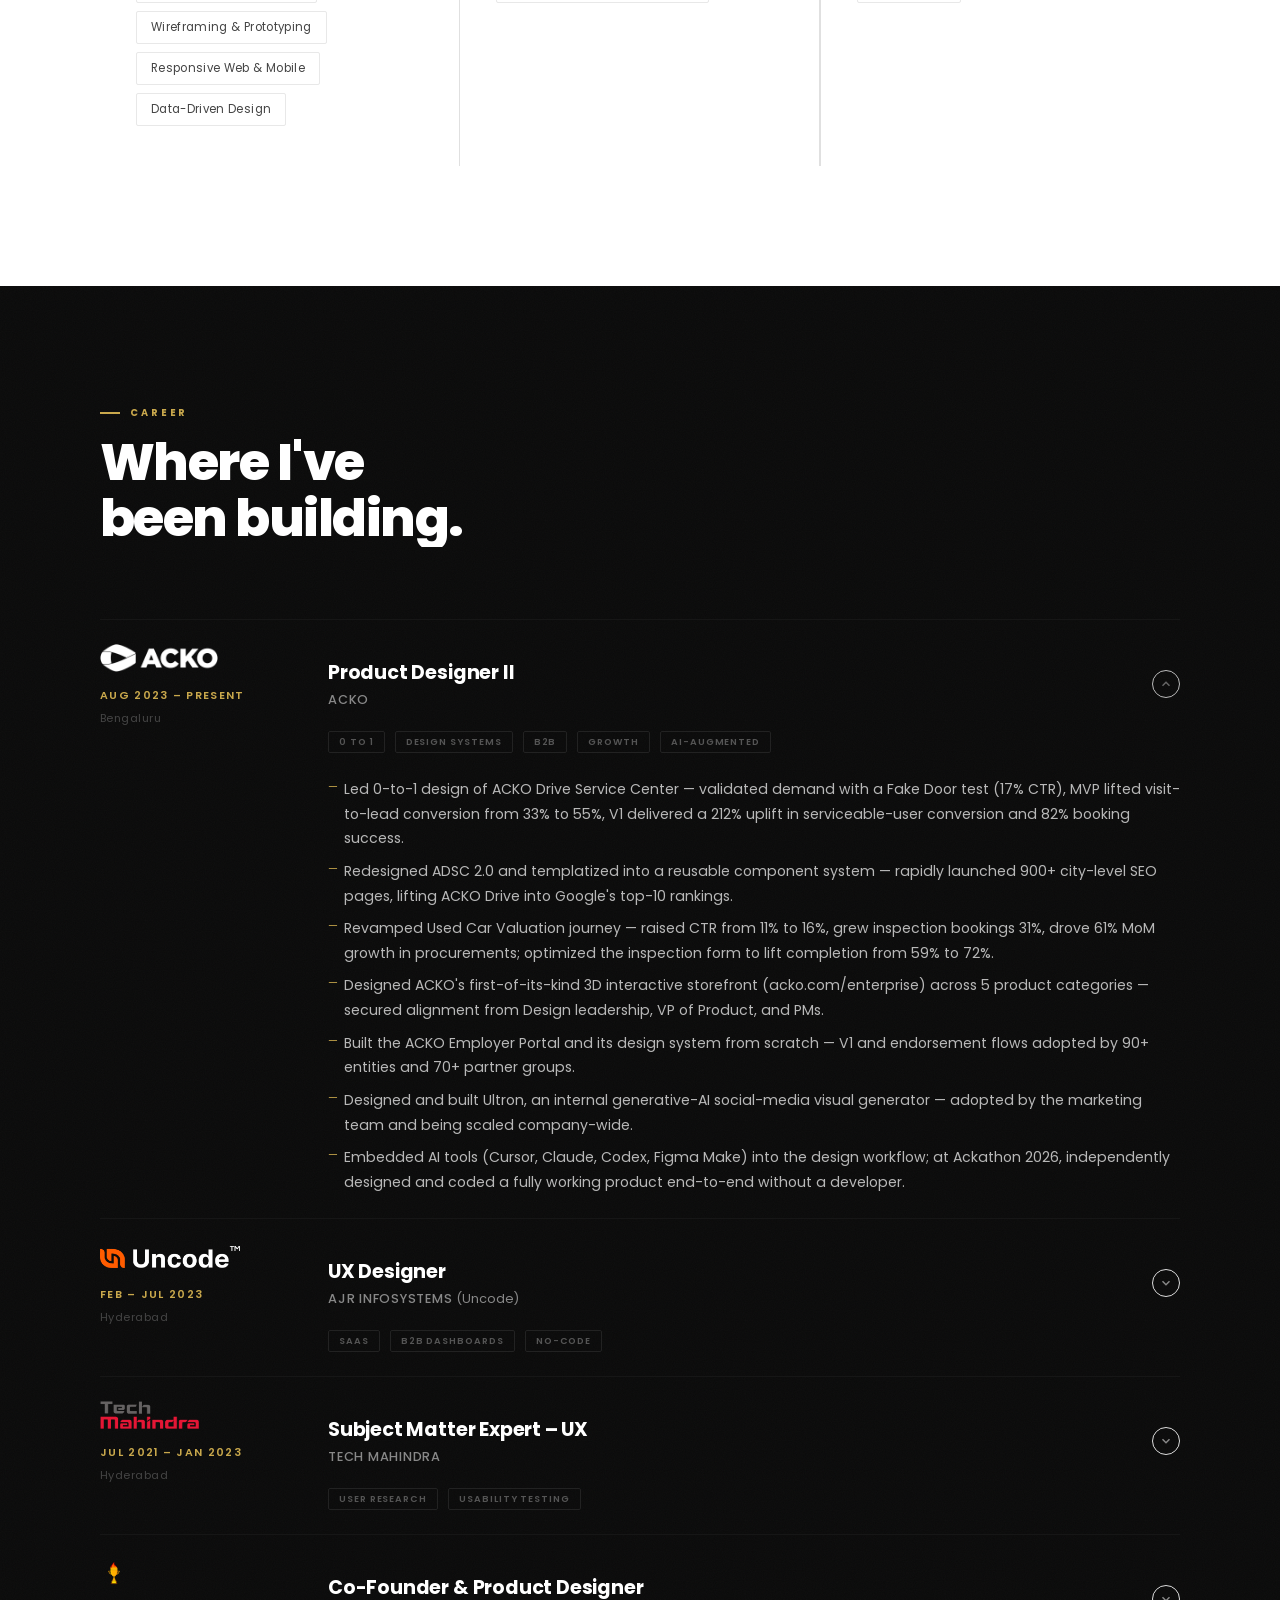
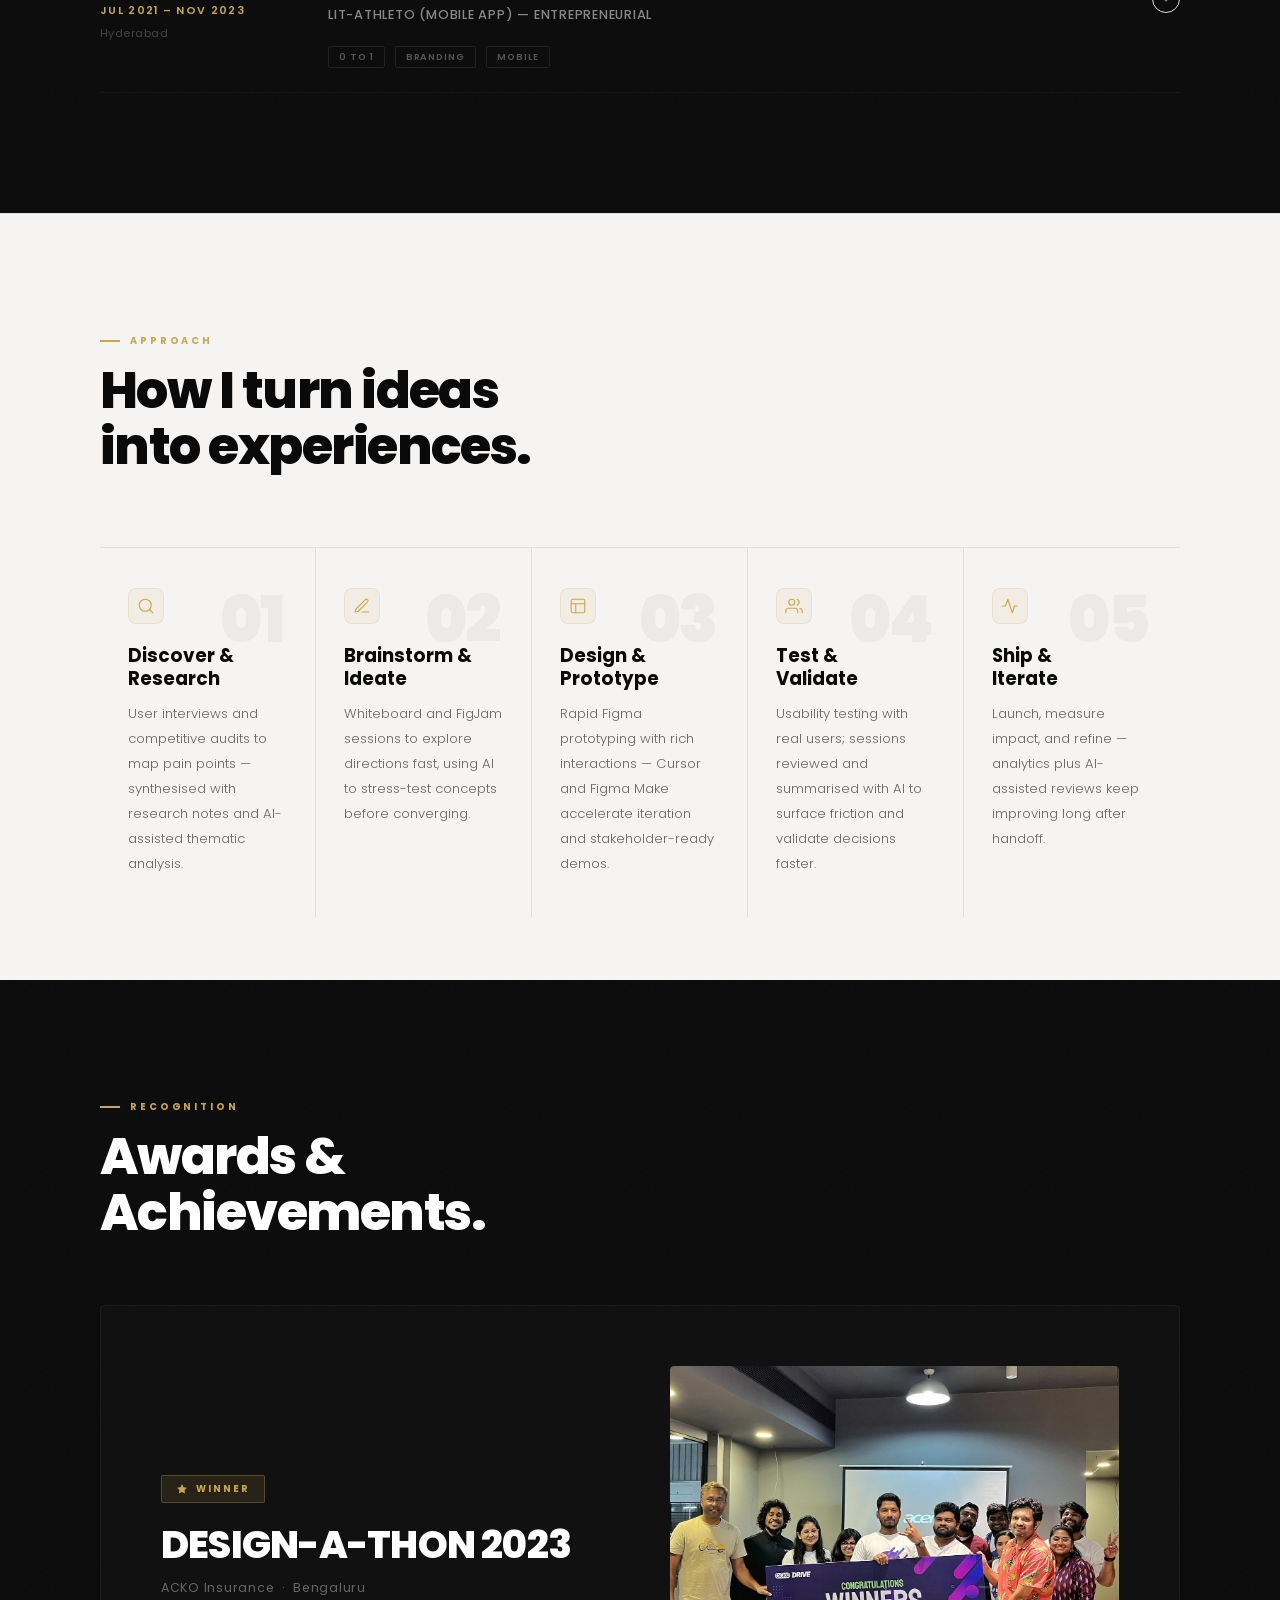
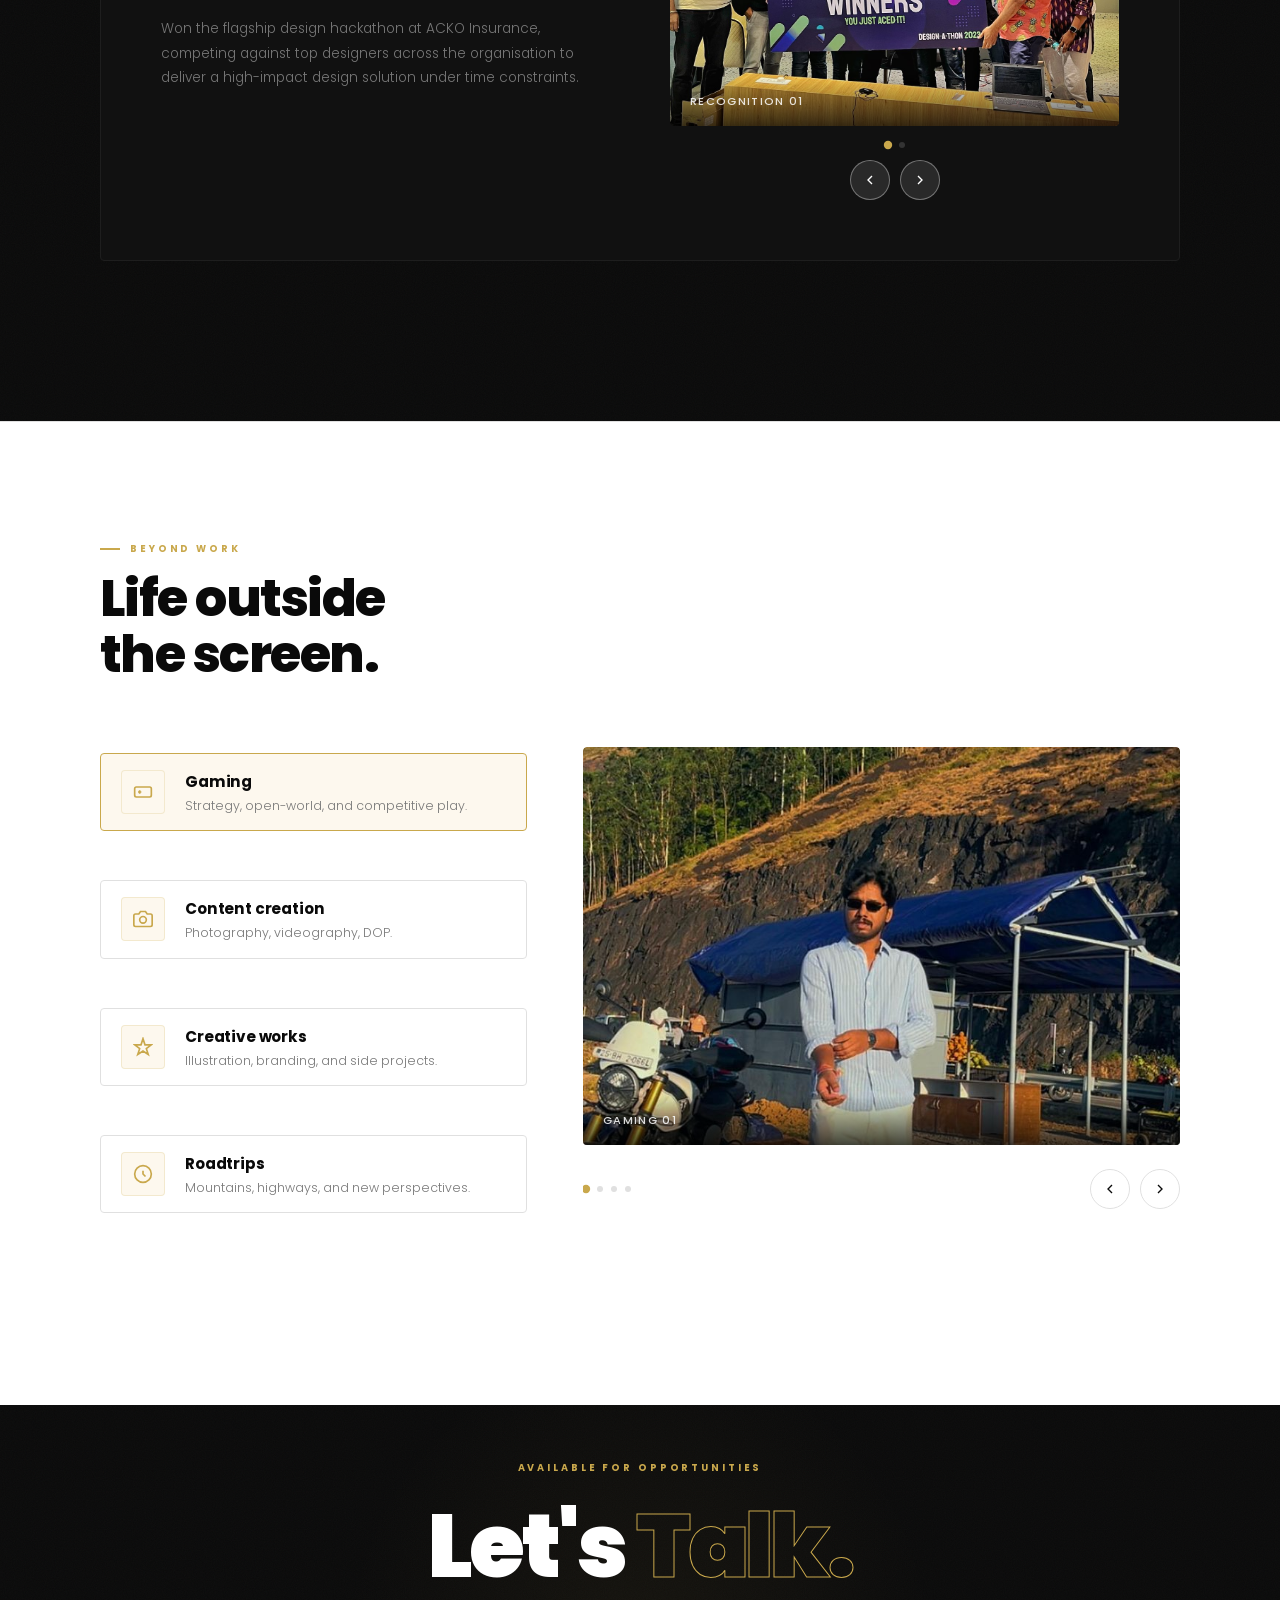
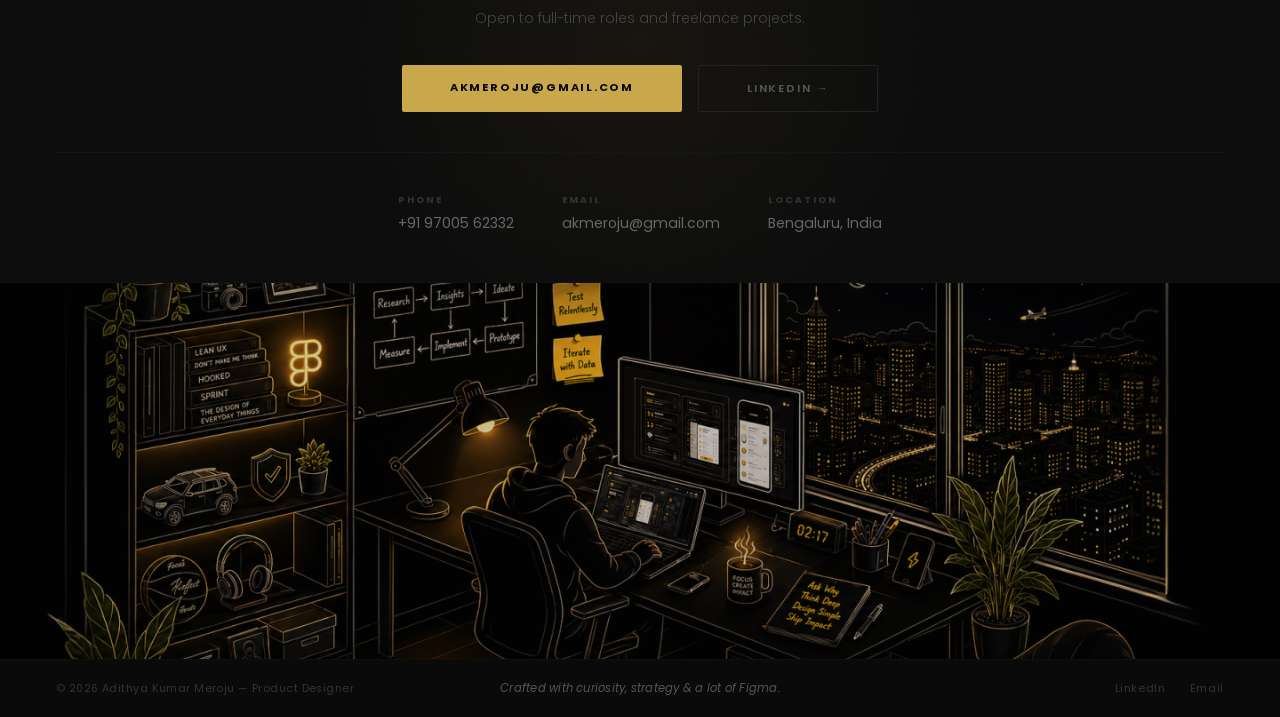
==== commit 10cc6f8b: "Fix Design-A-Thon carousel images on live site. Ship recognition photos as tracked assets with a man" ====
--- a/index.html
+++ b/index.html
@@ -492,7 +492,7 @@
       </div>
       <div class="ach-carousel-wrap">
         <div class="ach-carousel">
-          <div class="gallery-track" id="ach-track" style="display:flex"><img data-fallback src="[data-uri]